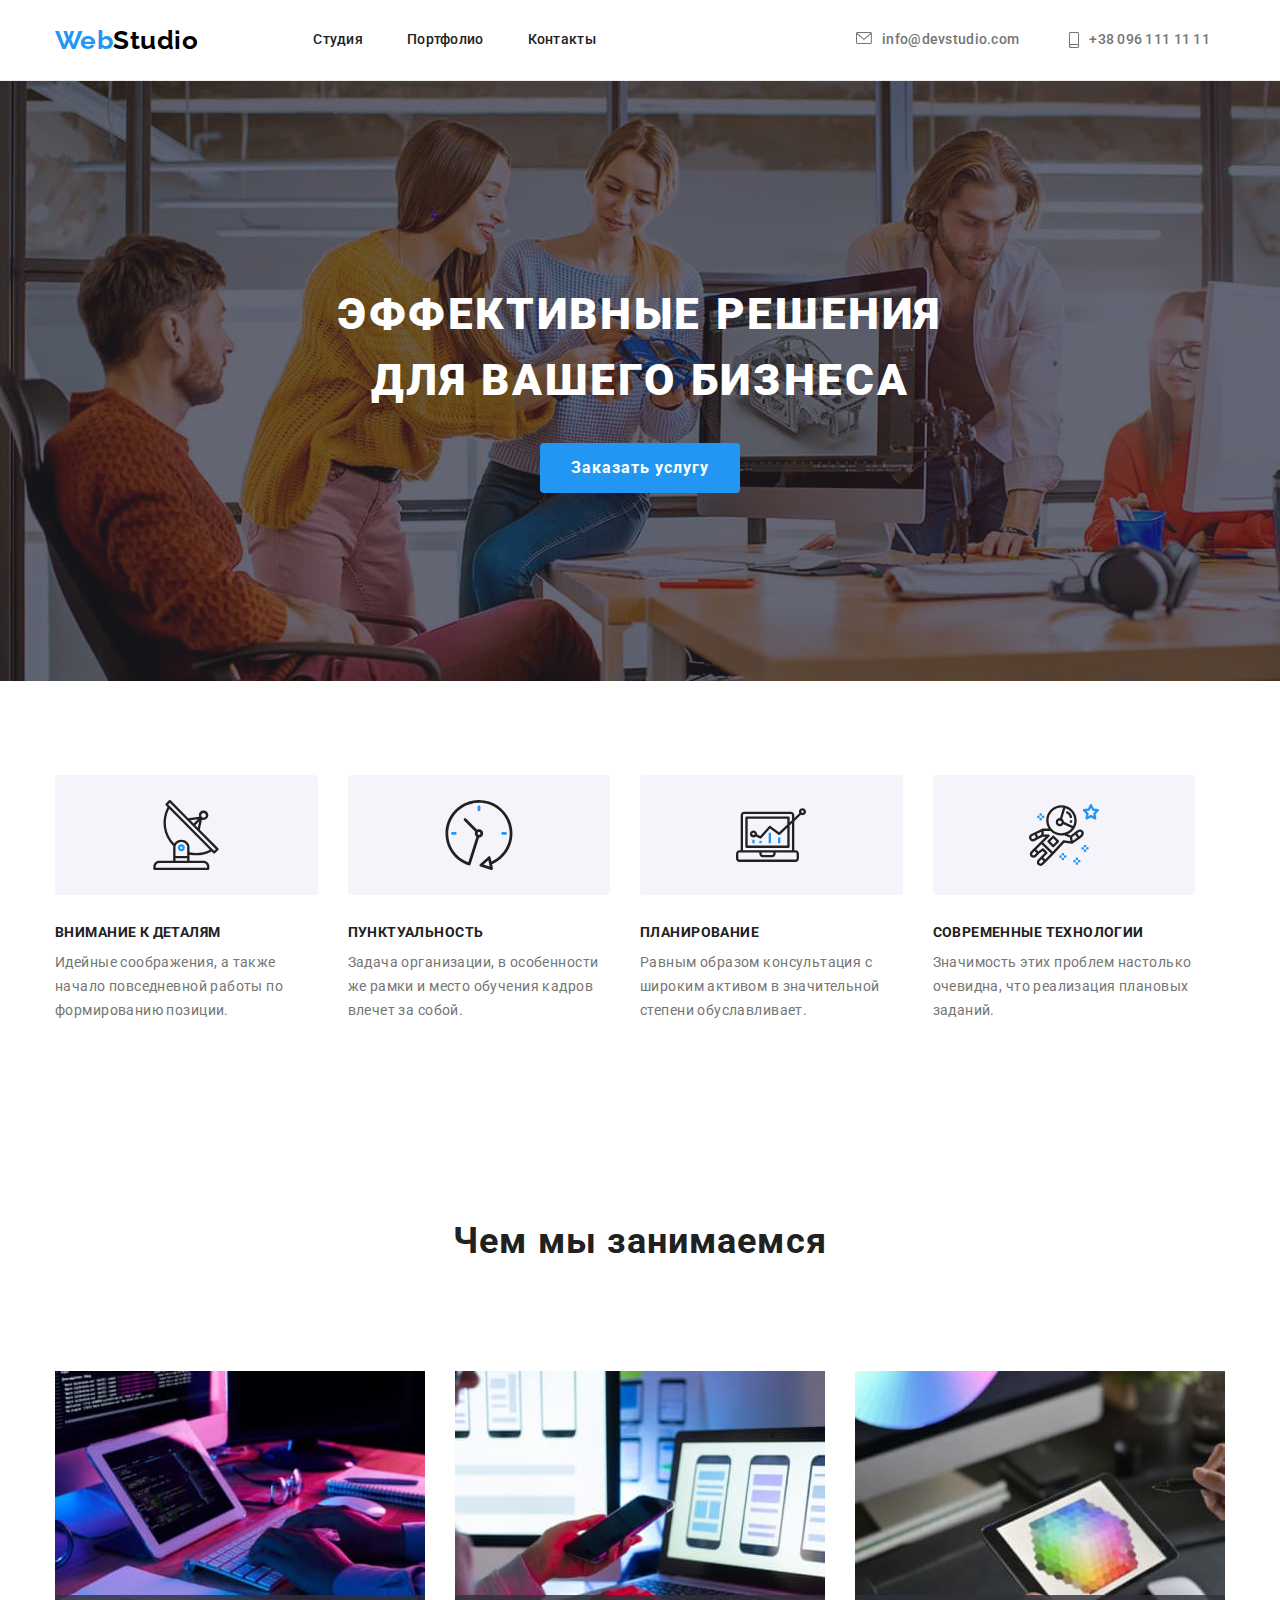
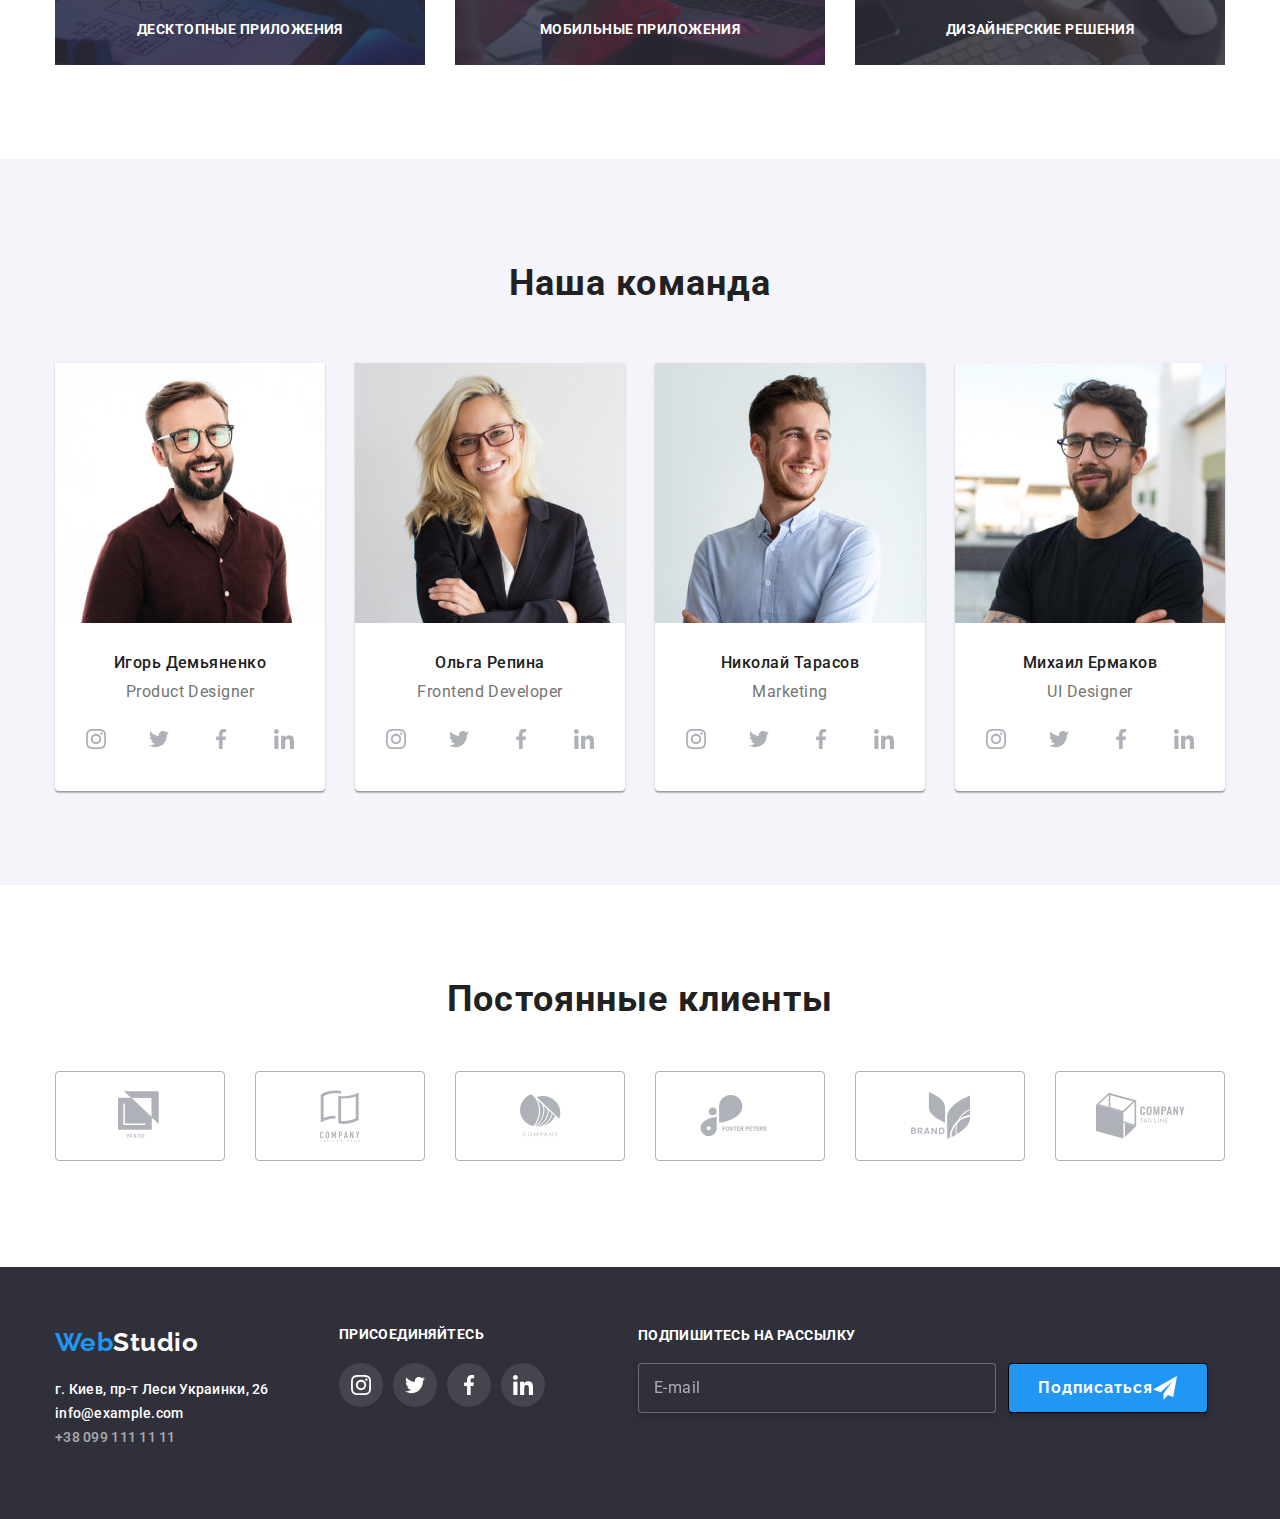
==== index.html @ 67d88674 "залила ДЗ7 в ДЗ8" ====
<!DOCTYPE html>
<html lang="ru">
<head>
    <meta charset="UTF-8">
    <meta name="viewport" content="width=device-width, initial-scale=1.0">
    <title>Document</title>
    <link  rel = " stylesheet " href = " https://cdnjs.cloudflare.com/ajax/libs/modern-normalize/1.0.0/modern-normalize.css">
    <link href="https://fonts.googleapis.com/css2?family=Raleway&family=Roboto:wght@400;500;700;900&display=swap" rel="stylesheet">
    <link rel="stylesheet" href="./css/main.min.css">

</head>
<body>
    <!-- HEADER -->
    <header class="header">
        <div class="container container-header">
            <nav class="navigation">
                <a class="logo" href="./index.html"><span class="accent">Web</span>Studio</a>
                <ul class="site-nav">
                  <li class="header-site-nav"><a class="header-site-link" href="./index.html">Студия</a></li>
                  <li class="header-site-nav"><a class="header-site-link" href="./portfolio.html">Портфолио</a></li>
                  <li class="header-site-nav"><a class="header-site-link" href="">Контакты</a></li>
                </ul>
            </nav> 
            <div class="container container-address">
                <a class="email" href="mailto:info@devstudio.com">
                    <svg class="envelope-smartphone-svg" width="16px" height="12px">
                        <use href="./img/sprite.svg#icon-envelope">
                        </use>
                    </svg>info@devstudio.com
                </a>
                <address><a class="address" href="тел:+380961111111">
                            <svg class="envelope-smartphone-svg" width="10px" height="16px">
                            <use href="./img/sprite.svg#icon-smartphone"></use>
                            </svg>+38 096 111 11 11 
                        </a>
                </address>
            </div>       
                
        </div>
            
    </header>
    <main>
        <!-- HERO -->
        <section class="hero">
            <div class="container container-hero" >
                <h1 class="title">Эффективные решения <br> для вашего бизнеса</h1>
                <button class="title-button" type="button" data-modal-open>Заказать услугу</button>
            </div>
            
        </section>
        <!-- SERVICES -->
        <section>
            <div class="container container-servises"> 
                <ul class="list-servises">
                    <li class="servises">
                        <h3 class="servises-list">Внимание к деталям</h3>
                         <p class="servises-list-item">Идейные соображения, а также начало повседневной работы по формированию позиции.</p>
                    </li>
                    <li class="servises">
                        <h3 class="servises-list">Пунктуальность</h3>
                         <p class="servises-list-item">Задача организации, в особенности же рамки и место обучения кадров влечет за собой.</p>
                    </li>
                    <li class="servises">
                        <h3 class="servises-list">Планирование</h3>
                        <p class="servises-list-item">Равным образом консультация с широким активом в значительной степени обуславливает.</p>
                    </li>
                    <li class="servises">
                        <h3 class="servises-list">Современные технологии</h3>
                        <p class="servises-list-item">Значимость этих проблем настолько очевидна, что реализация плановых заданий.</p>
                    </li>
                </ul>
            </div>
            
        </section>
        <section>
            <div class="container container-content">
                <h2 class="content" >Чем мы занимаемся</h2>
                    <ul class="list list-work">
                        <li class="work-list"><img src="./img/box1.jpg" alt="десктопные приложения" width="370" height="294"/>
                          <p class="work-list-item">Десктопные приложения</p>
                        </li>
                        <li class="work-list"><img src="./img/box2.jpg" alt="мобильные приложения" width="370" height="294"/>
                          <p class="work-list-item">Мобильные приложения</p>
                        </li>
                        <li class="work-list"><img src="./img/box3.jpg" alt="дизайнерские решения" width="370" height="294"/>
                          <p class="work-list-item">Дизайнерские решения</p>
                        </li>
                    </ul>
            </div>
            
        </section>
        <!-- ABOUT US -->
        <section class="workers">
            <div class="container container-workers">
                <h2 class="content">Наша команда</h2>
                <ul class="list">
                    <li class="list-workers">
                        <img src="./img/img.workers/img.jpg" alt="Игорь Демьяненко" width="270" height="260">
                        <h3 class="name-workers">Игорь Демьяненко</h3>
                        <p class="worker" lang="en">Product Designer</p>
                        <ul class="social-list">
                            <li><a class="social-list-link" href="#"><svg class="social-svg" width="20px" height="20px">
                              <use href="./img/sprite.svg#icon-instagram"></use>
                            </svg></a></li>
                            <li><a class="social-list-link" href="#"><svg class="social-svg" width="20px" height="20px">
                              <use href="./img/sprite.svg#icon-twitter"></use>
                            </svg></a></li>
                            <li><a class="social-list-link" href="#"><svg class="social-svg" width="20px" height="20px">
                              <use href="./img/sprite.svg#icon-facebook"></use>
                            </svg></a></li>
                            <li><a class="social-list-link" href="#"><svg class="social-svg" width="20px" height="20px">
                              <use href="./img/sprite.svg#icon-linkedin"></use>
                            </svg></a></li>
                          </ul>
                    </li>

                    <li class="list-workers">
                        <img src="./img/img.workers/img(1).jpg" alt="Ольга Репина" width="270" height="260">
                        <h3 class="name-workers">Ольга Репина</h3>
                        <p class="worker" lang="en">Frontend Developer</p>
                        <ul class="social-list">
                            <li><a class="social-list-link" href="#"><svg class="social-svg" width="20px" height="20px">
                              <use href="./img/sprite.svg#icon-instagram"></use>
                            </svg></a></li>
                            <li><a class="social-list-link" href="#"><svg class="social-svg" width="20px" height="20px">
                              <use href="./img/sprite.svg#icon-twitter"></use>
                            </svg></a></li>
                            <li><a class="social-list-link" href="#"><svg class="social-svg" width="20px" height="20px">
                              <use href="./img/sprite.svg#icon-facebook"></use>
                            </svg></a></li>
                            <li><a class="social-list-link" href="#"><svg class="social-svg" width="20px" height="20px">
                              <use href="./img/sprite.svg#icon-linkedin"></use>
                            </svg></a></li>
                          </ul>
                    </li>
                    <li class="list-workers">
                        <img src="./img/img.workers/img(2).jpg" alt="Николай Тарасов" width="270" height="260">
                        <h3 class="name-workers">Николай Тарасов</h3>
                        <p class="worker" lang="en">Marketing</p>
                        <ul class="social-list">
                            <li><a class="social-list-link" href="#"><svg class="social-svg" width="20px" height="20px">
                              <use href="./img/sprite.svg#icon-instagram"></use>
                            </svg></a></li>
                            <li><a class="social-list-link" href="#"><svg class="social-svg" width="20px" height="20px">
                              <use href="./img/sprite.svg#icon-twitter"></use>
                            </svg></a></li>
                            <li><a class="social-list-link" href="#"><svg class="social-svg" width="20px" height="20px">
                              <use href="./img/sprite.svg#icon-facebook"></use>
                            </svg></a></li>
                            <li><a class="social-list-link" href="#"><svg class="social-svg" width="20px" height="20px">
                              <use href="./img/sprite.svg#icon-linkedin"></use>
                            </svg></a></li>
                          </ul>
                    </li>
                    <li class="list-workers">
                        <img src="./img/img.workers/img(3).jpg" alt="Михаил Ермаков" width="270" height="260">
                        <h3 class="name-workers">Михаил Ермаков</h3>
                        <p class="worker" lang="en">UI Designer</p>
                        <ul class="social-list">
                            <li><a class="social-list-link" href="#"><svg class="social-svg" width="20px" height="20px">
                              <use href="./img/sprite.svg#icon-instagram"></use>
                            </svg></a></li>
                            <li><a class="social-list-link" href="#"><svg class="social-svg" width="20px" height="20px">
                              <use href="./img/sprite.svg#icon-twitter"></use>
                            </svg></a></li>
                            <li><a class="social-list-link" href="#"><svg class="social-svg" width="20px" height="20px">
                              <use href="./img/sprite.svg#icon-facebook"></use>
                            </svg></a></li>
                            <li><a class="social-list-link" href="#"><svg class="social-svg" width="20px" height="20px">
                              <use href="./img/sprite.svg#icon-linkedin"></use>
                            </svg></a></li>
                          </ul>
                    </li>
                </ul>
            </div>
            
        </section>
        <!--CLIENTS-->
    <section class="clients-section">

        <div class="container">
         <h2 class="clients-title">Постоянные клиенты</h2>
         <ul class="clients-list">
           <li class="clients-item"><a class="clients-link" href="#">
             <svg class="clients-icon"  width="45px" height="50px" >
              <use href="./img/sprite.svg#icon-logo1"></use>
             </svg>
           </a>
          </li>
          <li class="clients-item"><a class="clients-link" href="#">
            <svg class="clients-icon" width="40px" height="52px" >
             <use href="./img/sprite.svg#icon-logo2"></use>
            </svg>
          </a>
         </li>
         <li class="clients-item"><a class="clients-link" href="#">
          <svg class="clients-icon" width="41px" height="43px" >
             <use href="./img/sprite.svg#icon-logo3"></use>
          </svg>
        </a>
       </li>
       <li class="clients-item"><a class="clients-link" href="#">
        <svg class="clients-icon" width="80px" height="42px" >
        <use href="./img/sprite.svg#icon-logo4"></use>
        </svg>
      </a>
     </li>
     <li class="clients-item"><a class="clients-link" href="#">
      <svg class="clients-icon" width="59px" height="47px" >
        <use href="./img/sprite.svg#icon-logo5"></use>
      </svg>
    </a>
   </li>
   <li class="clients-item"><a class="clients-link" href="#">
    <svg class="clients-icon" width="89px" height="46px" >
        <use href="./img/sprite.svg#icon-logo6"></use>
    </svg>
  </a>
  </li>
         </ul>
        </div>
      </section>
    </main>
    <footer class="footer">
         <div class="container container-footer">
           <div class="left-footer">
             <a class="logo" href="./index.html"><span class="accent">Web</span>Studio</a>
             <address>
               <ul class="footer-site">
                   <li class="site-navigation">
                       <a  class="address" href="https://goo.gl/maps/" target="_blank">г. Киев, пр-т Леси Украинки, 26</a>
                   </li>
                   <li class="site-navigation">
                     <a class="email" href="mailto:info@example.com">info@example.com</a>
                   </li>
                   <li class="site-navigation">
                     <a class="telefon" href="tel:+380991111111">+38 099 111 11 11</a>
                   </li>
                 </ul>
               </address>  
            </div>
         
            <div class="right-footer">
              <h2>присоединяйтесь</h2>
             <ul class="social-list-footer">
               <li class="li-link"><a class="social-list-link-footer" href="#"><svg class="social-svg" width="20px" height="20px">
                 <use href="./img/sprite.svg#icon-instagram"></use>
                 </svg></a></li>
               <li class="li-link"><a class="social-list-link-footer" href="#"><svg class="social-svg" width="20px" height="20px">
                 <use href="./img/sprite.svg#icon-twitter"></use>
                 </svg></a></li>
               <li class="li-link"><a class="social-list-link-footer" href="#"><svg class="social-svg" width="20px" height="20px">
                 <use href="./img/sprite.svg#icon-facebook"></use>
                 </svg></a></li>
               <li class="li-link"><a class="social-list-link-footer" href="#"><svg class="social-svg" width="20px" height="20px">
                 <use href="./img/sprite.svg#icon-linkedin"></use>
                 </svg></a></li>
               </ul>
            </div>
            <div class="modal-mailing">
              <h2 class="footer-title">ПОДПИШИТЕСЬ НА РАССЫЛКУ</h2>
              <div class="footer-mail">
                <input type="email" name="user-E-mail" class="footer-contact-mail" placeholder="E-mail">
                <button type="submit" class="mail-btn">Подписаться<svg class="icon-send" >
                  <use href="./img/sprite.svg#icon-icon-send"></use>
                </svg></button>
              </div>
            </div>
          </div>     
    </footer>
    <div class="backdrop is-hidden" data-modal>
      <div class="wrapper">
        <div class="modal animate__bounceInLeft">
          <button type="button" class="btn" data-modal-close>
            <svg class="btn-x" width="18px" height="18px">
              <use href="./img/sprite.svg#icon-close"></use>
            </svg>
          </button>
          <form action="#" class="modal-form">
            <h2 class="form-title">Оставьте свои данные, мы вам перезвоним</h2>
            <label class="modal-form-field">
              Имя
              <span class="modal-form-wrapper">
                <input type="text" name="user-name" class="modal-form-input">
              <svg class="modal-form-svg" width="18px" height="18px">
                <use href="./img/sprite.svg#icon-person-black"></use>
              </svg>
            </span>
              
  
            </label>
            
            <label class="modal-form-field">
              Телефон
              <span class="modal-form-wrapper">
                <input type="tel" name="user-phone" class="modal-form-input">
                <svg class="modal-form-svg" width="18px" height="18px">
                  <use href="./img/sprite.svg#icon-phone-black"></use>
                </svg>
              </span>
              
            
            </label>
            
            <label class="modal-form-field">
              Почта
              <span class="modal-form-wrapper">
                <input type="email" name="user-email" class="modal-form-input">
                <svg class="modal-form-svg" width="18px" height="18px">
                  <use href="./img/sprite.svg#icon-email-black"></use>
                </svg>
              </span>
              
            </label>
  
            <label class="modal-form-field">
              Комментарий
              
              <textarea name="user-message" class="modal-form-message" placeholder="Введите текст "></textarea>
             
            </label>
           
            <input type="checkbox" name="user-policy" value="accept-policy" id="check-policy" class="modal-form-policy is-hidden">
            <label for="check-policy" class="modal-form-policy-label">Соглашаюсь с рассылкой и принимаю <a href="#" class="police">Условия договора</a> </label>
        
  
            <button type="submit" class="modal-form-btn">Отправить</button>
  
          </form> 
        </div>
      </div>
    </div>
    <script src="./js/modal.js"></script> 
</body>
</html>
---- css/main.min.css ----
.is-hidden{position:absolute !important;clip:rect(1px 1px 1px 1px);clip:rect(1px, 1px, 1px, 1px);padding:0 !important;border:0 !important;height:1px !important;width:1px !important;overflow:hidden}.backdrop.is-hidden{opacity:0;visibility:hidden;pointer-events:none;transition:all 300ms linear 300ms}.backdrop.is-hidden .modal{transform:scale(1) perspective(400px) rotateX(0deg);transition:transform 400ms cubic-bezier(0.4, 0, 0.2, 1) 250ms}.modal-form-policy .is-hidden{opacity:0;visibility:hidden;pointer-events:none}html{box-sizing:border-box}*,*::before,*::after{box-sizing:inherit}*{margin:0;padding:0}body{font-family:Roboto,sans-serif;letter-spacing:0.03em;color:#757575;background-color:#fff}.list{list-style:none;display:flex;flex-wrap:wrap;justify-content:space-between}.link{text-decoration:none}li{list-style-type:none}a{text-decoration:none}img{display:block}.container{margin-left:auto;margin-right:auto;width:1200px;padding-left:15px;padding-right:15px}.modal{height:581px;width:528px;transform:scale(1);background-color:#fff;box-shadow:0px 1px 3px rgba(0,0,0,0.12),0px 1px 1px rgba(0,0,0,0.14),0px 2px 1px rgba(0,0,0,0.2);border-radius:4px;transition:transform 400ms cubic-bezier(0.4, 0, 0.2, 1);padding:40px}.modal-form-btn{align-items:center;display:inline-block;font-family:Raleway,sans-serif;font-style:normal;font-weight:700;font-size:16px;line-height:1.87;text-align:center;letter-spacing:0.06em;color:#ffffff;background-color:#2196f3;padding:10px 28px;width:200px;height:50px;border-radius:4px;border:none;cursor:pointer;margin-top:30px;margin-left:124px}.modal-form{display:flex;flex-direction:column}.modal-form-field{font-weight:400;font-size:12px;line-height:1.16;letter-spacing:0.01em;color:#757575;margin-top:10px}.modal-form-wrapper{display:block;position:relative}.modal-form-input{display:block;height:40px;width:448px;border-radius:4px;border:1px solid #757575;margin-top:4px;padding-left:42px;transition:background-color 250ms cubic-bezier(0.4, 0, 0.2, 1)}.modal-form-message{height:120px;width:100%;border-radius:4px;border:1px solid #757575;resize:none;margin-bottom:20px;margin-top:4px;padding-left:12px;padding-top:12px}.modal-form-input:focus,.modal-form-message:focus{outline:none;border:1px solid #2196f3}.modal-form-input:focus+.modal-form-svg{fill:#2196f3}.modal-form-svg{height:18px;width:18px;position:absolute;top:50%;left:12px;transform:translateY(-50%);transition:background-color 250ms cubic-bezier(0.4, 0, 0.2, 1)}.modal-form-policy-label{display:flex;align-items:center;font-weight:400;font-size:14px;line-height:1.71;letter-spacing:0.03em;color:#757575}.modal-form-policy-label::before{content:"";display:inline-block;width:16px;height:16px;border:2px solid #212121;border-radius:2px;margin-right:8px;background-size:13px;background-repeat:no-repeat;background-position:center;transition:background-color 250ms cubic-bezier(0.4, 0, 0.2, 1)}.modal-form-policy:checked+.modal-form-policy-label::before{background-color:#2196f3;border:none;background-image:url(../img/icon-check.svg)}.modal .btn{position:absolute;right:8px;top:8px;border-radius:50%;border:1px solid rgba(0,0,0,0.1);box-sizing:border-box;background-color:#fff;width:30px;height:30px;display:flex;justify-content:center;align-items:center;cursor:pointer}.social-list{display:flex;justify-content:space-evenly;padding:0;margin:0;transition:background-color 250ms cubic-bezier(0.4, 0, 0.2, 1)}.social-list-link{display:flex;border-radius:50%;width:44px;height:44px;fill:#AFB1B8;justify-content:center;align-items:center;transition:background-color 250ms cubic-bezier(0.4, 0, 0.2, 1)}.social-list-link:hover,.social-list-link:focus{background-color:#2196f3;fill:#fff}.social-list-footer{display:flex;justify-content:space-evenly;padding:0;margin:0}.social-list-link-footer{display:flex;justify-content:center;align-items:center;width:44px;height:44px;border-radius:50%;background-color:rgba(255,255,255,0.1);fill:#fff;transition:background-color 250ms cubic-bezier(0.4, 0, 0.2, 1)}.social-list-link-footer:hover{background-color:#2196f3}.social-list-link-footer:hover .social-svg{fill:#fff}.li-link:not(:last-child){margin-right:10px}.title{font-weight:900;font-size:44px;line-height:1.5;text-align:center;letter-spacing:0.06em;text-transform:uppercase;color:#fff;margin-top:0px;margin-bottom:30px;padding-top:200px}.title-button{font-weight:bold;font-size:16px;line-height:1.88;align-items:center;text-align:center;letter-spacing:0.06em;color:#fff;background:#2196f3;width:200px;height:50px;display:block;justify-content:center;border-radius:4px;border:none}.backdrop{position:fixed;top:0;left:0;width:100%;height:100%;background-color:rgba(0,0,0,0.2);overflow-y:auto;transition:opacity 250ms cubic-bezier(0.4, 0, 0.2, 1),visibility 0ms linear;perspective:500px}.backdrop .wrapper{display:flex;justify-content:center;align-items:center;min-height:100vh;padding:15px}.email,.address{font-weight:500;font-size:14px;line-height:1.14;letter-spacing:0.02em;color:#757575;transition:color 250ms cubic-bezier(0.4, 0, 0.2, 1)}.email{margin-right:50px;margin-left:auto}.address{font-style:normal;list-style:none;display:flex;align-items:center}.email:hover,.email:focus,.address:hover,.address:focus{color:#2196f3}.container-address{display:flex;margin-left:auto;margin-top:32px}.envelope-smartphone-svg{margin-right:10px;fill:currentcolor;align-items:center}.container-header{width:1600px;height:80px}.logo{font-family:Raleway,sans-serif;font-weight:bold;font-size:26px;line-height:1.19;color:#000;text-decoration:none}.accent{color:#2196f3}.site-nav:not(:last-child){margin-right:50px}.header{border-bottom:1px solid #ececec}.header-site-link{display:flex;position:relative;padding-top:32px;padding-bottom:32px}.header-site-link::after{content:'';display:block;position:absolute;width:100%;height:4px;background:#2196f3;border-radius:2px;bottom:0;left:0;opacity:0;transition:opacity 250ms cubic-bezier(0.4, 0, 0.2, 1)}.header-site-link:hover::after{opacity:1}.header-site-nav{padding-top:6px;padding-bottom:6px;padding-right:22px;padding-left:22px}.site-nav a{font-weight:500;font-size:14px;line-height:1.14;letter-spacing:0.02em;color:#212121;list-style:none;display:flex;transition:color 250ms cubic-bezier(0.4, 0, 0.2, 1)}.site-nav a:hover,.site-nav a:focus{color:#2196f3}.container-header{margin-left:auto;margin-right:auto;width:1200px;padding-left:15px;padding-right:15px;display:flex;justify-content:flex-start}.site-nav{display:flex;margin-left:93px}.navigation{display:flex;align-items:center;justify-content:center}.site-navigation .email,.site-navigation .telefon{color:rgba(255,255,255,0.6)}.hero{background-color:rgba(47,48,58,0.4);background-image:linear-gradient(rgba(47,48,58,0.4), rgba(47,48,58,0.4)),url(../img/Herrofoto.jpg);background-repeat:no-repeat;background-size:cover}.container-hero{max-width:1600px;height:600px;left:0px;top:80px}button{font-family:inherit;margin-left:auto;margin-right:auto}.container-servises{margin-left:auto;margin-right:auto;width:1200px;padding-top:94px;padding-bottom:94px;padding-left:15px;padding-right:15px}.list-servises{display:flex}.servises::before{content:"";display:block;height:120px;background-repeat:no-repeat;background-position:center;background-color:#F5F4FA;border-radius:4px;margin-bottom:30px}.servises:nth-child(1)::before{background-image:url(../img/antenna.svg)}.servises:nth-child(2)::before{background-image:url(../img/clock.svg)}.servises:nth-child(3)::before{background-image:url(../img/diagram.svg)}.servises:nth-child(4)::before{background-image:url(../img/astronaut.svg)}.servises{width:270px;margin-right:30px}.servises-list{font-weight:bold;font-size:14px;line-height:1.14;letter-spacing:0.03em;text-transform:uppercase;color:#212121;margin-top:0px;margin-bottom:10px}.servises-list-item{font-weight:normal;font-size:14px;line-height:1.71;letter-spacing:0.03em;margin-top:0px}.servises-list-item:not(:last-child){margin-right:30px}.list .list-workers{background:#fff;box-shadow:0px 1px 3px rgba(0,0,0,0.12),0px 1px 1px rgba(0,0,0,0.14),0px 2px 1px rgba(0,0,0,0.2);border-radius:0px 0px 4px 4px;padding-bottom:30px}.workers{background:#f5f4fa}.container-workers{padding-bottom:94px}.container .content{padding-top:94px;padding-bottom:50px}.name-workers{font-weight:500;font-size:16px;line-height:1.19;text-align:center;letter-spacing:0.03em;color:#212121;text-align:center;margin-bottom:10px;margin-top:30px}.worker{font-weight:normal;font-size:16px;line-height:1.19;letter-spacing:0.03em;margin-bottom:0px;margin-top:0px;text-align:center;padding-bottom:16px}.content{font-weight:bold;font-size:36px;line-height:1.67;text-align:center;letter-spacing:0.03em;color:#212121}.list-work{padding-bottom:94px;padding-top:50px}.list-work:not(:last-child){margin-right:30px}.work-list{position:relative}.work-list-item{position:absolute;bottom:0;display:block;width:370px;height:70px;font-weight:bold;font-size:14px;line-height:1.14;text-align:center;letter-spacing:0.03em;text-transform:uppercase;color:#fff;background:rgba(47,48,58,0.8);padding-top:27px;padding-bottom:27px;align-items:center;justify-content:center}.our-works-box{width:370px;background:#fff;border:1px solid #EEEEEE;display:block;transition:background-color 250ms cubic-bezier(0.4, 0, 0.2, 1)}.our-works-box:hover{box-shadow:0px 1px 1px rgba(0,0,0,0.12),0px 4px 4px rgba(0,0,0,0.06),1px 4px 6px rgba(0,0,0,0.16)}.container-ourworks{display:flex;flex-wrap:wrap;margin-left:auto;margin-right:auto;width:1200px;padding-bottom:94px;padding-left:15px;padding-right:15px}.container-ourworks .our-works-box{margin-right:30px;margin-bottom:30px}.container-ourworks .our-works-box :nth-last-child(-n+3){margin-bottom:0px}.container-ourworks .our-works-box :nth-last-child(-n+3){margin-right:0px}.container-ourworks .list>li:nth-child(3n){margin-right:0px}.container-ourworks .list>li:nth-last-child(-n+3){margin-bottom:0px}.our-works-box>our-works-box-item{width:322px;height:70px;padding:20px 24px}.clients-title{font-weight:bold;font-size:36px;line-height:1.16;letter-spacing:0.03em;color:#212121;text-align:center;margin:0px;padding:0px;margin-bottom:50px}.clients-list{display:flex;justify-content:space-between;margin:0px;padding:0px}.clients-item{Width:170px;Height:90px}.clients-section{padding-bottom:106px;padding-top:94px}.clients-icon{fill:currentcolor}.clients-link{display:flex;justify-content:center;align-items:center;Width:170px;Height:90px;color:#AFB1B8;border:1px solid #AFB1B8;border-radius:4px;transition:background-color 250ms cubic-bezier(0.4, 0, 0.2, 1)}.clients-link:hover,.clients-link:focus{border:1px solid #2196f3;color:#2196f3}.site-navigation a{font-weight:500;font-size:14px;line-height:1.14;letter-spacing:0.02em;color:#212121;list-style:none;display:flex;font-style:normal;transition:color 250ms cubic-bezier(0.4, 0, 0.2, 1)}.site-navigation .address,.site-navigation .email,.site-navigation .telefon{line-height:1.71}.site-navigation a:hover,.site-navigation a:focus{color:#2196f3}.footer{background:#2F303A}.footer .address,.footer .email{color:#fff;font-style:normal;line-height:1.71}.footer .logo{color:#fff;display:flex;padding-bottom:20px}.footer-site{display:block}.container-footer{height:252px;margin-left:auto;margin-right:auto;width:1200px;padding-bottom:60px;padding-top:60px;padding-left:15px;padding-right:15px;display:flex}.right-footer h2{font-weight:bold;font-size:14px;line-height:1.14;letter-spacing:0.03em;text-transform:uppercase;color:#fff;margin-bottom:20px}.right-footer{margin-left:70px}.modal-mailing{display:inline-block;padding-top:72px;padding-left:90px;justify-content:space-evenly;padding:0;margin:0}.footer-title{font-weight:700;font-size:14px;line-height:16px;letter-spacing:0.03em;text-transform:uppercase;width:100%;color:#ffffff;margin-bottom:20px;padding-left:93px}.footer-mail{display:flex;justify-content:start;padding-left:93px}.footer-contact-mail{height:50px;width:358px;border:1px solid rgba(255,255,255,0.3);box-sizing:border-box;filter:drop-shadow(0px 4px 4px rgba(0,0,0,0.15));border-radius:4px;padding:15px;background-color:#2f303a;color:#ffffff}.footer-mail input::placeholder{font-weight:normal;font-size:16px;line-height:1.87;align-items:center;letter-spacing:0.03em;color:rgba(255,255,255,0.6)}.icon-send{width:24px;height:24px}.mail-btn{align-items:center;display:flex;justify-content:center;font-family:Raleway,sans-serif;font-style:normal;font-weight:700;font-size:16px;line-height:1.87;text-align:center;letter-spacing:0.06em;color:#ffffff;background-color:#2196f3;width:200px;height:50px;border:1px solid #000000;box-shadow:0px 4px 4px rgba(0,0,0,0.15);border-radius:4px;cursor:pointer;margin-left:12px;padding:6px 22px}.form-title{font-family:Roboto,sans-serif;font-weight:700;font-size:20px;line-height:1.15;text-align:center;letter-spacing:0.03em;color:#212121;margin-bottom:12px}.police{color:#2196f3}
/*# sourceMappingURL=main.min.css.map */
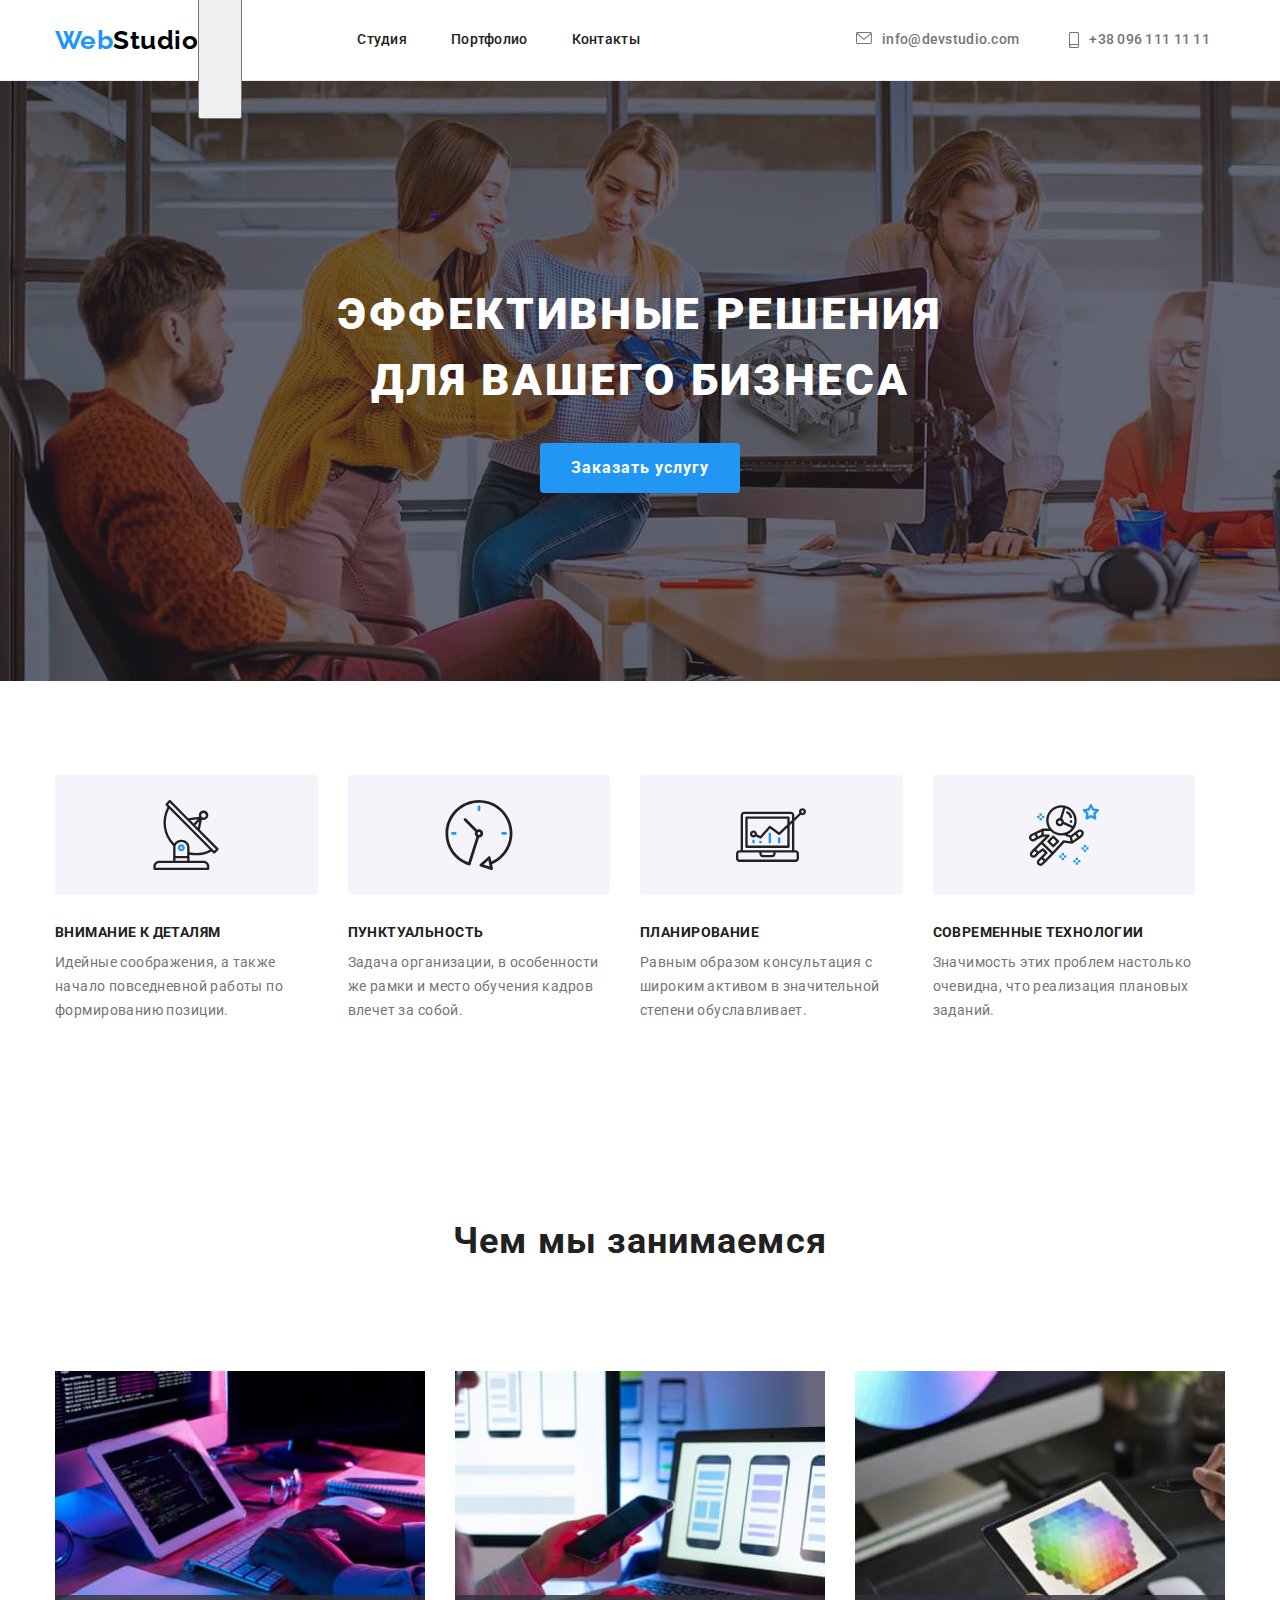
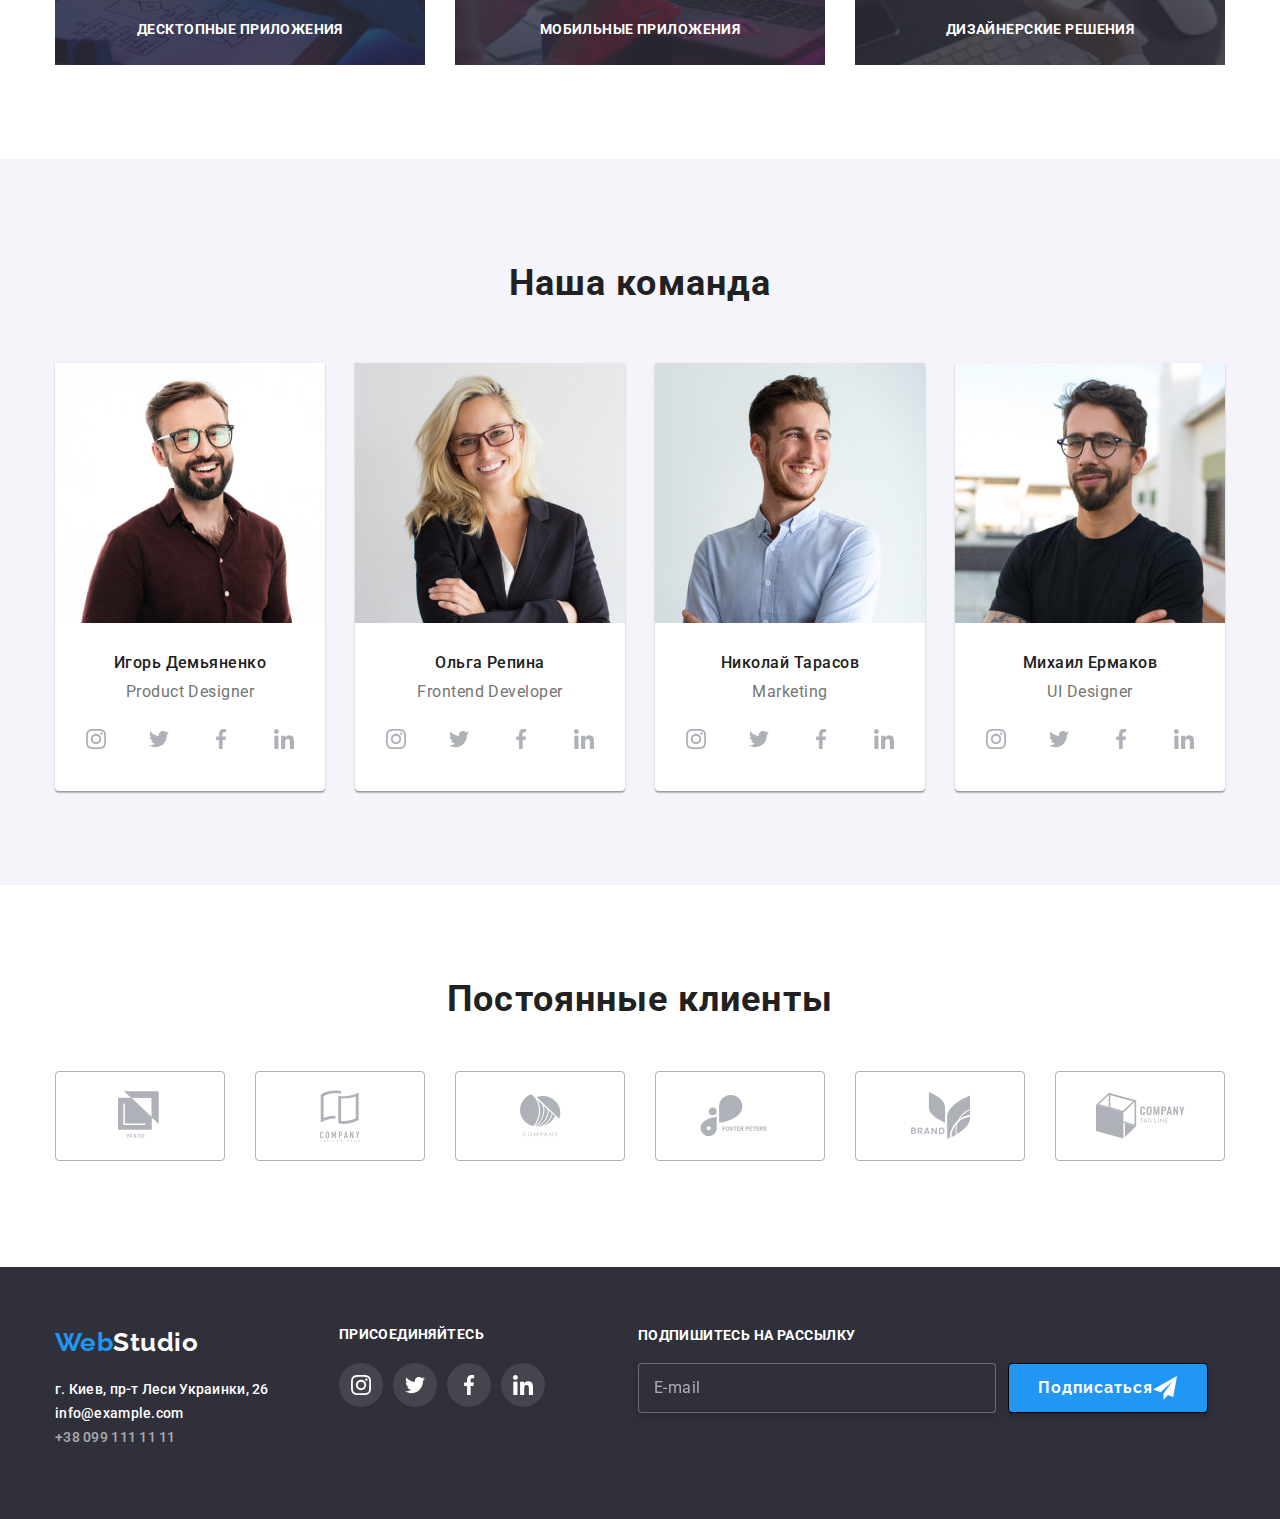
==== commit 99f05e03: "modal menu" ====
--- a/index.html
+++ b/index.html
@@ -15,6 +15,22 @@
         <div class="container container-header">
             <nav class="navigation">
                 <a class="logo" href="./index.html"><span class="accent">Web</span>Studio</a>
+                <button type="button"
+                class="menu-button"
+                aria-expanded="false"
+                aria-controls="menu-container"
+                data-menu-button
+                >
+                <svg 
+                width="40"
+                heiht="40"
+                aria-label="Переключатель мобильного меню"
+                >
+                  <use class="icon-close" href="./img.sprite.svg#icon-close_menu "></use>
+                  <use class="icon-menu" href="./img.sprite.svg#icon-menu "></use>
+                </svg>
+                </button>
+                <div class="menu-container" id="menu-container" data-menu></div>
                 <ul class="site-nav">
                   <li class="header-site-nav"><a class="header-site-link" href="./index.html">Студия</a></li>
                   <li class="header-site-nav"><a class="header-site-link" href="./portfolio.html">Портфолио</a></li>
@@ -50,23 +66,23 @@
         </section>
         <!-- SERVICES -->
         <section>
-            <div class="container container-servises"> 
-                <ul class="list-servises">
-                    <li class="servises">
-                        <h3 class="servises-list">Внимание к деталям</h3>
-                         <p class="servises-list-item">Идейные соображения, а также начало повседневной работы по формированию позиции.</p>
-                    </li>
-                    <li class="servises">
-                        <h3 class="servises-list">Пунктуальность</h3>
-                         <p class="servises-list-item">Задача организации, в особенности же рамки и место обучения кадров влечет за собой.</p>
-                    </li>
-                    <li class="servises">
-                        <h3 class="servises-list">Планирование</h3>
-                        <p class="servises-list-item">Равным образом консультация с широким активом в значительной степени обуславливает.</p>
-                    </li>
-                    <li class="servises">
-                        <h3 class="servises-list">Современные технологии</h3>
-                        <p class="servises-list-item">Значимость этих проблем настолько очевидна, что реализация плановых заданий.</p>
+            <div class="container container-services"> 
+                <ul class="list-services">
+                    <li class="services">
+                        <h3 class="services-list">Внимание к деталям</h3>
+                         <p class="services-list-item">Идейные соображения, а также начало повседневной работы по формированию позиции.</p>
+                    </li>
+                    <li class="services">
+                        <h3 class="services-list">Пунктуальность</h3>
+                         <p class="services-list-item">Задача организации, в особенности же рамки и место обучения кадров влечет за собой.</p>
+                    </li>
+                    <li class="services">
+                        <h3 class="services-list">Планирование</h3>
+                        <p class="services-list-item">Равным образом консультация с широким активом в значительной степени обуславливает.</p>
+                    </li>
+                    <li class="services">
+                        <h3 class="services-list">Современные технологии</h3>
+                        <p class="services-list-item">Значимость этих проблем настолько очевидна, что реализация плановых заданий.</p>
                     </li>
                 </ul>
             </div>
--- a/css/main.min.css
+++ b/css/main.min.css
@@ -1,2 +1,2 @@
-.is-hidden{position:absolute !important;clip:rect(1px 1px 1px 1px);clip:rect(1px, 1px, 1px, 1px);padding:0 !important;border:0 !important;height:1px !important;width:1px !important;overflow:hidden}.backdrop.is-hidden{opacity:0;visibility:hidden;pointer-events:none;transition:all 300ms linear 300ms}.backdrop.is-hidden .modal{transform:scale(1) perspective(400px) rotateX(0deg);transition:transform 400ms cubic-bezier(0.4, 0, 0.2, 1) 250ms}.modal-form-policy .is-hidden{opacity:0;visibility:hidden;pointer-events:none}html{box-sizing:border-box}*,*::before,*::after{box-sizing:inherit}*{margin:0;padding:0}body{font-family:Roboto,sans-serif;letter-spacing:0.03em;color:#757575;background-color:#fff}.list{list-style:none;display:flex;flex-wrap:wrap;justify-content:space-between}.link{text-decoration:none}li{list-style-type:none}a{text-decoration:none}img{display:block}.container{margin-left:auto;margin-right:auto;width:1200px;padding-left:15px;padding-right:15px}.modal{height:581px;width:528px;transform:scale(1);background-color:#fff;box-shadow:0px 1px 3px rgba(0,0,0,0.12),0px 1px 1px rgba(0,0,0,0.14),0px 2px 1px rgba(0,0,0,0.2);border-radius:4px;transition:transform 400ms cubic-bezier(0.4, 0, 0.2, 1);padding:40px}.modal-form-btn{align-items:center;display:inline-block;font-family:Raleway,sans-serif;font-style:normal;font-weight:700;font-size:16px;line-height:1.87;text-align:center;letter-spacing:0.06em;color:#ffffff;background-color:#2196f3;padding:10px 28px;width:200px;height:50px;border-radius:4px;border:none;cursor:pointer;margin-top:30px;margin-left:124px}.modal-form{display:flex;flex-direction:column}.modal-form-field{font-weight:400;font-size:12px;line-height:1.16;letter-spacing:0.01em;color:#757575;margin-top:10px}.modal-form-wrapper{display:block;position:relative}.modal-form-input{display:block;height:40px;width:448px;border-radius:4px;border:1px solid #757575;margin-top:4px;padding-left:42px;transition:background-color 250ms cubic-bezier(0.4, 0, 0.2, 1)}.modal-form-message{height:120px;width:100%;border-radius:4px;border:1px solid #757575;resize:none;margin-bottom:20px;margin-top:4px;padding-left:12px;padding-top:12px}.modal-form-input:focus,.modal-form-message:focus{outline:none;border:1px solid #2196f3}.modal-form-input:focus+.modal-form-svg{fill:#2196f3}.modal-form-svg{height:18px;width:18px;position:absolute;top:50%;left:12px;transform:translateY(-50%);transition:background-color 250ms cubic-bezier(0.4, 0, 0.2, 1)}.modal-form-policy-label{display:flex;align-items:center;font-weight:400;font-size:14px;line-height:1.71;letter-spacing:0.03em;color:#757575}.modal-form-policy-label::before{content:"";display:inline-block;width:16px;height:16px;border:2px solid #212121;border-radius:2px;margin-right:8px;background-size:13px;background-repeat:no-repeat;background-position:center;transition:background-color 250ms cubic-bezier(0.4, 0, 0.2, 1)}.modal-form-policy:checked+.modal-form-policy-label::before{background-color:#2196f3;border:none;background-image:url(../img/icon-check.svg)}.modal .btn{position:absolute;right:8px;top:8px;border-radius:50%;border:1px solid rgba(0,0,0,0.1);box-sizing:border-box;background-color:#fff;width:30px;height:30px;display:flex;justify-content:center;align-items:center;cursor:pointer}.social-list{display:flex;justify-content:space-evenly;padding:0;margin:0;transition:background-color 250ms cubic-bezier(0.4, 0, 0.2, 1)}.social-list-link{display:flex;border-radius:50%;width:44px;height:44px;fill:#AFB1B8;justify-content:center;align-items:center;transition:background-color 250ms cubic-bezier(0.4, 0, 0.2, 1)}.social-list-link:hover,.social-list-link:focus{background-color:#2196f3;fill:#fff}.social-list-footer{display:flex;justify-content:space-evenly;padding:0;margin:0}.social-list-link-footer{display:flex;justify-content:center;align-items:center;width:44px;height:44px;border-radius:50%;background-color:rgba(255,255,255,0.1);fill:#fff;transition:background-color 250ms cubic-bezier(0.4, 0, 0.2, 1)}.social-list-link-footer:hover{background-color:#2196f3}.social-list-link-footer:hover .social-svg{fill:#fff}.li-link:not(:last-child){margin-right:10px}.title{font-weight:900;font-size:44px;line-height:1.5;text-align:center;letter-spacing:0.06em;text-transform:uppercase;color:#fff;margin-top:0px;margin-bottom:30px;padding-top:200px}.title-button{font-weight:bold;font-size:16px;line-height:1.88;align-items:center;text-align:center;letter-spacing:0.06em;color:#fff;background:#2196f3;width:200px;height:50px;display:block;justify-content:center;border-radius:4px;border:none}.backdrop{position:fixed;top:0;left:0;width:100%;height:100%;background-color:rgba(0,0,0,0.2);overflow-y:auto;transition:opacity 250ms cubic-bezier(0.4, 0, 0.2, 1),visibility 0ms linear;perspective:500px}.backdrop .wrapper{display:flex;justify-content:center;align-items:center;min-height:100vh;padding:15px}.email,.address{font-weight:500;font-size:14px;line-height:1.14;letter-spacing:0.02em;color:#757575;transition:color 250ms cubic-bezier(0.4, 0, 0.2, 1)}.email{margin-right:50px;margin-left:auto}.address{font-style:normal;list-style:none;display:flex;align-items:center}.email:hover,.email:focus,.address:hover,.address:focus{color:#2196f3}.container-address{display:flex;margin-left:auto;margin-top:32px}.envelope-smartphone-svg{margin-right:10px;fill:currentcolor;align-items:center}.container-header{width:1600px;height:80px}.logo{font-family:Raleway,sans-serif;font-weight:bold;font-size:26px;line-height:1.19;color:#000;text-decoration:none}.accent{color:#2196f3}.site-nav:not(:last-child){margin-right:50px}.header{border-bottom:1px solid #ececec}.header-site-link{display:flex;position:relative;padding-top:32px;padding-bottom:32px}.header-site-link::after{content:'';display:block;position:absolute;width:100%;height:4px;background:#2196f3;border-radius:2px;bottom:0;left:0;opacity:0;transition:opacity 250ms cubic-bezier(0.4, 0, 0.2, 1)}.header-site-link:hover::after{opacity:1}.header-site-nav{padding-top:6px;padding-bottom:6px;padding-right:22px;padding-left:22px}.site-nav a{font-weight:500;font-size:14px;line-height:1.14;letter-spacing:0.02em;color:#212121;list-style:none;display:flex;transition:color 250ms cubic-bezier(0.4, 0, 0.2, 1)}.site-nav a:hover,.site-nav a:focus{color:#2196f3}.container-header{margin-left:auto;margin-right:auto;width:1200px;padding-left:15px;padding-right:15px;display:flex;justify-content:flex-start}.site-nav{display:flex;margin-left:93px}.navigation{display:flex;align-items:center;justify-content:center}.site-navigation .email,.site-navigation .telefon{color:rgba(255,255,255,0.6)}.hero{background-color:rgba(47,48,58,0.4);background-image:linear-gradient(rgba(47,48,58,0.4), rgba(47,48,58,0.4)),url(../img/Herrofoto.jpg);background-repeat:no-repeat;background-size:cover}.container-hero{max-width:1600px;height:600px;left:0px;top:80px}button{font-family:inherit;margin-left:auto;margin-right:auto}.container-servises{margin-left:auto;margin-right:auto;width:1200px;padding-top:94px;padding-bottom:94px;padding-left:15px;padding-right:15px}.list-servises{display:flex}.servises::before{content:"";display:block;height:120px;background-repeat:no-repeat;background-position:center;background-color:#F5F4FA;border-radius:4px;margin-bottom:30px}.servises:nth-child(1)::before{background-image:url(../img/antenna.svg)}.servises:nth-child(2)::before{background-image:url(../img/clock.svg)}.servises:nth-child(3)::before{background-image:url(../img/diagram.svg)}.servises:nth-child(4)::before{background-image:url(../img/astronaut.svg)}.servises{width:270px;margin-right:30px}.servises-list{font-weight:bold;font-size:14px;line-height:1.14;letter-spacing:0.03em;text-transform:uppercase;color:#212121;margin-top:0px;margin-bottom:10px}.servises-list-item{font-weight:normal;font-size:14px;line-height:1.71;letter-spacing:0.03em;margin-top:0px}.servises-list-item:not(:last-child){margin-right:30px}.list .list-workers{background:#fff;box-shadow:0px 1px 3px rgba(0,0,0,0.12),0px 1px 1px rgba(0,0,0,0.14),0px 2px 1px rgba(0,0,0,0.2);border-radius:0px 0px 4px 4px;padding-bottom:30px}.workers{background:#f5f4fa}.container-workers{padding-bottom:94px}.container .content{padding-top:94px;padding-bottom:50px}.name-workers{font-weight:500;font-size:16px;line-height:1.19;text-align:center;letter-spacing:0.03em;color:#212121;text-align:center;margin-bottom:10px;margin-top:30px}.worker{font-weight:normal;font-size:16px;line-height:1.19;letter-spacing:0.03em;margin-bottom:0px;margin-top:0px;text-align:center;padding-bottom:16px}.content{font-weight:bold;font-size:36px;line-height:1.67;text-align:center;letter-spacing:0.03em;color:#212121}.list-work{padding-bottom:94px;padding-top:50px}.list-work:not(:last-child){margin-right:30px}.work-list{position:relative}.work-list-item{position:absolute;bottom:0;display:block;width:370px;height:70px;font-weight:bold;font-size:14px;line-height:1.14;text-align:center;letter-spacing:0.03em;text-transform:uppercase;color:#fff;background:rgba(47,48,58,0.8);padding-top:27px;padding-bottom:27px;align-items:center;justify-content:center}.our-works-box{width:370px;background:#fff;border:1px solid #EEEEEE;display:block;transition:background-color 250ms cubic-bezier(0.4, 0, 0.2, 1)}.our-works-box:hover{box-shadow:0px 1px 1px rgba(0,0,0,0.12),0px 4px 4px rgba(0,0,0,0.06),1px 4px 6px rgba(0,0,0,0.16)}.container-ourworks{display:flex;flex-wrap:wrap;margin-left:auto;margin-right:auto;width:1200px;padding-bottom:94px;padding-left:15px;padding-right:15px}.container-ourworks .our-works-box{margin-right:30px;margin-bottom:30px}.container-ourworks .our-works-box :nth-last-child(-n+3){margin-bottom:0px}.container-ourworks .our-works-box :nth-last-child(-n+3){margin-right:0px}.container-ourworks .list>li:nth-child(3n){margin-right:0px}.container-ourworks .list>li:nth-last-child(-n+3){margin-bottom:0px}.our-works-box>our-works-box-item{width:322px;height:70px;padding:20px 24px}.clients-title{font-weight:bold;font-size:36px;line-height:1.16;letter-spacing:0.03em;color:#212121;text-align:center;margin:0px;padding:0px;margin-bottom:50px}.clients-list{display:flex;justify-content:space-between;margin:0px;padding:0px}.clients-item{Width:170px;Height:90px}.clients-section{padding-bottom:106px;padding-top:94px}.clients-icon{fill:currentcolor}.clients-link{display:flex;justify-content:center;align-items:center;Width:170px;Height:90px;color:#AFB1B8;border:1px solid #AFB1B8;border-radius:4px;transition:background-color 250ms cubic-bezier(0.4, 0, 0.2, 1)}.clients-link:hover,.clients-link:focus{border:1px solid #2196f3;color:#2196f3}.site-navigation a{font-weight:500;font-size:14px;line-height:1.14;letter-spacing:0.02em;color:#212121;list-style:none;display:flex;font-style:normal;transition:color 250ms cubic-bezier(0.4, 0, 0.2, 1)}.site-navigation .address,.site-navigation .email,.site-navigation .telefon{line-height:1.71}.site-navigation a:hover,.site-navigation a:focus{color:#2196f3}.footer{background:#2F303A}.footer .address,.footer .email{color:#fff;font-style:normal;line-height:1.71}.footer .logo{color:#fff;display:flex;padding-bottom:20px}.footer-site{display:block}.container-footer{height:252px;margin-left:auto;margin-right:auto;width:1200px;padding-bottom:60px;padding-top:60px;padding-left:15px;padding-right:15px;display:flex}.right-footer h2{font-weight:bold;font-size:14px;line-height:1.14;letter-spacing:0.03em;text-transform:uppercase;color:#fff;margin-bottom:20px}.right-footer{margin-left:70px}.modal-mailing{display:inline-block;padding-top:72px;padding-left:90px;justify-content:space-evenly;padding:0;margin:0}.footer-title{font-weight:700;font-size:14px;line-height:16px;letter-spacing:0.03em;text-transform:uppercase;width:100%;color:#ffffff;margin-bottom:20px;padding-left:93px}.footer-mail{display:flex;justify-content:start;padding-left:93px}.footer-contact-mail{height:50px;width:358px;border:1px solid rgba(255,255,255,0.3);box-sizing:border-box;filter:drop-shadow(0px 4px 4px rgba(0,0,0,0.15));border-radius:4px;padding:15px;background-color:#2f303a;color:#ffffff}.footer-mail input::placeholder{font-weight:normal;font-size:16px;line-height:1.87;align-items:center;letter-spacing:0.03em;color:rgba(255,255,255,0.6)}.icon-send{width:24px;height:24px}.mail-btn{align-items:center;display:flex;justify-content:center;font-family:Raleway,sans-serif;font-style:normal;font-weight:700;font-size:16px;line-height:1.87;text-align:center;letter-spacing:0.06em;color:#ffffff;background-color:#2196f3;width:200px;height:50px;border:1px solid #000000;box-shadow:0px 4px 4px rgba(0,0,0,0.15);border-radius:4px;cursor:pointer;margin-left:12px;padding:6px 22px}.form-title{font-family:Roboto,sans-serif;font-weight:700;font-size:20px;line-height:1.15;text-align:center;letter-spacing:0.03em;color:#212121;margin-bottom:12px}.police{color:#2196f3}
+.is-hidden{position:absolute !important;clip:rect(1px 1px 1px 1px);clip:rect(1px, 1px, 1px, 1px);padding:0 !important;border:0 !important;height:1px !important;width:1px !important;overflow:hidden}.backdrop.is-hidden{opacity:0;visibility:hidden;pointer-events:none;transition:all 300ms linear 300ms}.backdrop.is-hidden .modal{transform:scale(1) perspective(400px) rotateX(0deg);transition:transform 400ms cubic-bezier(0.4, 0, 0.2, 1) 250ms}.modal-form-policy .is-hidden{opacity:0;visibility:hidden;pointer-events:none}html{box-sizing:border-box}*,*::before,*::after{box-sizing:inherit}*{margin:0;padding:0}body{font-family:Roboto,sans-serif;letter-spacing:0.03em;color:#757575;background-color:#fff}.list{list-style:none;display:flex;flex-wrap:wrap;justify-content:space-between}.link{text-decoration:none}li{list-style-type:none}a{text-decoration:none}img{display:block}.container{margin-left:auto;margin-right:auto;width:1200px;padding-left:15px;padding-right:15px}.modal{height:581px;width:528px;transform:scale(1);background-color:#fff;box-shadow:0px 1px 3px rgba(0,0,0,0.12),0px 1px 1px rgba(0,0,0,0.14),0px 2px 1px rgba(0,0,0,0.2);border-radius:4px;transition:transform 400ms cubic-bezier(0.4, 0, 0.2, 1);padding:40px}.modal-form-btn{align-items:center;display:inline-block;font-family:Raleway,sans-serif;font-style:normal;font-weight:700;font-size:16px;line-height:1.87;text-align:center;letter-spacing:0.06em;color:#ffffff;background-color:#2196f3;padding:10px 28px;width:200px;height:50px;border-radius:4px;border:none;cursor:pointer;margin-top:30px;margin-left:124px}.modal-form{display:flex;flex-direction:column}.modal-form-field{font-weight:400;font-size:12px;line-height:1.16;letter-spacing:0.01em;color:#757575;margin-top:10px}.modal-form-wrapper{display:block;position:relative}.modal-form-input{display:block;height:40px;width:448px;border-radius:4px;border:1px solid #757575;margin-top:4px;padding-left:42px;transition:background-color 250ms cubic-bezier(0.4, 0, 0.2, 1)}.modal-form-message{height:120px;width:100%;border-radius:4px;border:1px solid #757575;resize:none;margin-bottom:20px;margin-top:4px;padding-left:12px;padding-top:12px}.modal-form-input:focus,.modal-form-message:focus{outline:none;border:1px solid #2196f3}.modal-form-input:focus+.modal-form-svg{fill:#2196f3}.modal-form-svg{height:18px;width:18px;position:absolute;top:50%;left:12px;transform:translateY(-50%);transition:background-color 250ms cubic-bezier(0.4, 0, 0.2, 1)}.modal-form-policy-label{display:flex;align-items:center;font-weight:400;font-size:14px;line-height:1.71;letter-spacing:0.03em;color:#757575}.modal-form-policy-label::before{content:"";display:inline-block;width:16px;height:16px;border:2px solid #212121;border-radius:2px;margin-right:8px;background-size:13px;background-repeat:no-repeat;background-position:center;transition:background-color 250ms cubic-bezier(0.4, 0, 0.2, 1)}.modal-form-policy:checked+.modal-form-policy-label::before{background-color:#2196f3;border:none;background-image:url(../img/icon-check.svg)}.modal .btn{position:absolute;right:8px;top:8px;border-radius:50%;border:1px solid rgba(0,0,0,0.1);box-sizing:border-box;background-color:#fff;width:30px;height:30px;display:flex;justify-content:center;align-items:center;cursor:pointer}.social-list{display:flex;justify-content:space-evenly;padding:0;margin:0;transition:background-color 250ms cubic-bezier(0.4, 0, 0.2, 1)}.social-list-link{display:flex;border-radius:50%;width:44px;height:44px;fill:#AFB1B8;justify-content:center;align-items:center;transition:background-color 250ms cubic-bezier(0.4, 0, 0.2, 1)}.social-list-link:hover,.social-list-link:focus{background-color:#2196f3;fill:#fff}.social-list-footer{display:flex;justify-content:space-evenly;padding:0;margin:0}.social-list-link-footer{display:flex;justify-content:center;align-items:center;width:44px;height:44px;border-radius:50%;background-color:rgba(255,255,255,0.1);fill:#fff;transition:background-color 250ms cubic-bezier(0.4, 0, 0.2, 1)}.social-list-link-footer:hover{background-color:#2196f3}.social-list-link-footer:hover .social-svg{fill:#fff}.li-link:not(:last-child){margin-right:10px}.title{font-weight:900;font-size:44px;line-height:1.5;text-align:center;letter-spacing:0.06em;text-transform:uppercase;color:#fff;margin-top:0px;margin-bottom:30px;padding-top:200px}.title-button{font-weight:bold;font-size:16px;line-height:1.88;align-items:center;text-align:center;letter-spacing:0.06em;color:#fff;background:#2196f3;width:200px;height:50px;display:block;justify-content:center;border-radius:4px;border:none}.backdrop{position:fixed;top:0;left:0;width:100%;height:100%;background-color:rgba(0,0,0,0.2);overflow-y:auto;transition:opacity 250ms cubic-bezier(0.4, 0, 0.2, 1),visibility 0ms linear;perspective:500px}.backdrop .wrapper{display:flex;justify-content:center;align-items:center;min-height:100vh;padding:15px}.email,.address{font-weight:500;font-size:14px;line-height:1.14;letter-spacing:0.02em;color:#757575;transition:color 250ms cubic-bezier(0.4, 0, 0.2, 1)}.email{margin-right:50px;margin-left:auto}.address{font-style:normal;list-style:none;display:flex;align-items:center}.email:hover,.email:focus,.address:hover,.address:focus{color:#2196f3}.container-address{display:flex;margin-left:auto;margin-top:32px}.envelope-smartphone-svg{margin-right:10px;fill:currentcolor;align-items:center}.container-header{width:1600px;height:80px}.logo{font-family:Raleway,sans-serif;font-weight:bold;font-size:26px;line-height:1.19;color:#000;text-decoration:none}.accent{color:#2196f3}.site-nav:not(:last-child){margin-right:50px}.header{border-bottom:1px solid #ececec}.header .navigation{display:flex;align-items:center;justify-content:space-between;min-height:80px}.header-site-link{display:flex;position:relative;padding-top:32px;padding-bottom:32px}.header-site-link::after{content:'';display:block;position:absolute;width:100%;height:4px;background:#2196f3;border-radius:2px;bottom:0;left:0;opacity:0;transition:opacity 250ms cubic-bezier(0.4, 0, 0.2, 1)}.header-site-link:hover::after{opacity:1}.header-site-nav{padding-top:6px;padding-bottom:6px;padding-right:22px;padding-left:22px}.site-nav a{font-weight:500;font-size:14px;line-height:1.14;letter-spacing:0.02em;color:#212121;list-style:none;display:flex;transition:color 250ms cubic-bezier(0.4, 0, 0.2, 1)}.site-nav a:hover,.site-nav a:focus{color:#2196f3}.container-header{margin-left:auto;margin-right:auto;width:1200px;padding-left:15px;padding-right:15px;display:flex;justify-content:flex-start}.site-nav{display:flex;margin-left:93px}.navigation{display:flex;align-items:center;justify-content:center}.site-navigation .email,.site-navigation .telefon{color:rgba(255,255,255,0.6)}.hero{background-color:rgba(47,48,58,0.4);background-image:linear-gradient(rgba(47,48,58,0.4), rgba(47,48,58,0.4)),url(../img/Herrofoto.jpg);background-repeat:no-repeat;background-size:cover}.container-hero{max-width:1600px;height:600px;left:0px;top:80px}button{font-family:inherit;margin-left:auto;margin-right:auto}.container-services{margin-left:auto;margin-right:auto;width:1200px;padding-top:94px;padding-bottom:94px;padding-left:15px;padding-right:15px}.list-services{display:flex}.services::before{content:"";display:block;height:120px;background-repeat:no-repeat;background-position:center;background-color:#F5F4FA;border-radius:4px;margin-bottom:30px}.services:nth-child(1)::before{background-image:url(../img/antenna.svg)}.services:nth-child(2)::before{background-image:url(../img/clock.svg)}.services:nth-child(3)::before{background-image:url(../img/diagram.svg)}.services:nth-child(4)::before{background-image:url(../img/astronaut.svg)}.services{width:270px;margin-right:30px}.services-list{font-weight:bold;font-size:14px;line-height:1.14;letter-spacing:0.03em;text-transform:uppercase;color:#212121;margin-top:0px;margin-bottom:10px}.services-list-item{font-weight:normal;font-size:14px;line-height:1.71;letter-spacing:0.03em;margin-top:0px}.services-list-item:not(:last-child){margin-right:30px}.list .list-workers{background:#fff;box-shadow:0px 1px 3px rgba(0,0,0,0.12),0px 1px 1px rgba(0,0,0,0.14),0px 2px 1px rgba(0,0,0,0.2);border-radius:0px 0px 4px 4px;padding-bottom:30px}.workers{background:#f5f4fa}.container-workers{padding-bottom:94px}.container .content{padding-top:94px;padding-bottom:50px}.name-workers{font-weight:500;font-size:16px;line-height:1.19;text-align:center;letter-spacing:0.03em;color:#212121;text-align:center;margin-bottom:10px;margin-top:30px}.worker{font-weight:normal;font-size:16px;line-height:1.19;letter-spacing:0.03em;margin-bottom:0px;margin-top:0px;text-align:center;padding-bottom:16px}.content{font-weight:bold;font-size:36px;line-height:1.67;text-align:center;letter-spacing:0.03em;color:#212121}.list-work{padding-bottom:94px;padding-top:50px}.list-work:not(:last-child){margin-right:30px}.work-list{position:relative}.work-list-item{position:absolute;bottom:0;display:block;width:370px;height:70px;font-weight:bold;font-size:14px;line-height:1.14;text-align:center;letter-spacing:0.03em;text-transform:uppercase;color:#fff;background:rgba(47,48,58,0.8);padding-top:27px;padding-bottom:27px;align-items:center;justify-content:center}.our-works-box{width:370px;background:#fff;border:1px solid #EEEEEE;display:block;transition:background-color 250ms cubic-bezier(0.4, 0, 0.2, 1)}.our-works-box:hover{box-shadow:0px 1px 1px rgba(0,0,0,0.12),0px 4px 4px rgba(0,0,0,0.06),1px 4px 6px rgba(0,0,0,0.16)}.container-ourworks{display:flex;flex-wrap:wrap;margin-left:auto;margin-right:auto;width:1200px;padding-bottom:94px;padding-left:15px;padding-right:15px}.container-ourworks .our-works-box{margin-right:30px;margin-bottom:30px}.container-ourworks .our-works-box :nth-last-child(-n+3){margin-bottom:0px}.container-ourworks .our-works-box :nth-last-child(-n+3){margin-right:0px}.container-ourworks .list>li:nth-child(3n){margin-right:0px}.container-ourworks .list>li:nth-last-child(-n+3){margin-bottom:0px}.our-works-box>our-works-box-item{width:322px;height:70px;padding:20px 24px}.clients-title{font-weight:bold;font-size:36px;line-height:1.16;letter-spacing:0.03em;color:#212121;text-align:center;margin:0px;padding:0px;margin-bottom:50px}.clients-list{display:flex;justify-content:space-between;margin:0px;padding:0px}.clients-item{Width:170px;Height:90px}.clients-section{padding-bottom:106px;padding-top:94px}.clients-icon{fill:currentcolor}.clients-link{display:flex;justify-content:center;align-items:center;Width:170px;Height:90px;color:#AFB1B8;border:1px solid #AFB1B8;border-radius:4px;transition:background-color 250ms cubic-bezier(0.4, 0, 0.2, 1)}.clients-link:hover,.clients-link:focus{border:1px solid #2196f3;color:#2196f3}.site-navigation a{font-weight:500;font-size:14px;line-height:1.14;letter-spacing:0.02em;color:#212121;list-style:none;display:flex;font-style:normal;transition:color 250ms cubic-bezier(0.4, 0, 0.2, 1)}.site-navigation .address,.site-navigation .email,.site-navigation .telefon{line-height:1.71}.site-navigation a:hover,.site-navigation a:focus{color:#2196f3}.footer{background:#2F303A}.footer .address,.footer .email{color:#fff;font-style:normal;line-height:1.71}.footer .logo{color:#fff;display:flex;padding-bottom:20px}.footer-site{display:block}.container-footer{height:252px;margin-left:auto;margin-right:auto;width:1200px;padding-bottom:60px;padding-top:60px;padding-left:15px;padding-right:15px;display:flex}.right-footer h2{font-weight:bold;font-size:14px;line-height:1.14;letter-spacing:0.03em;text-transform:uppercase;color:#fff;margin-bottom:20px}.right-footer{margin-left:70px}.modal-mailing{display:inline-block;justify-content:space-evenly;padding:0;margin:0}.footer-title{font-weight:700;font-size:14px;line-height:16px;letter-spacing:0.03em;text-transform:uppercase;width:100%;color:#ffffff;margin-bottom:20px;padding-left:93px}.footer-mail{display:flex;justify-content:start;padding-left:93px}.footer-contact-mail{height:50px;width:358px;border:1px solid rgba(255,255,255,0.3);box-sizing:border-box;filter:drop-shadow(0px 4px 4px rgba(0,0,0,0.15));border-radius:4px;padding:15px;background-color:#2f303a;color:#ffffff}.footer-mail input::placeholder{font-weight:normal;font-size:16px;line-height:1.87;align-items:center;letter-spacing:0.03em;color:rgba(255,255,255,0.6)}.icon-send{width:24px;height:24px}.mail-btn{align-items:center;display:flex;justify-content:center;font-family:Raleway,sans-serif;font-style:normal;font-weight:700;font-size:16px;line-height:1.87;text-align:center;letter-spacing:0.06em;color:#ffffff;background-color:#2196f3;width:200px;height:50px;border:1px solid #000000;box-shadow:0px 4px 4px rgba(0,0,0,0.15);border-radius:4px;cursor:pointer;margin-left:12px;padding:6px 22px}.form-title{font-family:Roboto,sans-serif;font-weight:700;font-size:20px;line-height:1.15;text-align:center;letter-spacing:0.03em;color:#212121;margin-bottom:12px}.police{color:#2196f3}
 /*# sourceMappingURL=main.min.css.map */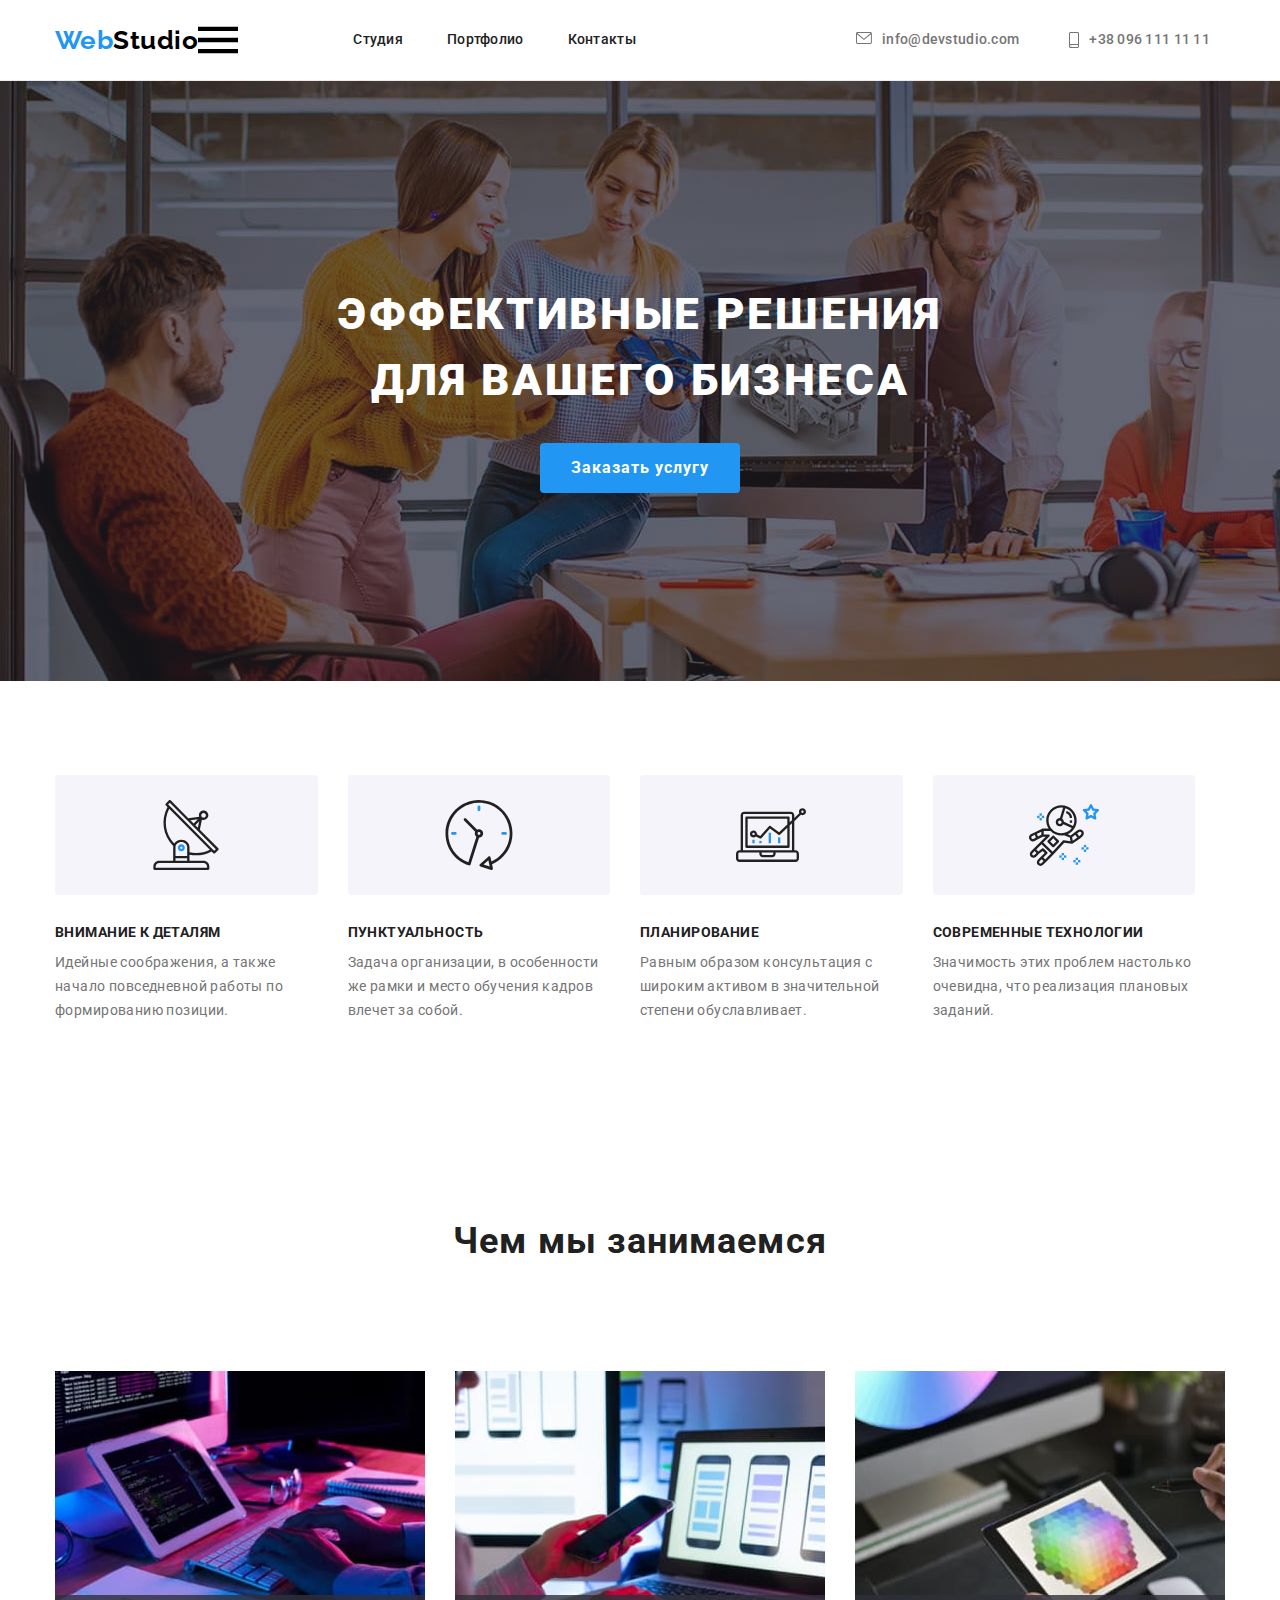
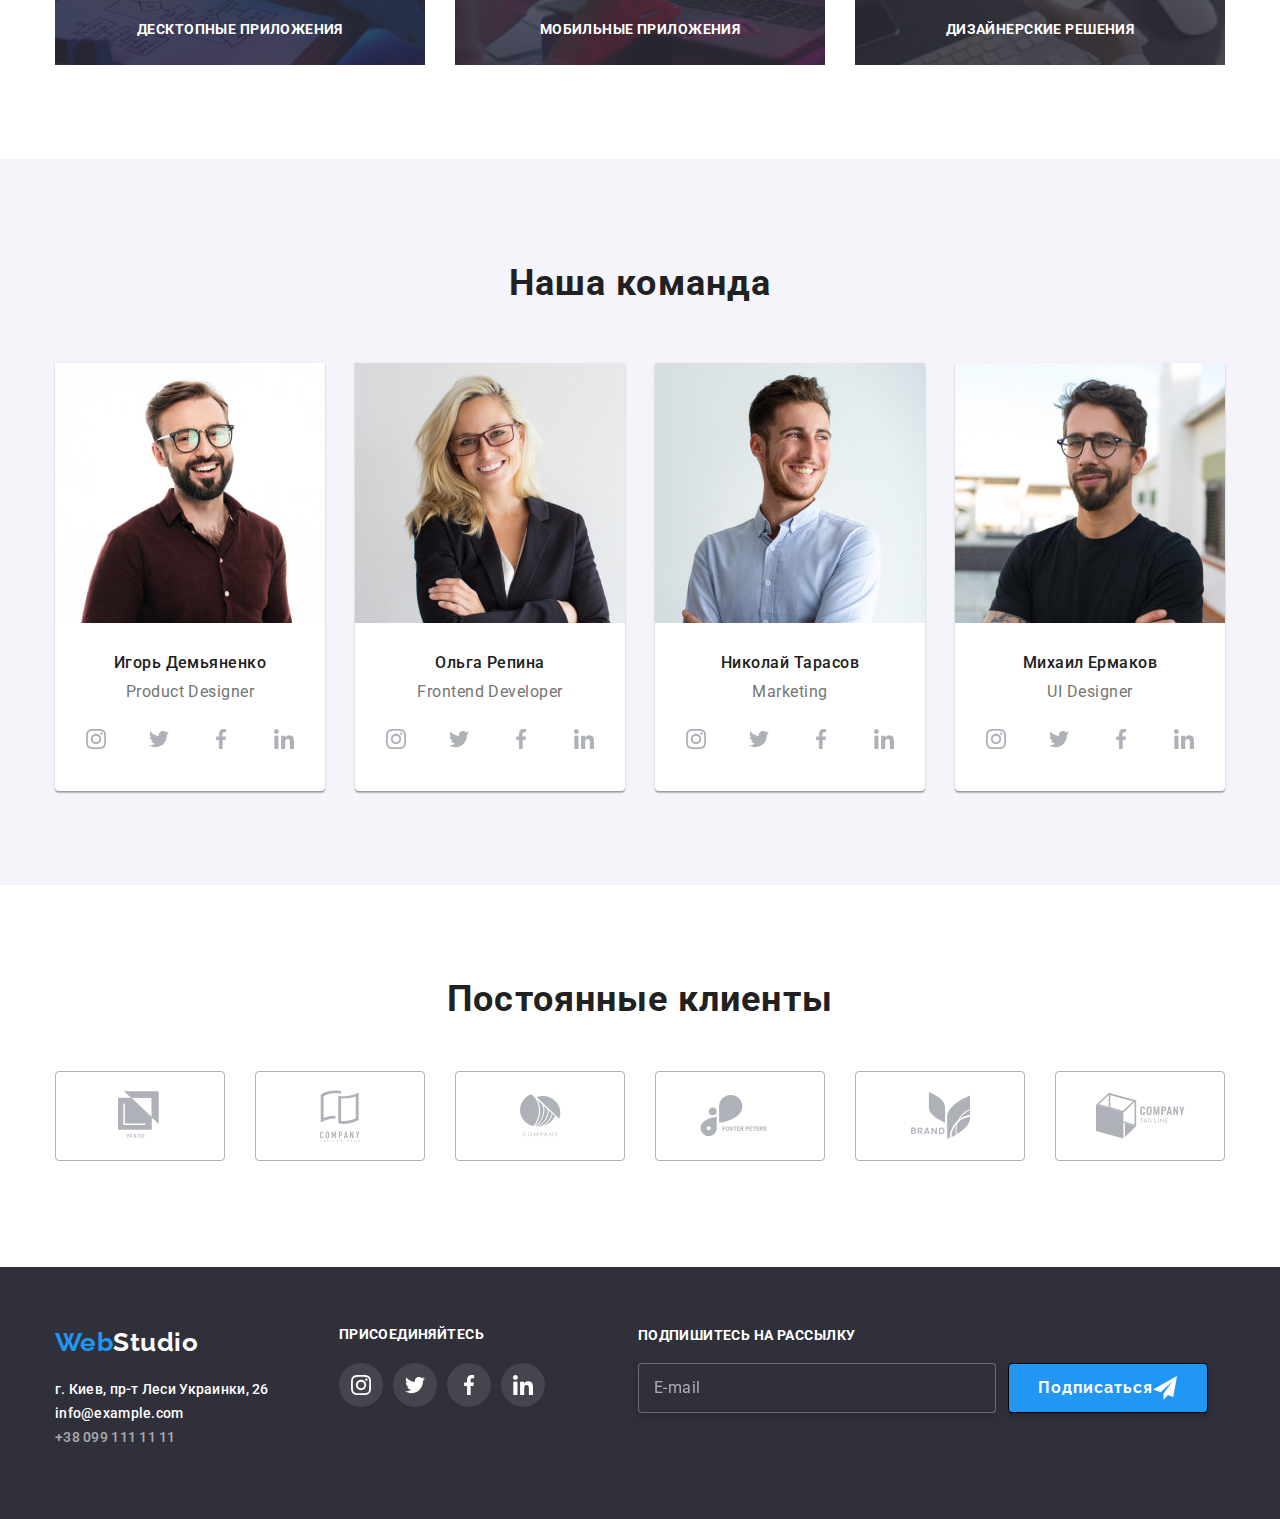
==== commit b615230a: "скачала фотки" ====
--- a/index.html
+++ b/index.html
@@ -19,15 +19,14 @@
                 class="menu-button"
                 aria-expanded="false"
                 aria-controls="menu-container"
-                data-menu-button
-                >
+                data-menu-button>
                 <svg 
                 width="40"
-                heiht="40"
+                height="40"
                 aria-label="Переключатель мобильного меню"
                 >
-                  <use class="icon-close" href="./img.sprite.svg#icon-close_menu "></use>
-                  <use class="icon-menu" href="./img.sprite.svg#icon-menu "></use>
+                  <use class="icon-close" href="./img/sprite.svg#icon-close_menu "></use>
+                  <use class="icon-menu" href="./img/sprite.svg#icon-menu "></use>
                 </svg>
                 </button>
                 <div class="menu-container" id="menu-container" data-menu></div>
@@ -347,5 +346,6 @@
       </div>
     </div>
     <script src="./js/modal.js"></script> 
+    <script src="./js/menu.js"></script>
 </body>
 </html>--- a/css/main.min.css
+++ b/css/main.min.css
@@ -1,2 +1,2 @@
-.is-hidden{position:absolute !important;clip:rect(1px 1px 1px 1px);clip:rect(1px, 1px, 1px, 1px);padding:0 !important;border:0 !important;height:1px !important;width:1px !important;overflow:hidden}.backdrop.is-hidden{opacity:0;visibility:hidden;pointer-events:none;transition:all 300ms linear 300ms}.backdrop.is-hidden .modal{transform:scale(1) perspective(400px) rotateX(0deg);transition:transform 400ms cubic-bezier(0.4, 0, 0.2, 1) 250ms}.modal-form-policy .is-hidden{opacity:0;visibility:hidden;pointer-events:none}html{box-sizing:border-box}*,*::before,*::after{box-sizing:inherit}*{margin:0;padding:0}body{font-family:Roboto,sans-serif;letter-spacing:0.03em;color:#757575;background-color:#fff}.list{list-style:none;display:flex;flex-wrap:wrap;justify-content:space-between}.link{text-decoration:none}li{list-style-type:none}a{text-decoration:none}img{display:block}.container{margin-left:auto;margin-right:auto;width:1200px;padding-left:15px;padding-right:15px}.modal{height:581px;width:528px;transform:scale(1);background-color:#fff;box-shadow:0px 1px 3px rgba(0,0,0,0.12),0px 1px 1px rgba(0,0,0,0.14),0px 2px 1px rgba(0,0,0,0.2);border-radius:4px;transition:transform 400ms cubic-bezier(0.4, 0, 0.2, 1);padding:40px}.modal-form-btn{align-items:center;display:inline-block;font-family:Raleway,sans-serif;font-style:normal;font-weight:700;font-size:16px;line-height:1.87;text-align:center;letter-spacing:0.06em;color:#ffffff;background-color:#2196f3;padding:10px 28px;width:200px;height:50px;border-radius:4px;border:none;cursor:pointer;margin-top:30px;margin-left:124px}.modal-form{display:flex;flex-direction:column}.modal-form-field{font-weight:400;font-size:12px;line-height:1.16;letter-spacing:0.01em;color:#757575;margin-top:10px}.modal-form-wrapper{display:block;position:relative}.modal-form-input{display:block;height:40px;width:448px;border-radius:4px;border:1px solid #757575;margin-top:4px;padding-left:42px;transition:background-color 250ms cubic-bezier(0.4, 0, 0.2, 1)}.modal-form-message{height:120px;width:100%;border-radius:4px;border:1px solid #757575;resize:none;margin-bottom:20px;margin-top:4px;padding-left:12px;padding-top:12px}.modal-form-input:focus,.modal-form-message:focus{outline:none;border:1px solid #2196f3}.modal-form-input:focus+.modal-form-svg{fill:#2196f3}.modal-form-svg{height:18px;width:18px;position:absolute;top:50%;left:12px;transform:translateY(-50%);transition:background-color 250ms cubic-bezier(0.4, 0, 0.2, 1)}.modal-form-policy-label{display:flex;align-items:center;font-weight:400;font-size:14px;line-height:1.71;letter-spacing:0.03em;color:#757575}.modal-form-policy-label::before{content:"";display:inline-block;width:16px;height:16px;border:2px solid #212121;border-radius:2px;margin-right:8px;background-size:13px;background-repeat:no-repeat;background-position:center;transition:background-color 250ms cubic-bezier(0.4, 0, 0.2, 1)}.modal-form-policy:checked+.modal-form-policy-label::before{background-color:#2196f3;border:none;background-image:url(../img/icon-check.svg)}.modal .btn{position:absolute;right:8px;top:8px;border-radius:50%;border:1px solid rgba(0,0,0,0.1);box-sizing:border-box;background-color:#fff;width:30px;height:30px;display:flex;justify-content:center;align-items:center;cursor:pointer}.social-list{display:flex;justify-content:space-evenly;padding:0;margin:0;transition:background-color 250ms cubic-bezier(0.4, 0, 0.2, 1)}.social-list-link{display:flex;border-radius:50%;width:44px;height:44px;fill:#AFB1B8;justify-content:center;align-items:center;transition:background-color 250ms cubic-bezier(0.4, 0, 0.2, 1)}.social-list-link:hover,.social-list-link:focus{background-color:#2196f3;fill:#fff}.social-list-footer{display:flex;justify-content:space-evenly;padding:0;margin:0}.social-list-link-footer{display:flex;justify-content:center;align-items:center;width:44px;height:44px;border-radius:50%;background-color:rgba(255,255,255,0.1);fill:#fff;transition:background-color 250ms cubic-bezier(0.4, 0, 0.2, 1)}.social-list-link-footer:hover{background-color:#2196f3}.social-list-link-footer:hover .social-svg{fill:#fff}.li-link:not(:last-child){margin-right:10px}.title{font-weight:900;font-size:44px;line-height:1.5;text-align:center;letter-spacing:0.06em;text-transform:uppercase;color:#fff;margin-top:0px;margin-bottom:30px;padding-top:200px}.title-button{font-weight:bold;font-size:16px;line-height:1.88;align-items:center;text-align:center;letter-spacing:0.06em;color:#fff;background:#2196f3;width:200px;height:50px;display:block;justify-content:center;border-radius:4px;border:none}.backdrop{position:fixed;top:0;left:0;width:100%;height:100%;background-color:rgba(0,0,0,0.2);overflow-y:auto;transition:opacity 250ms cubic-bezier(0.4, 0, 0.2, 1),visibility 0ms linear;perspective:500px}.backdrop .wrapper{display:flex;justify-content:center;align-items:center;min-height:100vh;padding:15px}.email,.address{font-weight:500;font-size:14px;line-height:1.14;letter-spacing:0.02em;color:#757575;transition:color 250ms cubic-bezier(0.4, 0, 0.2, 1)}.email{margin-right:50px;margin-left:auto}.address{font-style:normal;list-style:none;display:flex;align-items:center}.email:hover,.email:focus,.address:hover,.address:focus{color:#2196f3}.container-address{display:flex;margin-left:auto;margin-top:32px}.envelope-smartphone-svg{margin-right:10px;fill:currentcolor;align-items:center}.container-header{width:1600px;height:80px}.logo{font-family:Raleway,sans-serif;font-weight:bold;font-size:26px;line-height:1.19;color:#000;text-decoration:none}.accent{color:#2196f3}.site-nav:not(:last-child){margin-right:50px}.header{border-bottom:1px solid #ececec}.header .navigation{display:flex;align-items:center;justify-content:space-between;min-height:80px}.header-site-link{display:flex;position:relative;padding-top:32px;padding-bottom:32px}.header-site-link::after{content:'';display:block;position:absolute;width:100%;height:4px;background:#2196f3;border-radius:2px;bottom:0;left:0;opacity:0;transition:opacity 250ms cubic-bezier(0.4, 0, 0.2, 1)}.header-site-link:hover::after{opacity:1}.header-site-nav{padding-top:6px;padding-bottom:6px;padding-right:22px;padding-left:22px}.site-nav a{font-weight:500;font-size:14px;line-height:1.14;letter-spacing:0.02em;color:#212121;list-style:none;display:flex;transition:color 250ms cubic-bezier(0.4, 0, 0.2, 1)}.site-nav a:hover,.site-nav a:focus{color:#2196f3}.container-header{margin-left:auto;margin-right:auto;width:1200px;padding-left:15px;padding-right:15px;display:flex;justify-content:flex-start}.site-nav{display:flex;margin-left:93px}.navigation{display:flex;align-items:center;justify-content:center}.site-navigation .email,.site-navigation .telefon{color:rgba(255,255,255,0.6)}.hero{background-color:rgba(47,48,58,0.4);background-image:linear-gradient(rgba(47,48,58,0.4), rgba(47,48,58,0.4)),url(../img/Herrofoto.jpg);background-repeat:no-repeat;background-size:cover}.container-hero{max-width:1600px;height:600px;left:0px;top:80px}button{font-family:inherit;margin-left:auto;margin-right:auto}.container-services{margin-left:auto;margin-right:auto;width:1200px;padding-top:94px;padding-bottom:94px;padding-left:15px;padding-right:15px}.list-services{display:flex}.services::before{content:"";display:block;height:120px;background-repeat:no-repeat;background-position:center;background-color:#F5F4FA;border-radius:4px;margin-bottom:30px}.services:nth-child(1)::before{background-image:url(../img/antenna.svg)}.services:nth-child(2)::before{background-image:url(../img/clock.svg)}.services:nth-child(3)::before{background-image:url(../img/diagram.svg)}.services:nth-child(4)::before{background-image:url(../img/astronaut.svg)}.services{width:270px;margin-right:30px}.services-list{font-weight:bold;font-size:14px;line-height:1.14;letter-spacing:0.03em;text-transform:uppercase;color:#212121;margin-top:0px;margin-bottom:10px}.services-list-item{font-weight:normal;font-size:14px;line-height:1.71;letter-spacing:0.03em;margin-top:0px}.services-list-item:not(:last-child){margin-right:30px}.list .list-workers{background:#fff;box-shadow:0px 1px 3px rgba(0,0,0,0.12),0px 1px 1px rgba(0,0,0,0.14),0px 2px 1px rgba(0,0,0,0.2);border-radius:0px 0px 4px 4px;padding-bottom:30px}.workers{background:#f5f4fa}.container-workers{padding-bottom:94px}.container .content{padding-top:94px;padding-bottom:50px}.name-workers{font-weight:500;font-size:16px;line-height:1.19;text-align:center;letter-spacing:0.03em;color:#212121;text-align:center;margin-bottom:10px;margin-top:30px}.worker{font-weight:normal;font-size:16px;line-height:1.19;letter-spacing:0.03em;margin-bottom:0px;margin-top:0px;text-align:center;padding-bottom:16px}.content{font-weight:bold;font-size:36px;line-height:1.67;text-align:center;letter-spacing:0.03em;color:#212121}.list-work{padding-bottom:94px;padding-top:50px}.list-work:not(:last-child){margin-right:30px}.work-list{position:relative}.work-list-item{position:absolute;bottom:0;display:block;width:370px;height:70px;font-weight:bold;font-size:14px;line-height:1.14;text-align:center;letter-spacing:0.03em;text-transform:uppercase;color:#fff;background:rgba(47,48,58,0.8);padding-top:27px;padding-bottom:27px;align-items:center;justify-content:center}.our-works-box{width:370px;background:#fff;border:1px solid #EEEEEE;display:block;transition:background-color 250ms cubic-bezier(0.4, 0, 0.2, 1)}.our-works-box:hover{box-shadow:0px 1px 1px rgba(0,0,0,0.12),0px 4px 4px rgba(0,0,0,0.06),1px 4px 6px rgba(0,0,0,0.16)}.container-ourworks{display:flex;flex-wrap:wrap;margin-left:auto;margin-right:auto;width:1200px;padding-bottom:94px;padding-left:15px;padding-right:15px}.container-ourworks .our-works-box{margin-right:30px;margin-bottom:30px}.container-ourworks .our-works-box :nth-last-child(-n+3){margin-bottom:0px}.container-ourworks .our-works-box :nth-last-child(-n+3){margin-right:0px}.container-ourworks .list>li:nth-child(3n){margin-right:0px}.container-ourworks .list>li:nth-last-child(-n+3){margin-bottom:0px}.our-works-box>our-works-box-item{width:322px;height:70px;padding:20px 24px}.clients-title{font-weight:bold;font-size:36px;line-height:1.16;letter-spacing:0.03em;color:#212121;text-align:center;margin:0px;padding:0px;margin-bottom:50px}.clients-list{display:flex;justify-content:space-between;margin:0px;padding:0px}.clients-item{Width:170px;Height:90px}.clients-section{padding-bottom:106px;padding-top:94px}.clients-icon{fill:currentcolor}.clients-link{display:flex;justify-content:center;align-items:center;Width:170px;Height:90px;color:#AFB1B8;border:1px solid #AFB1B8;border-radius:4px;transition:background-color 250ms cubic-bezier(0.4, 0, 0.2, 1)}.clients-link:hover,.clients-link:focus{border:1px solid #2196f3;color:#2196f3}.site-navigation a{font-weight:500;font-size:14px;line-height:1.14;letter-spacing:0.02em;color:#212121;list-style:none;display:flex;font-style:normal;transition:color 250ms cubic-bezier(0.4, 0, 0.2, 1)}.site-navigation .address,.site-navigation .email,.site-navigation .telefon{line-height:1.71}.site-navigation a:hover,.site-navigation a:focus{color:#2196f3}.footer{background:#2F303A}.footer .address,.footer .email{color:#fff;font-style:normal;line-height:1.71}.footer .logo{color:#fff;display:flex;padding-bottom:20px}.footer-site{display:block}.container-footer{height:252px;margin-left:auto;margin-right:auto;width:1200px;padding-bottom:60px;padding-top:60px;padding-left:15px;padding-right:15px;display:flex}.right-footer h2{font-weight:bold;font-size:14px;line-height:1.14;letter-spacing:0.03em;text-transform:uppercase;color:#fff;margin-bottom:20px}.right-footer{margin-left:70px}.modal-mailing{display:inline-block;justify-content:space-evenly;padding:0;margin:0}.footer-title{font-weight:700;font-size:14px;line-height:16px;letter-spacing:0.03em;text-transform:uppercase;width:100%;color:#ffffff;margin-bottom:20px;padding-left:93px}.footer-mail{display:flex;justify-content:start;padding-left:93px}.footer-contact-mail{height:50px;width:358px;border:1px solid rgba(255,255,255,0.3);box-sizing:border-box;filter:drop-shadow(0px 4px 4px rgba(0,0,0,0.15));border-radius:4px;padding:15px;background-color:#2f303a;color:#ffffff}.footer-mail input::placeholder{font-weight:normal;font-size:16px;line-height:1.87;align-items:center;letter-spacing:0.03em;color:rgba(255,255,255,0.6)}.icon-send{width:24px;height:24px}.mail-btn{align-items:center;display:flex;justify-content:center;font-family:Raleway,sans-serif;font-style:normal;font-weight:700;font-size:16px;line-height:1.87;text-align:center;letter-spacing:0.06em;color:#ffffff;background-color:#2196f3;width:200px;height:50px;border:1px solid #000000;box-shadow:0px 4px 4px rgba(0,0,0,0.15);border-radius:4px;cursor:pointer;margin-left:12px;padding:6px 22px}.form-title{font-family:Roboto,sans-serif;font-weight:700;font-size:20px;line-height:1.15;text-align:center;letter-spacing:0.03em;color:#212121;margin-bottom:12px}.police{color:#2196f3}
+.is-hidden{position:absolute !important;clip:rect(1px 1px 1px 1px);clip:rect(1px, 1px, 1px, 1px);padding:0 !important;border:0 !important;height:1px !important;width:1px !important;overflow:hidden}.backdrop.is-hidden{opacity:0;visibility:hidden;pointer-events:none;transition:all 300ms linear 300ms}.backdrop.is-hidden .modal{transform:scale(1) perspective(400px) rotateX(0deg);transition:transform 400ms cubic-bezier(0.4, 0, 0.2, 1) 250ms}.modal-form-policy .is-hidden{opacity:0;visibility:hidden;pointer-events:none}html{box-sizing:border-box}*,*::before,*::after{box-sizing:inherit}*{margin:0;padding:0}body{font-family:Roboto,sans-serif;letter-spacing:0.03em;color:#757575;background-color:#fff}.list{list-style:none;display:flex;flex-wrap:wrap;justify-content:space-between}.link{text-decoration:none}li{list-style-type:none}a{text-decoration:none}img{display:block}.container{margin-left:auto;margin-right:auto;width:1200px;padding-left:15px;padding-right:15px}.modal{height:581px;width:528px;transform:scale(1);background-color:#fff;box-shadow:0px 1px 3px rgba(0,0,0,0.12),0px 1px 1px rgba(0,0,0,0.14),0px 2px 1px rgba(0,0,0,0.2);border-radius:4px;transition:transform 400ms cubic-bezier(0.4, 0, 0.2, 1);padding:40px}.modal-form-btn{align-items:center;display:inline-block;font-family:Raleway,sans-serif;font-style:normal;font-weight:700;font-size:16px;line-height:1.87;text-align:center;letter-spacing:0.06em;color:#ffffff;background-color:#2196f3;padding:10px 28px;width:200px;height:50px;border-radius:4px;border:none;cursor:pointer;margin-top:30px;margin-left:124px}.modal-form{display:flex;flex-direction:column}.modal-form-field{font-weight:400;font-size:12px;line-height:1.16;letter-spacing:0.01em;color:#757575;margin-top:10px}.modal-form-wrapper{display:block;position:relative}.modal-form-input{display:block;height:40px;width:448px;border-radius:4px;border:1px solid #757575;margin-top:4px;padding-left:42px;transition:background-color 250ms cubic-bezier(0.4, 0, 0.2, 1)}.modal-form-message{height:120px;width:100%;border-radius:4px;border:1px solid #757575;resize:none;margin-bottom:20px;margin-top:4px;padding-left:12px;padding-top:12px}.modal-form-input:focus,.modal-form-message:focus{outline:none;border:1px solid #2196f3}.modal-form-input:focus+.modal-form-svg{fill:#2196f3}.modal-form-svg{height:18px;width:18px;position:absolute;top:50%;left:12px;transform:translateY(-50%);transition:background-color 250ms cubic-bezier(0.4, 0, 0.2, 1)}.modal-form-policy-label{display:flex;align-items:center;font-weight:400;font-size:14px;line-height:1.71;letter-spacing:0.03em;color:#757575}.modal-form-policy-label::before{content:"";display:inline-block;width:16px;height:16px;border:2px solid #212121;border-radius:2px;margin-right:8px;background-size:13px;background-repeat:no-repeat;background-position:center;transition:background-color 250ms cubic-bezier(0.4, 0, 0.2, 1)}.modal-form-policy:checked+.modal-form-policy-label::before{background-color:#2196f3;border:none;background-image:url(../img/icon-check.svg)}.modal .btn{position:absolute;right:8px;top:8px;border-radius:50%;border:1px solid rgba(0,0,0,0.1);box-sizing:border-box;background-color:#fff;width:30px;height:30px;display:flex;justify-content:center;align-items:center;cursor:pointer}.social-list{display:flex;justify-content:space-evenly;padding:0;margin:0;transition:background-color 250ms cubic-bezier(0.4, 0, 0.2, 1)}.social-list-link{display:flex;border-radius:50%;width:44px;height:44px;fill:#AFB1B8;justify-content:center;align-items:center;transition:background-color 250ms cubic-bezier(0.4, 0, 0.2, 1)}.social-list-link:hover,.social-list-link:focus{background-color:#2196f3;fill:#fff}.social-list-footer{display:flex;justify-content:space-evenly;padding:0;margin:0}.social-list-link-footer{display:flex;justify-content:center;align-items:center;width:44px;height:44px;border-radius:50%;background-color:rgba(255,255,255,0.1);fill:#fff;transition:background-color 250ms cubic-bezier(0.4, 0, 0.2, 1)}.social-list-link-footer:hover{background-color:#2196f3}.social-list-link-footer:hover .social-svg{fill:#fff}.li-link:not(:last-child){margin-right:10px}.title{font-weight:900;font-size:44px;line-height:1.5;text-align:center;letter-spacing:0.06em;text-transform:uppercase;color:#fff;margin-top:0px;margin-bottom:30px;padding-top:200px}.title-button{font-weight:bold;font-size:16px;line-height:1.88;align-items:center;text-align:center;letter-spacing:0.06em;color:#fff;background:#2196f3;width:200px;height:50px;display:block;justify-content:center;border-radius:4px;border:none}.backdrop{position:fixed;top:0;left:0;width:100%;height:100%;background-color:rgba(0,0,0,0.2);overflow-y:auto;transition:opacity 250ms cubic-bezier(0.4, 0, 0.2, 1),visibility 0ms linear;perspective:500px}.backdrop .wrapper{display:flex;justify-content:center;align-items:center;min-height:100vh;padding:15px}.email,.address{font-weight:500;font-size:14px;line-height:1.14;letter-spacing:0.02em;color:#757575;transition:color 250ms cubic-bezier(0.4, 0, 0.2, 1)}.email{margin-right:50px;margin-left:auto}.address{font-style:normal;list-style:none;display:flex;align-items:center}.email:hover,.email:focus,.address:hover,.address:focus{color:#2196f3}.container-address{display:flex;margin-left:auto;margin-top:32px}.envelope-smartphone-svg{margin-right:10px;fill:currentcolor;align-items:center}.container-header{width:1600px;height:80px}.logo{font-family:Raleway,sans-serif;font-weight:bold;font-size:26px;line-height:1.19;color:#000;text-decoration:none}.accent{color:#2196f3}.site-nav:not(:last-child){margin-right:50px}.header{border-bottom:1px solid #ececec;position:relative}.header .navigation{display:flex;align-items:center;justify-content:space-between;min-height:80px}.header-site-link{display:flex;position:relative;padding-top:32px;padding-bottom:32px}.header-site-link::after{content:'';display:block;position:absolute;width:100%;height:4px;background:#2196f3;border-radius:2px;bottom:0;left:0;opacity:0;transition:opacity 250ms cubic-bezier(0.4, 0, 0.2, 1)}.header-site-link:hover::after{opacity:1}.header-site-nav{padding-top:6px;padding-bottom:6px;padding-right:22px;padding-left:22px}.site-nav a{font-weight:500;font-size:14px;line-height:1.14;letter-spacing:0.02em;color:#212121;list-style:none;display:flex;transition:color 250ms cubic-bezier(0.4, 0, 0.2, 1)}.site-nav a:hover,.site-nav a:focus{color:#2196f3}.container-header{margin-left:auto;margin-right:auto;width:1200px;padding-left:15px;padding-right:15px;display:flex;justify-content:flex-start}.site-nav{display:flex;margin-left:93px}.navigation{display:flex;align-items:center;justify-content:center}.site-navigation .email,.site-navigation .telefon{color:rgba(255,255,255,0.6)}.hero{background-color:rgba(47,48,58,0.4);background-image:linear-gradient(rgba(47,48,58,0.4), rgba(47,48,58,0.4)),url(../img/Herrofoto.jpg);background-repeat:no-repeat;background-size:cover}.container-hero{max-width:1600px;height:600px;left:0px;top:80px}button{font-family:inherit;margin-left:auto;margin-right:auto}.container-services{margin-left:auto;margin-right:auto;width:1200px;padding-top:94px;padding-bottom:94px;padding-left:15px;padding-right:15px}.list-services{display:flex}.services::before{content:"";display:block;height:120px;background-repeat:no-repeat;background-position:center;background-color:#F5F4FA;border-radius:4px;margin-bottom:30px}.services:nth-child(1)::before{background-image:url(../img/antenna.svg)}.services:nth-child(2)::before{background-image:url(../img/clock.svg)}.services:nth-child(3)::before{background-image:url(../img/diagram.svg)}.services:nth-child(4)::before{background-image:url(../img/astronaut.svg)}.services{width:270px;margin-right:30px}.services-list{font-weight:bold;font-size:14px;line-height:1.14;letter-spacing:0.03em;text-transform:uppercase;color:#212121;margin-top:0px;margin-bottom:10px}.services-list-item{font-weight:normal;font-size:14px;line-height:1.71;letter-spacing:0.03em;margin-top:0px}.services-list-item:not(:last-child){margin-right:30px}.list .list-workers{background:#fff;box-shadow:0px 1px 3px rgba(0,0,0,0.12),0px 1px 1px rgba(0,0,0,0.14),0px 2px 1px rgba(0,0,0,0.2);border-radius:0px 0px 4px 4px;padding-bottom:30px}.workers{background:#f5f4fa}.container-workers{padding-bottom:94px}.container .content{padding-top:94px;padding-bottom:50px}.name-workers{font-weight:500;font-size:16px;line-height:1.19;text-align:center;letter-spacing:0.03em;color:#212121;text-align:center;margin-bottom:10px;margin-top:30px}.worker{font-weight:normal;font-size:16px;line-height:1.19;letter-spacing:0.03em;margin-bottom:0px;margin-top:0px;text-align:center;padding-bottom:16px}.content{font-weight:bold;font-size:36px;line-height:1.67;text-align:center;letter-spacing:0.03em;color:#212121}.list-work{padding-bottom:94px;padding-top:50px}.list-work:not(:last-child){margin-right:30px}.work-list{position:relative}.work-list-item{position:absolute;bottom:0;display:block;width:370px;height:70px;font-weight:bold;font-size:14px;line-height:1.14;text-align:center;letter-spacing:0.03em;text-transform:uppercase;color:#fff;background:rgba(47,48,58,0.8);padding-top:27px;padding-bottom:27px;align-items:center;justify-content:center}.our-works-box{width:370px;background:#fff;border:1px solid #EEEEEE;display:block;transition:background-color 250ms cubic-bezier(0.4, 0, 0.2, 1)}.our-works-box:hover{box-shadow:0px 1px 1px rgba(0,0,0,0.12),0px 4px 4px rgba(0,0,0,0.06),1px 4px 6px rgba(0,0,0,0.16)}.container-ourworks{display:flex;flex-wrap:wrap;margin-left:auto;margin-right:auto;width:1200px;padding-bottom:94px;padding-left:15px;padding-right:15px}.container-ourworks .our-works-box{margin-right:30px;margin-bottom:30px}.container-ourworks .our-works-box :nth-last-child(-n+3){margin-bottom:0px}.container-ourworks .our-works-box :nth-last-child(-n+3){margin-right:0px}.container-ourworks .list>li:nth-child(3n){margin-right:0px}.container-ourworks .list>li:nth-last-child(-n+3){margin-bottom:0px}.our-works-box>our-works-box-item{width:322px;height:70px;padding:20px 24px}.clients-title{font-weight:bold;font-size:36px;line-height:1.16;letter-spacing:0.03em;color:#212121;text-align:center;margin:0px;padding:0px;margin-bottom:50px}.clients-list{display:flex;justify-content:space-between;margin:0px;padding:0px}.clients-item{Width:170px;Height:90px}.clients-section{padding-bottom:106px;padding-top:94px}.clients-icon{fill:currentcolor}.clients-link{display:flex;justify-content:center;align-items:center;Width:170px;Height:90px;color:#AFB1B8;border:1px solid #AFB1B8;border-radius:4px;transition:background-color 250ms cubic-bezier(0.4, 0, 0.2, 1)}.clients-link:hover,.clients-link:focus{border:1px solid #2196f3;color:#2196f3}.site-navigation a{font-weight:500;font-size:14px;line-height:1.14;letter-spacing:0.02em;color:#212121;list-style:none;display:flex;font-style:normal;transition:color 250ms cubic-bezier(0.4, 0, 0.2, 1)}.site-navigation .address,.site-navigation .email,.site-navigation .telefon{line-height:1.71}.site-navigation a:hover,.site-navigation a:focus{color:#2196f3}.footer{background:#2F303A}.footer .address,.footer .email{color:#fff;font-style:normal;line-height:1.71}.footer .logo{color:#fff;display:flex;padding-bottom:20px}.footer-site{display:block}.container-footer{height:252px;margin-left:auto;margin-right:auto;width:1200px;padding-bottom:60px;padding-top:60px;padding-left:15px;padding-right:15px;display:flex}.right-footer h2{font-weight:bold;font-size:14px;line-height:1.14;letter-spacing:0.03em;text-transform:uppercase;color:#fff;margin-bottom:20px}.right-footer{margin-left:70px}.modal-mailing{display:inline-block;justify-content:space-evenly;padding:0;margin:0}.footer-title{font-weight:700;font-size:14px;line-height:16px;letter-spacing:0.03em;text-transform:uppercase;width:100%;color:#ffffff;margin-bottom:20px;padding-left:93px}.footer-mail{display:flex;justify-content:start;padding-left:93px}.footer-contact-mail{height:50px;width:358px;border:1px solid rgba(255,255,255,0.3);box-sizing:border-box;filter:drop-shadow(0px 4px 4px rgba(0,0,0,0.15));border-radius:4px;padding:15px;background-color:#2f303a;color:#ffffff}.footer-mail input::placeholder{font-weight:normal;font-size:16px;line-height:1.87;align-items:center;letter-spacing:0.03em;color:rgba(255,255,255,0.6)}.icon-send{width:24px;height:24px}.mail-btn{align-items:center;display:flex;justify-content:center;font-family:Raleway,sans-serif;font-style:normal;font-weight:700;font-size:16px;line-height:1.87;text-align:center;letter-spacing:0.06em;color:#ffffff;background-color:#2196f3;width:200px;height:50px;border:1px solid #000000;box-shadow:0px 4px 4px rgba(0,0,0,0.15);border-radius:4px;cursor:pointer;margin-left:12px;padding:6px 22px}.form-title{font-family:Roboto,sans-serif;font-weight:700;font-size:20px;line-height:1.15;text-align:center;letter-spacing:0.03em;color:#212121;margin-bottom:12px}.police{color:#2196f3}.menu-button{display:inline-flex;margin:0;padding:0;border:none;background-color:transparent}.menu-button .icon-close{display:none}.menu-button .is-open .icon-close{display:block}.menu-button .is-open .icon-menu{display:none}.menu-container{display:none;position:absolute;top:100%;left:0;width:100%;height:453px;background:#FFFFFF;box-shadow:0px 4px 8px rgba(0,0,0,0.04),0px 2px 4px rgba(0,0,0,0.08),0px 1px 3px rgba(0,0,0,0.16);padding:20px;text-align:center;font-size:20px}.menu-container .is-open{display:block}
 /*# sourceMappingURL=main.min.css.map */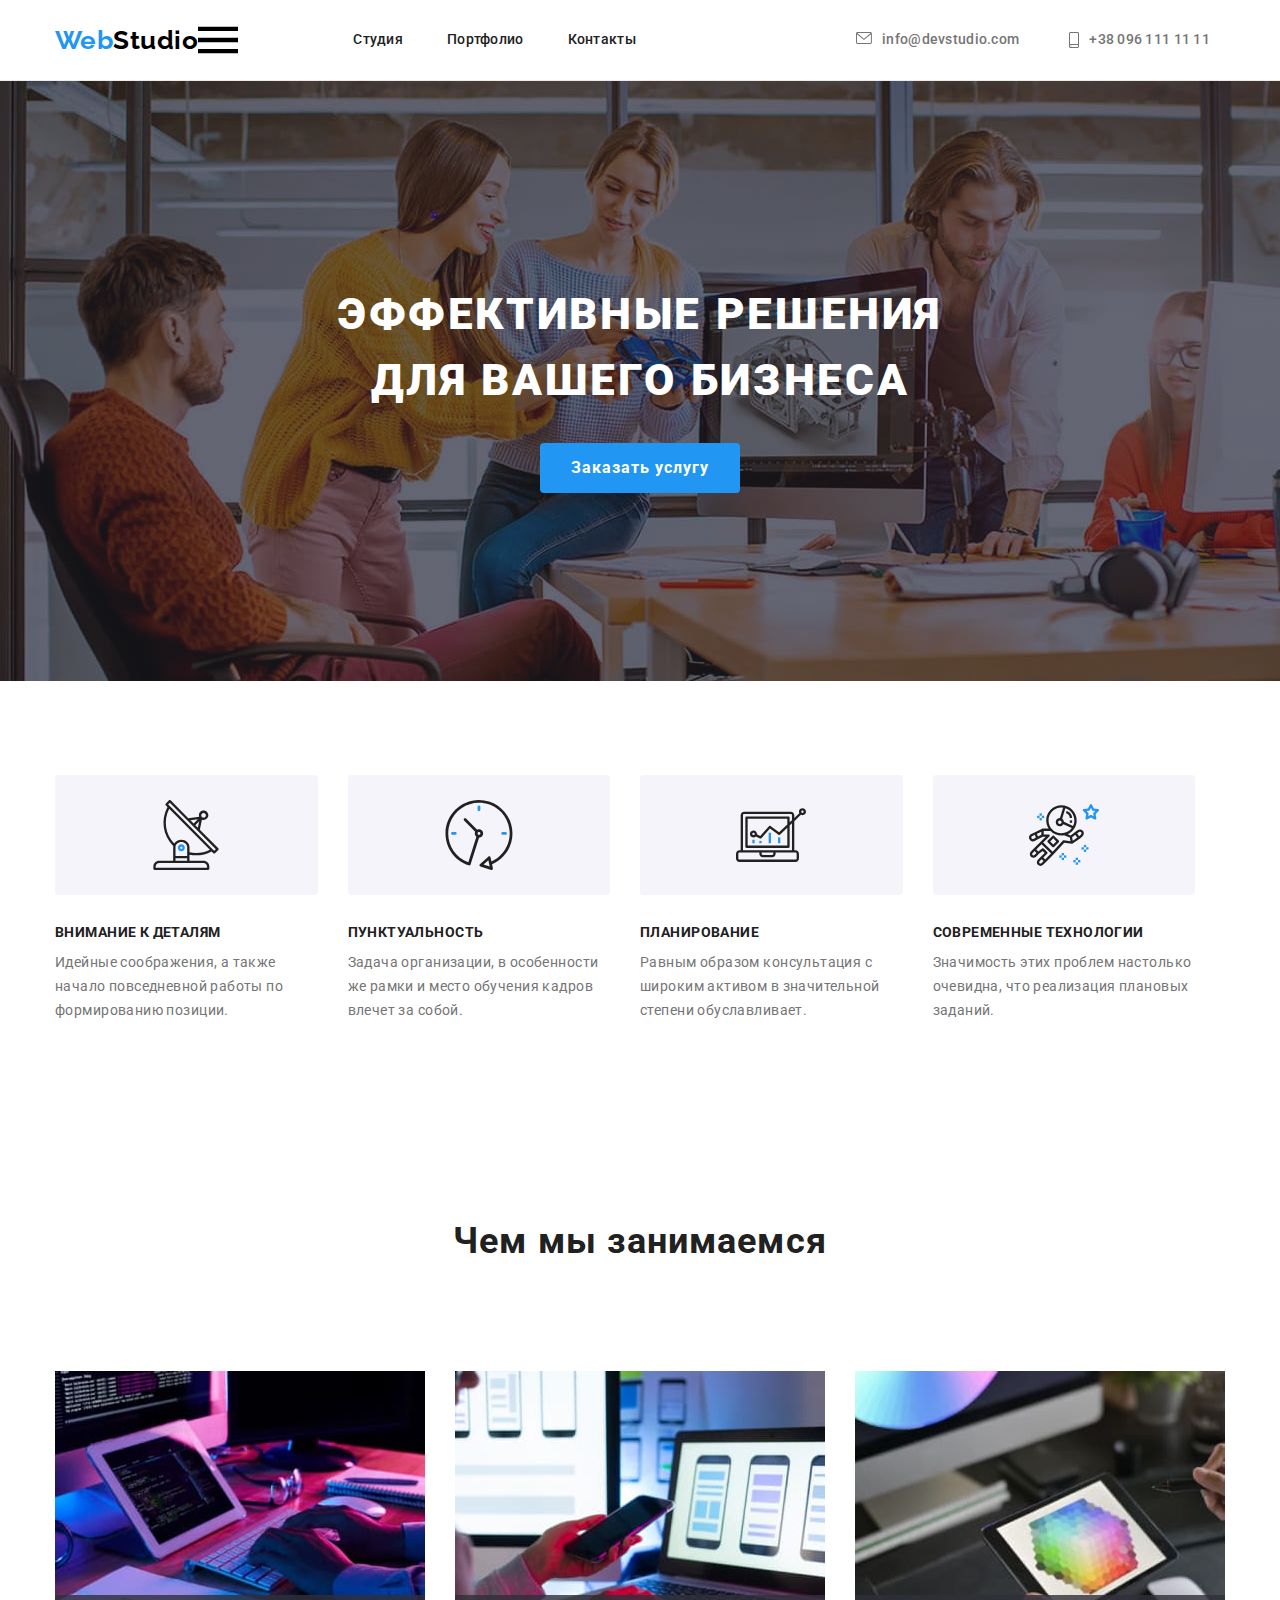
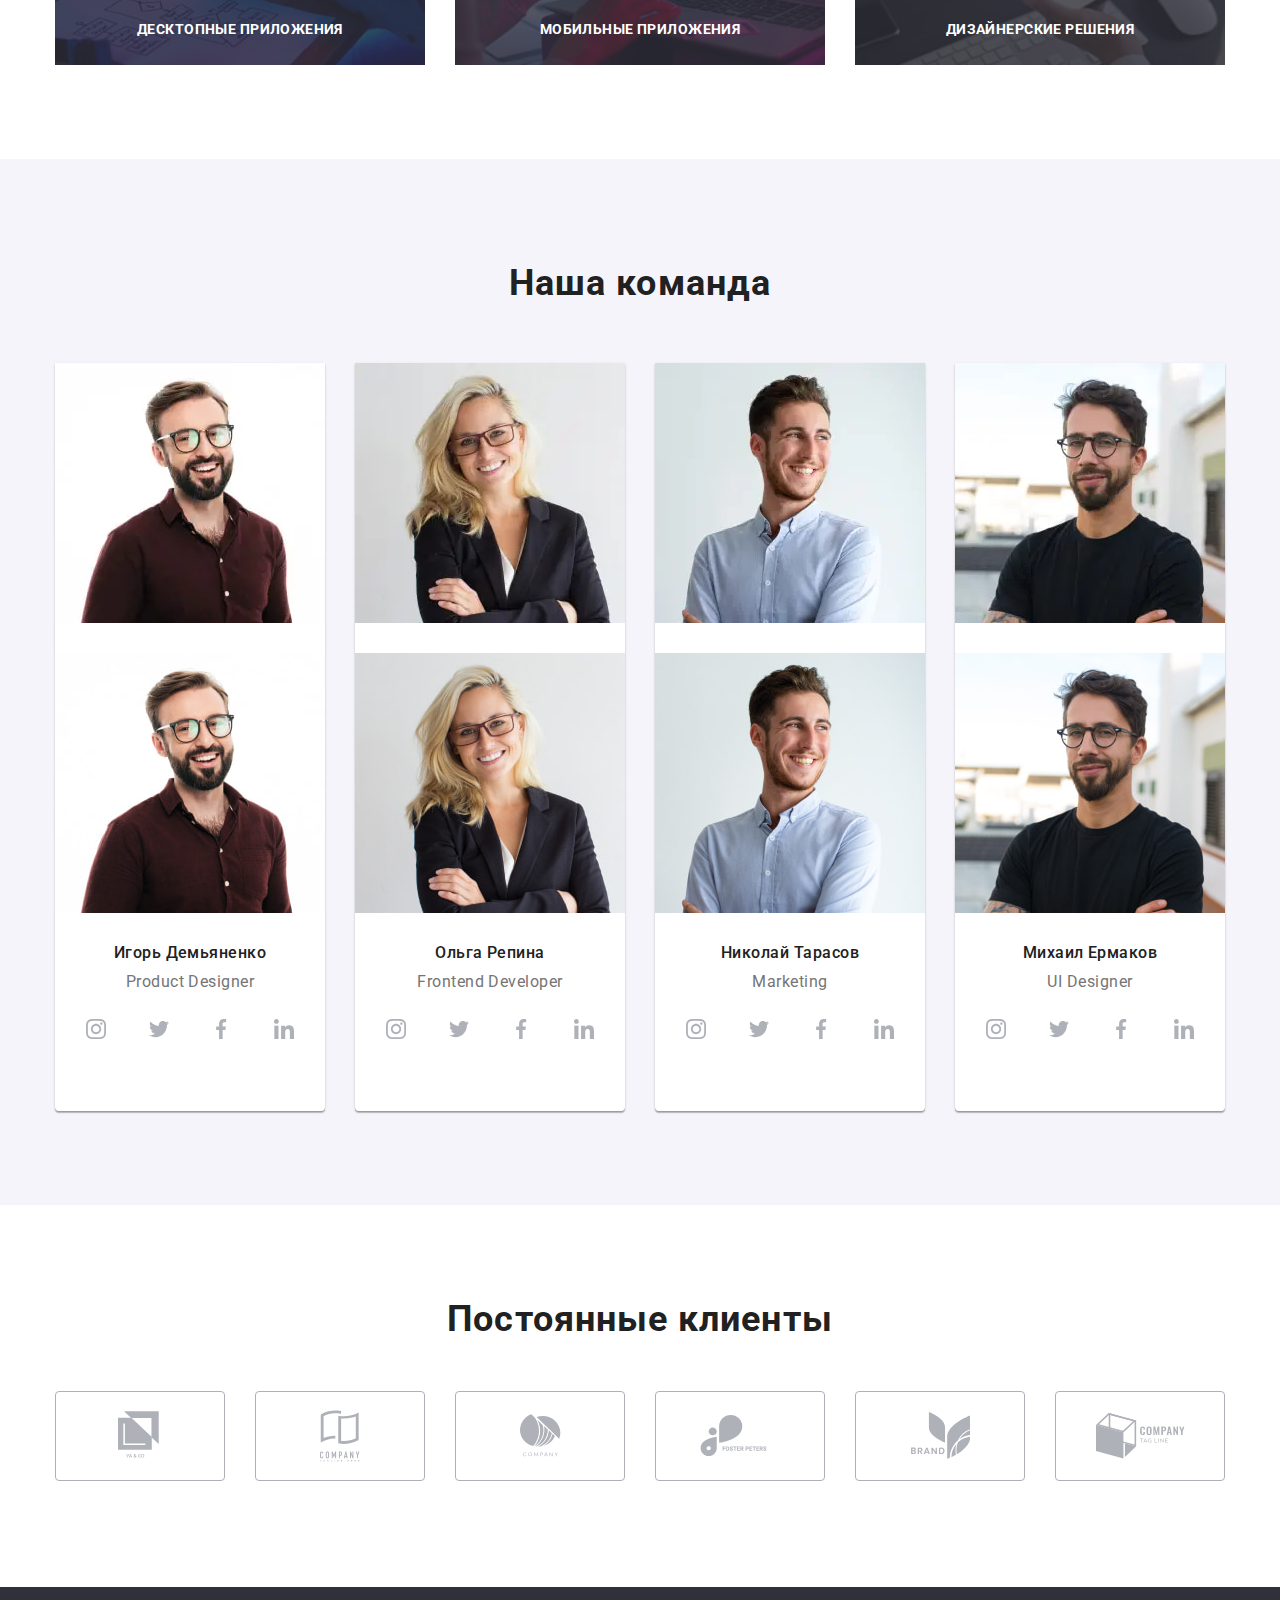
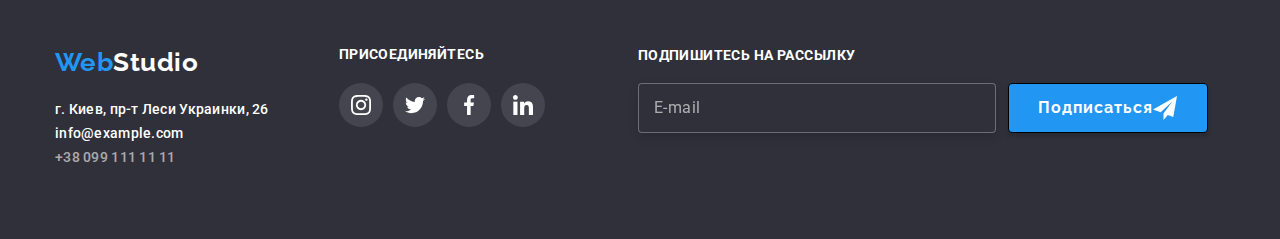
==== commit 0ac380ec: "ковыряю" ====
--- a/index.html
+++ b/index.html
@@ -110,6 +110,30 @@
                 <h2 class="content">Наша команда</h2>
                 <ul class="list">
                     <li class="list-workers">
+                      <div class="team-card">
+                        <picture>
+                          <source
+                            srcset="./img/img.workers/img.webp 1x, ./img/img.workers/img-2.webp 2x"
+                            media="(min-width: 1200px)" type="image/webp" />
+                          <source
+                            srcset="./img/img.workers/img.jpg 1x, ./img/img.workers/img-2.jpg 2x"
+                            media="(min-width: 1200px)" type="image/jpg" />
+                          <source
+                              srcset="./img/tablet/webp-tablet/team1-1.webp 1x, ./img/tablet/webp-tablet/team1-2.webp 2x"
+                              media="(min-width: 769px)" type="image/webp" />
+                          <source
+                              srcset="./img/tablet/team1-1.jpg 1x, ./img/tablet/team1-2.jpg 2x"
+                              media="(min-width: 769px)" type="image/jpg" />
+                          <source srcset="./img/mobile/webp-mobile/team1-1.webp 1x, ./img/mobile/webp-mobile/team1-2.webp 2x"                        
+                                  type="image/webp" />
+                          <source srcset="./img/mobile/team1-1.jpg 1x, ./img/mobile/team1-2.jpg 2x"
+                                  type="image/jpg" />
+                          <img class="workers-photo" 
+                               src="./img/mobile/team1-1.jpg"
+                               srcset="./img/mobile/team1-1.jpg 1x, ./img/mobile/team1-2.jpg 2x"
+                               alt="" />
+                        </picture>
+                        <div>
                         <img src="./img/img.workers/img.jpg" alt="Игорь Демьяненко" width="270" height="260">
                         <h3 class="name-workers">Игорь Демьяненко</h3>
                         <p class="worker" lang="en">Product Designer</p>
@@ -130,6 +154,30 @@
                     </li>
 
                     <li class="list-workers">
+                      <div class="team-card">
+                        <picture>
+                          <source
+                            srcset="./img/img.workers/img(1).webp 1x, ./img/img.workers/img(1)-2.webp 2x"
+                            media="(min-width: 1200px)" type="image/webp" />
+                          <source
+                            srcset="./img/img.workers/img(1).jpg 1x, ./img/img.workers/img(1)-2.jpg 2x"
+                            media="(min-width: 1200px)" type="image/jpg" />
+                          <source
+                              srcset="./img/tablet/webp-tablet/team2-1.webp 1x, ./img/tablet/webp-tablet/team2-2.webp 2x"
+                              media="(min-width: 769px)" type="image/webp" />
+                          <source
+                              srcset="./img/tablet/team2-1.jpg 1x, ./img/tablet/team2-2.jpg 2x"
+                              media="(min-width: 769px)" type="image/jpg" />
+                          <source srcset="./img/mobile/webp-mobile/team2-1.webp 1x, ./img/mobile/webp-mobile/team2-2.webp 2x"                        
+                                  type="image/webp" />
+                          <source srcset="./img/mobile/team2-1.jpg 1x, ./img/mobile/team2-2.jpg 2x"
+                                  type="image/jpg" />
+                          <img class="workers-photo" 
+                               src="./img/mobile/team2-1.jpg"
+                               srcset="./img/mobile/team2-1.jpg 1x, ./img/mobile/team2-2.jpg 2x"
+                               alt="" />
+                        </picture>
+                        <div>
                         <img src="./img/img.workers/img(1).jpg" alt="Ольга Репина" width="270" height="260">
                         <h3 class="name-workers">Ольга Репина</h3>
                         <p class="worker" lang="en">Frontend Developer</p>
@@ -149,6 +197,30 @@
                           </ul>
                     </li>
                     <li class="list-workers">
+                      <div class="team-card">
+                        <picture>
+                          <source
+                            srcset="./img/img.workers/img(2).webp 1x, ./img/img.workers/img(2)-2.webp 2x"
+                            media="(min-width: 1200px)" type="image/webp" />
+                          <source
+                            srcset="./img/img.workers/img(2).jpg 1x, ./img/img.workers/img(2)-2.jpg 2x"
+                            media="(min-width: 1200px)" type="image/jpg" />
+                          <source
+                              srcset="./img/tablet/webp-tablet/team3-1.webp 1x, ./img/tablet/webp-tablet/team3-2.webp 2x"
+                              media="(min-width: 769px)" type="image/webp" />
+                          <source
+                              srcset="./img/tablet/team3-1.jpg 1x, ./img/tablet/team3-2.jpg 2x"
+                              media="(min-width: 769px)" type="image/jpg" />
+                          <source srcset="./img/mobile/webp-mobile/team3-1.webp 1x, ./img/mobile/webp-mobile/team3-2.webp 2x"                        
+                                  type="image/webp" />
+                          <source srcset="./img/mobile/team3-1.jpg 1x, ./img/mobile/team3-2.jpg 2x"
+                                  type="image/jpg" />
+                          <img class="workers-photo" 
+                               src="./img/mobile/team3-1.jpg"
+                               srcset="./img/mobile/team3-1.jpg 1x, ./img/mobile/team3-2.jpg 2x"
+                               alt="" />
+                        </picture>
+                        <div>
                         <img src="./img/img.workers/img(2).jpg" alt="Николай Тарасов" width="270" height="260">
                         <h3 class="name-workers">Николай Тарасов</h3>
                         <p class="worker" lang="en">Marketing</p>
@@ -168,6 +240,30 @@
                           </ul>
                     </li>
                     <li class="list-workers">
+                      <div class="team-card">
+                        <picture>
+                          <source
+                            srcset="./img/img.workers/img(3).webp 1x, ./img/img.workers/img(3)-2.webp 2x"
+                            media="(min-width: 1200px)" type="image/webp" />
+                          <source
+                            srcset="./img/img.workers/img(3).jpg 1x, ./img/img.workers/img(3)-2.jpg 2x"
+                            media="(min-width: 1200px)" type="image/jpg" />
+                          <source
+                              srcset="./img/tablet/webp-tablet/team4-1.webp 1x, ./img/tablet/webp-tablet/team4-2.webp 2x"
+                              media="(min-width: 769px)" type="image/webp" />
+                          <source
+                              srcset="./img/tablet/team4-1.jpg 1x, ./img/tablet/team4-2.jpg 2x"
+                              media="(min-width: 769px)" type="image/jpg" />
+                          <source srcset="./img/mobile/webp-mobile/team4-1.webp 1x, ./img/mobile/webp-mobile/team4-2.webp 2x"                        
+                                  type="image/webp" />
+                          <source srcset="./img/mobile/team4-1.jpg 1x, ./img/mobile/team4-2.jpg 2x"
+                                  type="image/jpg" />
+                          <img class="workers-photo" 
+                               src="./img/mobile/team4-1.jpg"
+                               srcset="./img/mobile/team4-1.jpg 1x, ./img/mobile/team4-2.jpg 2x"
+                               alt="" />
+                        </picture>
+                        <div>
                         <img src="./img/img.workers/img(3).jpg" alt="Михаил Ермаков" width="270" height="260">
                         <h3 class="name-workers">Михаил Ермаков</h3>
                         <p class="worker" lang="en">UI Designer</p>
--- a/css/main.min.css
+++ b/css/main.min.css
@@ -1,2 +1,2 @@
-.is-hidden{position:absolute !important;clip:rect(1px 1px 1px 1px);clip:rect(1px, 1px, 1px, 1px);padding:0 !important;border:0 !important;height:1px !important;width:1px !important;overflow:hidden}.backdrop.is-hidden{opacity:0;visibility:hidden;pointer-events:none;transition:all 300ms linear 300ms}.backdrop.is-hidden .modal{transform:scale(1) perspective(400px) rotateX(0deg);transition:transform 400ms cubic-bezier(0.4, 0, 0.2, 1) 250ms}.modal-form-policy .is-hidden{opacity:0;visibility:hidden;pointer-events:none}html{box-sizing:border-box}*,*::before,*::after{box-sizing:inherit}*{margin:0;padding:0}body{font-family:Roboto,sans-serif;letter-spacing:0.03em;color:#757575;background-color:#fff}.list{list-style:none;display:flex;flex-wrap:wrap;justify-content:space-between}.link{text-decoration:none}li{list-style-type:none}a{text-decoration:none}img{display:block}.container{margin-left:auto;margin-right:auto;width:1200px;padding-left:15px;padding-right:15px}.modal{height:581px;width:528px;transform:scale(1);background-color:#fff;box-shadow:0px 1px 3px rgba(0,0,0,0.12),0px 1px 1px rgba(0,0,0,0.14),0px 2px 1px rgba(0,0,0,0.2);border-radius:4px;transition:transform 400ms cubic-bezier(0.4, 0, 0.2, 1);padding:40px}.modal-form-btn{align-items:center;display:inline-block;font-family:Raleway,sans-serif;font-style:normal;font-weight:700;font-size:16px;line-height:1.87;text-align:center;letter-spacing:0.06em;color:#ffffff;background-color:#2196f3;padding:10px 28px;width:200px;height:50px;border-radius:4px;border:none;cursor:pointer;margin-top:30px;margin-left:124px}.modal-form{display:flex;flex-direction:column}.modal-form-field{font-weight:400;font-size:12px;line-height:1.16;letter-spacing:0.01em;color:#757575;margin-top:10px}.modal-form-wrapper{display:block;position:relative}.modal-form-input{display:block;height:40px;width:448px;border-radius:4px;border:1px solid #757575;margin-top:4px;padding-left:42px;transition:background-color 250ms cubic-bezier(0.4, 0, 0.2, 1)}.modal-form-message{height:120px;width:100%;border-radius:4px;border:1px solid #757575;resize:none;margin-bottom:20px;margin-top:4px;padding-left:12px;padding-top:12px}.modal-form-input:focus,.modal-form-message:focus{outline:none;border:1px solid #2196f3}.modal-form-input:focus+.modal-form-svg{fill:#2196f3}.modal-form-svg{height:18px;width:18px;position:absolute;top:50%;left:12px;transform:translateY(-50%);transition:background-color 250ms cubic-bezier(0.4, 0, 0.2, 1)}.modal-form-policy-label{display:flex;align-items:center;font-weight:400;font-size:14px;line-height:1.71;letter-spacing:0.03em;color:#757575}.modal-form-policy-label::before{content:"";display:inline-block;width:16px;height:16px;border:2px solid #212121;border-radius:2px;margin-right:8px;background-size:13px;background-repeat:no-repeat;background-position:center;transition:background-color 250ms cubic-bezier(0.4, 0, 0.2, 1)}.modal-form-policy:checked+.modal-form-policy-label::before{background-color:#2196f3;border:none;background-image:url(../img/icon-check.svg)}.modal .btn{position:absolute;right:8px;top:8px;border-radius:50%;border:1px solid rgba(0,0,0,0.1);box-sizing:border-box;background-color:#fff;width:30px;height:30px;display:flex;justify-content:center;align-items:center;cursor:pointer}.social-list{display:flex;justify-content:space-evenly;padding:0;margin:0;transition:background-color 250ms cubic-bezier(0.4, 0, 0.2, 1)}.social-list-link{display:flex;border-radius:50%;width:44px;height:44px;fill:#AFB1B8;justify-content:center;align-items:center;transition:background-color 250ms cubic-bezier(0.4, 0, 0.2, 1)}.social-list-link:hover,.social-list-link:focus{background-color:#2196f3;fill:#fff}.social-list-footer{display:flex;justify-content:space-evenly;padding:0;margin:0}.social-list-link-footer{display:flex;justify-content:center;align-items:center;width:44px;height:44px;border-radius:50%;background-color:rgba(255,255,255,0.1);fill:#fff;transition:background-color 250ms cubic-bezier(0.4, 0, 0.2, 1)}.social-list-link-footer:hover{background-color:#2196f3}.social-list-link-footer:hover .social-svg{fill:#fff}.li-link:not(:last-child){margin-right:10px}.title{font-weight:900;font-size:44px;line-height:1.5;text-align:center;letter-spacing:0.06em;text-transform:uppercase;color:#fff;margin-top:0px;margin-bottom:30px;padding-top:200px}.title-button{font-weight:bold;font-size:16px;line-height:1.88;align-items:center;text-align:center;letter-spacing:0.06em;color:#fff;background:#2196f3;width:200px;height:50px;display:block;justify-content:center;border-radius:4px;border:none}.backdrop{position:fixed;top:0;left:0;width:100%;height:100%;background-color:rgba(0,0,0,0.2);overflow-y:auto;transition:opacity 250ms cubic-bezier(0.4, 0, 0.2, 1),visibility 0ms linear;perspective:500px}.backdrop .wrapper{display:flex;justify-content:center;align-items:center;min-height:100vh;padding:15px}.email,.address{font-weight:500;font-size:14px;line-height:1.14;letter-spacing:0.02em;color:#757575;transition:color 250ms cubic-bezier(0.4, 0, 0.2, 1)}.email{margin-right:50px;margin-left:auto}.address{font-style:normal;list-style:none;display:flex;align-items:center}.email:hover,.email:focus,.address:hover,.address:focus{color:#2196f3}.container-address{display:flex;margin-left:auto;margin-top:32px}.envelope-smartphone-svg{margin-right:10px;fill:currentcolor;align-items:center}.container-header{width:1600px;height:80px}.logo{font-family:Raleway,sans-serif;font-weight:bold;font-size:26px;line-height:1.19;color:#000;text-decoration:none}.accent{color:#2196f3}.site-nav:not(:last-child){margin-right:50px}.header{border-bottom:1px solid #ececec;position:relative}.header .navigation{display:flex;align-items:center;justify-content:space-between;min-height:80px}.header-site-link{display:flex;position:relative;padding-top:32px;padding-bottom:32px}.header-site-link::after{content:'';display:block;position:absolute;width:100%;height:4px;background:#2196f3;border-radius:2px;bottom:0;left:0;opacity:0;transition:opacity 250ms cubic-bezier(0.4, 0, 0.2, 1)}.header-site-link:hover::after{opacity:1}.header-site-nav{padding-top:6px;padding-bottom:6px;padding-right:22px;padding-left:22px}.site-nav a{font-weight:500;font-size:14px;line-height:1.14;letter-spacing:0.02em;color:#212121;list-style:none;display:flex;transition:color 250ms cubic-bezier(0.4, 0, 0.2, 1)}.site-nav a:hover,.site-nav a:focus{color:#2196f3}.container-header{margin-left:auto;margin-right:auto;width:1200px;padding-left:15px;padding-right:15px;display:flex;justify-content:flex-start}.site-nav{display:flex;margin-left:93px}.navigation{display:flex;align-items:center;justify-content:center}.site-navigation .email,.site-navigation .telefon{color:rgba(255,255,255,0.6)}.hero{background-color:rgba(47,48,58,0.4);background-image:linear-gradient(rgba(47,48,58,0.4), rgba(47,48,58,0.4)),url(../img/Herrofoto.jpg);background-repeat:no-repeat;background-size:cover}.container-hero{max-width:1600px;height:600px;left:0px;top:80px}button{font-family:inherit;margin-left:auto;margin-right:auto}.container-services{margin-left:auto;margin-right:auto;width:1200px;padding-top:94px;padding-bottom:94px;padding-left:15px;padding-right:15px}.list-services{display:flex}.services::before{content:"";display:block;height:120px;background-repeat:no-repeat;background-position:center;background-color:#F5F4FA;border-radius:4px;margin-bottom:30px}.services:nth-child(1)::before{background-image:url(../img/antenna.svg)}.services:nth-child(2)::before{background-image:url(../img/clock.svg)}.services:nth-child(3)::before{background-image:url(../img/diagram.svg)}.services:nth-child(4)::before{background-image:url(../img/astronaut.svg)}.services{width:270px;margin-right:30px}.services-list{font-weight:bold;font-size:14px;line-height:1.14;letter-spacing:0.03em;text-transform:uppercase;color:#212121;margin-top:0px;margin-bottom:10px}.services-list-item{font-weight:normal;font-size:14px;line-height:1.71;letter-spacing:0.03em;margin-top:0px}.services-list-item:not(:last-child){margin-right:30px}.list .list-workers{background:#fff;box-shadow:0px 1px 3px rgba(0,0,0,0.12),0px 1px 1px rgba(0,0,0,0.14),0px 2px 1px rgba(0,0,0,0.2);border-radius:0px 0px 4px 4px;padding-bottom:30px}.workers{background:#f5f4fa}.container-workers{padding-bottom:94px}.container .content{padding-top:94px;padding-bottom:50px}.name-workers{font-weight:500;font-size:16px;line-height:1.19;text-align:center;letter-spacing:0.03em;color:#212121;text-align:center;margin-bottom:10px;margin-top:30px}.worker{font-weight:normal;font-size:16px;line-height:1.19;letter-spacing:0.03em;margin-bottom:0px;margin-top:0px;text-align:center;padding-bottom:16px}.content{font-weight:bold;font-size:36px;line-height:1.67;text-align:center;letter-spacing:0.03em;color:#212121}.list-work{padding-bottom:94px;padding-top:50px}.list-work:not(:last-child){margin-right:30px}.work-list{position:relative}.work-list-item{position:absolute;bottom:0;display:block;width:370px;height:70px;font-weight:bold;font-size:14px;line-height:1.14;text-align:center;letter-spacing:0.03em;text-transform:uppercase;color:#fff;background:rgba(47,48,58,0.8);padding-top:27px;padding-bottom:27px;align-items:center;justify-content:center}.our-works-box{width:370px;background:#fff;border:1px solid #EEEEEE;display:block;transition:background-color 250ms cubic-bezier(0.4, 0, 0.2, 1)}.our-works-box:hover{box-shadow:0px 1px 1px rgba(0,0,0,0.12),0px 4px 4px rgba(0,0,0,0.06),1px 4px 6px rgba(0,0,0,0.16)}.container-ourworks{display:flex;flex-wrap:wrap;margin-left:auto;margin-right:auto;width:1200px;padding-bottom:94px;padding-left:15px;padding-right:15px}.container-ourworks .our-works-box{margin-right:30px;margin-bottom:30px}.container-ourworks .our-works-box :nth-last-child(-n+3){margin-bottom:0px}.container-ourworks .our-works-box :nth-last-child(-n+3){margin-right:0px}.container-ourworks .list>li:nth-child(3n){margin-right:0px}.container-ourworks .list>li:nth-last-child(-n+3){margin-bottom:0px}.our-works-box>our-works-box-item{width:322px;height:70px;padding:20px 24px}.clients-title{font-weight:bold;font-size:36px;line-height:1.16;letter-spacing:0.03em;color:#212121;text-align:center;margin:0px;padding:0px;margin-bottom:50px}.clients-list{display:flex;justify-content:space-between;margin:0px;padding:0px}.clients-item{Width:170px;Height:90px}.clients-section{padding-bottom:106px;padding-top:94px}.clients-icon{fill:currentcolor}.clients-link{display:flex;justify-content:center;align-items:center;Width:170px;Height:90px;color:#AFB1B8;border:1px solid #AFB1B8;border-radius:4px;transition:background-color 250ms cubic-bezier(0.4, 0, 0.2, 1)}.clients-link:hover,.clients-link:focus{border:1px solid #2196f3;color:#2196f3}.site-navigation a{font-weight:500;font-size:14px;line-height:1.14;letter-spacing:0.02em;color:#212121;list-style:none;display:flex;font-style:normal;transition:color 250ms cubic-bezier(0.4, 0, 0.2, 1)}.site-navigation .address,.site-navigation .email,.site-navigation .telefon{line-height:1.71}.site-navigation a:hover,.site-navigation a:focus{color:#2196f3}.footer{background:#2F303A}.footer .address,.footer .email{color:#fff;font-style:normal;line-height:1.71}.footer .logo{color:#fff;display:flex;padding-bottom:20px}.footer-site{display:block}.container-footer{height:252px;margin-left:auto;margin-right:auto;width:1200px;padding-bottom:60px;padding-top:60px;padding-left:15px;padding-right:15px;display:flex}.right-footer h2{font-weight:bold;font-size:14px;line-height:1.14;letter-spacing:0.03em;text-transform:uppercase;color:#fff;margin-bottom:20px}.right-footer{margin-left:70px}.modal-mailing{display:inline-block;justify-content:space-evenly;padding:0;margin:0}.footer-title{font-weight:700;font-size:14px;line-height:16px;letter-spacing:0.03em;text-transform:uppercase;width:100%;color:#ffffff;margin-bottom:20px;padding-left:93px}.footer-mail{display:flex;justify-content:start;padding-left:93px}.footer-contact-mail{height:50px;width:358px;border:1px solid rgba(255,255,255,0.3);box-sizing:border-box;filter:drop-shadow(0px 4px 4px rgba(0,0,0,0.15));border-radius:4px;padding:15px;background-color:#2f303a;color:#ffffff}.footer-mail input::placeholder{font-weight:normal;font-size:16px;line-height:1.87;align-items:center;letter-spacing:0.03em;color:rgba(255,255,255,0.6)}.icon-send{width:24px;height:24px}.mail-btn{align-items:center;display:flex;justify-content:center;font-family:Raleway,sans-serif;font-style:normal;font-weight:700;font-size:16px;line-height:1.87;text-align:center;letter-spacing:0.06em;color:#ffffff;background-color:#2196f3;width:200px;height:50px;border:1px solid #000000;box-shadow:0px 4px 4px rgba(0,0,0,0.15);border-radius:4px;cursor:pointer;margin-left:12px;padding:6px 22px}.form-title{font-family:Roboto,sans-serif;font-weight:700;font-size:20px;line-height:1.15;text-align:center;letter-spacing:0.03em;color:#212121;margin-bottom:12px}.police{color:#2196f3}.menu-button{display:inline-flex;margin:0;padding:0;border:none;background-color:transparent}.menu-button .icon-close{display:none}.menu-button .is-open .icon-close{display:block}.menu-button .is-open .icon-menu{display:none}.menu-container{display:none;position:absolute;top:100%;left:0;width:100%;height:453px;background:#FFFFFF;box-shadow:0px 4px 8px rgba(0,0,0,0.04),0px 2px 4px rgba(0,0,0,0.08),0px 1px 3px rgba(0,0,0,0.16);padding:20px;text-align:center;font-size:20px}.menu-container .is-open{display:block}
+.is-hidden{position:absolute !important;clip:rect(1px 1px 1px 1px);clip:rect(1px, 1px, 1px, 1px);padding:0 !important;border:0 !important;height:1px !important;width:1px !important;overflow:hidden}.backdrop.is-hidden{opacity:0;visibility:hidden;pointer-events:none;transition:all 300ms linear 300ms}.backdrop.is-hidden .modal{transform:scale(1) perspective(400px) rotateX(0deg);transition:transform 400ms cubic-bezier(0.4, 0, 0.2, 1) 250ms}.modal-form-policy .is-hidden{opacity:0;visibility:hidden;pointer-events:none}html{box-sizing:border-box}*,*::before,*::after{box-sizing:inherit}*{margin:0;padding:0}body{font-family:Roboto,sans-serif;letter-spacing:0.03em;color:#757575;background-color:#fff}.list{list-style:none;display:flex;flex-wrap:wrap;justify-content:space-between}.link{text-decoration:none}li{list-style-type:none}a{text-decoration:none}img{display:block}.container{margin-left:auto;margin-right:auto;width:1200px;padding-left:15px;padding-right:15px}@media screen and (min-width: 480px){.container{max-width:480px}}@media screen and (min-width: 769px){.container{max-width:769px}}@media screen and (min-width: 1200px){.container{max-width:1200px}}.modal{height:581px;width:528px;transform:scale(1);background-color:#fff;box-shadow:0px 1px 3px rgba(0,0,0,0.12),0px 1px 1px rgba(0,0,0,0.14),0px 2px 1px rgba(0,0,0,0.2);border-radius:4px;transition:transform 400ms cubic-bezier(0.4, 0, 0.2, 1);padding:40px}.modal-form-btn{align-items:center;display:inline-block;font-family:Raleway,sans-serif;font-style:normal;font-weight:700;font-size:16px;line-height:1.87;text-align:center;letter-spacing:0.06em;color:#ffffff;background-color:#2196f3;padding:10px 28px;width:200px;height:50px;border-radius:4px;border:none;cursor:pointer;margin-top:30px;margin-left:124px}.modal-form{display:flex;flex-direction:column}.modal-form-field{font-weight:400;font-size:12px;line-height:1.16;letter-spacing:0.01em;color:#757575;margin-top:10px}.modal-form-wrapper{display:block;position:relative}.modal-form-input{display:block;height:40px;width:448px;border-radius:4px;border:1px solid #757575;margin-top:4px;padding-left:42px;transition:background-color 250ms cubic-bezier(0.4, 0, 0.2, 1)}.modal-form-message{height:120px;width:100%;border-radius:4px;border:1px solid #757575;resize:none;margin-bottom:20px;margin-top:4px;padding-left:12px;padding-top:12px}.modal-form-input:focus,.modal-form-message:focus{outline:none;border:1px solid #2196f3}.modal-form-input:focus+.modal-form-svg{fill:#2196f3}.modal-form-svg{height:18px;width:18px;position:absolute;top:50%;left:12px;transform:translateY(-50%);transition:background-color 250ms cubic-bezier(0.4, 0, 0.2, 1)}.modal-form-policy-label{display:flex;align-items:center;font-weight:400;font-size:14px;line-height:1.71;letter-spacing:0.03em;color:#757575}.modal-form-policy-label::before{content:"";display:inline-block;width:16px;height:16px;border:2px solid #212121;border-radius:2px;margin-right:8px;background-size:13px;background-repeat:no-repeat;background-position:center;transition:background-color 250ms cubic-bezier(0.4, 0, 0.2, 1)}.modal-form-policy:checked+.modal-form-policy-label::before{background-color:#2196f3;border:none;background-image:url(../img/icon-check.svg)}.modal .btn{position:absolute;right:8px;top:8px;border-radius:50%;border:1px solid rgba(0,0,0,0.1);box-sizing:border-box;background-color:#fff;width:30px;height:30px;display:flex;justify-content:center;align-items:center;cursor:pointer}.social-list{display:flex;justify-content:space-evenly;padding:0;margin:0;transition:background-color 250ms cubic-bezier(0.4, 0, 0.2, 1)}.social-list-link{display:flex;border-radius:50%;width:44px;height:44px;fill:#AFB1B8;justify-content:center;align-items:center;transition:background-color 250ms cubic-bezier(0.4, 0, 0.2, 1)}.social-list-link:hover,.social-list-link:focus{background-color:#2196f3;fill:#fff}.social-list-footer{display:flex;justify-content:space-evenly;padding:0;margin:0}.social-list-link-footer{display:flex;justify-content:center;align-items:center;width:44px;height:44px;border-radius:50%;background-color:rgba(255,255,255,0.1);fill:#fff;transition:background-color 250ms cubic-bezier(0.4, 0, 0.2, 1)}.social-list-link-footer:hover{background-color:#2196f3}.social-list-link-footer:hover .social-svg{fill:#fff}.li-link:not(:last-child){margin-right:10px}.title{font-weight:900;font-size:44px;line-height:1.5;text-align:center;letter-spacing:0.06em;text-transform:uppercase;color:#fff;margin-top:0px;margin-bottom:30px;padding-top:200px}.title-button{font-weight:bold;font-size:16px;line-height:1.88;align-items:center;text-align:center;letter-spacing:0.06em;color:#fff;background:#2196f3;width:200px;height:50px;display:block;justify-content:center;border-radius:4px;border:none}.backdrop{position:fixed;top:0;left:0;width:100%;height:100%;background-color:rgba(0,0,0,0.2);overflow-y:auto;transition:opacity 250ms cubic-bezier(0.4, 0, 0.2, 1),visibility 0ms linear;perspective:500px}.backdrop .wrapper{display:flex;justify-content:center;align-items:center;min-height:100vh;padding:15px}.email,.address{font-weight:500;font-size:14px;line-height:1.14;letter-spacing:0.02em;color:#757575;transition:color 250ms cubic-bezier(0.4, 0, 0.2, 1)}.email{margin-right:50px;margin-left:auto}.address{font-style:normal;list-style:none;display:flex;align-items:center}.email:hover,.email:focus,.address:hover,.address:focus{color:#2196f3}.container-address{display:flex;margin-left:auto;margin-top:32px}.envelope-smartphone-svg{margin-right:10px;fill:currentcolor;align-items:center}.container-header{width:1600px;height:80px}.logo{font-family:Raleway,sans-serif;font-weight:bold;font-size:26px;line-height:1.19;color:#000;text-decoration:none}.accent{color:#2196f3}.site-nav:not(:last-child){margin-right:50px}.header{border-bottom:1px solid #ececec;position:relative}.header .navigation{display:flex;align-items:center;justify-content:space-between;min-height:80px}.header-site-link{display:flex;position:relative;padding-top:32px;padding-bottom:32px}.header-site-link::after{content:'';display:block;position:absolute;width:100%;height:4px;background:#2196f3;border-radius:2px;bottom:0;left:0;opacity:0;transition:opacity 250ms cubic-bezier(0.4, 0, 0.2, 1)}.header-site-link:hover::after{opacity:1}.header-site-nav{padding-top:6px;padding-bottom:6px;padding-right:22px;padding-left:22px}.site-nav a{font-weight:500;font-size:14px;line-height:1.14;letter-spacing:0.02em;color:#212121;list-style:none;display:flex;transition:color 250ms cubic-bezier(0.4, 0, 0.2, 1)}.site-nav a:hover,.site-nav a:focus{color:#2196f3}.container-header{margin-left:auto;margin-right:auto;width:1200px;padding-left:15px;padding-right:15px;display:flex;justify-content:flex-start}.site-nav{display:flex;margin-left:93px}.navigation{display:flex;align-items:center;justify-content:center}.site-navigation .email,.site-navigation .telefon{color:rgba(255,255,255,0.6)}.hero{background-color:rgba(47,48,58,0.4);background-image:linear-gradient(rgba(47,48,58,0.4), rgba(47,48,58,0.4)),url(../img/Herrofoto.jpg);background-repeat:no-repeat;background-size:cover}.container-hero{max-width:1600px;height:600px;left:0px;top:80px}button{font-family:inherit;margin-left:auto;margin-right:auto}.container-services{margin-left:auto;margin-right:auto;width:1200px;padding-top:94px;padding-bottom:94px;padding-left:15px;padding-right:15px}.list-services{display:flex}.services::before{content:"";display:block;height:120px;background-repeat:no-repeat;background-position:center;background-color:#F5F4FA;border-radius:4px;margin-bottom:30px}.services:nth-child(1)::before{background-image:url(../img/antenna.svg)}.services:nth-child(2)::before{background-image:url(../img/clock.svg)}.services:nth-child(3)::before{background-image:url(../img/diagram.svg)}.services:nth-child(4)::before{background-image:url(../img/astronaut.svg)}.services{width:270px;margin-right:30px}.services-list{font-weight:bold;font-size:14px;line-height:1.14;letter-spacing:0.03em;text-transform:uppercase;color:#212121;margin-top:0px;margin-bottom:10px}.services-list-item{font-weight:normal;font-size:14px;line-height:1.71;letter-spacing:0.03em;margin-top:0px}.services-list-item:not(:last-child){margin-right:30px}.list .list-workers{background:#fff;box-shadow:0px 1px 3px rgba(0,0,0,0.12),0px 1px 1px rgba(0,0,0,0.14),0px 2px 1px rgba(0,0,0,0.2);border-radius:0px 0px 4px 4px;padding-bottom:30px}.workers{background:#f5f4fa}.container-workers{padding-bottom:94px}.container .content{padding-top:94px;padding-bottom:50px}.name-workers{font-weight:500;font-size:16px;line-height:1.19;text-align:center;letter-spacing:0.03em;color:#212121;text-align:center;margin-bottom:10px;margin-top:30px}.worker{font-weight:normal;font-size:16px;line-height:1.19;letter-spacing:0.03em;margin-bottom:0px;margin-top:0px;text-align:center;padding-bottom:16px}.team-card{margin:0;padding-bottom:30px;background-color:#ffffff;border-radius:5px}.workers-photo{max-width:100%;height:auto;margin-bottom:30px}.content{font-weight:bold;font-size:36px;line-height:1.67;text-align:center;letter-spacing:0.03em;color:#212121}.list-work{padding-bottom:94px;padding-top:50px}.list-work:not(:last-child){margin-right:30px}.work-list{position:relative}.work-list-item{position:absolute;bottom:0;display:block;width:370px;height:70px;font-weight:bold;font-size:14px;line-height:1.14;text-align:center;letter-spacing:0.03em;text-transform:uppercase;color:#fff;background:rgba(47,48,58,0.8);padding-top:27px;padding-bottom:27px;align-items:center;justify-content:center}.our-works-box{width:370px;background:#fff;border:1px solid #EEEEEE;display:block;transition:background-color 250ms cubic-bezier(0.4, 0, 0.2, 1)}.our-works-box:hover{box-shadow:0px 1px 1px rgba(0,0,0,0.12),0px 4px 4px rgba(0,0,0,0.06),1px 4px 6px rgba(0,0,0,0.16)}.container-ourworks{display:flex;flex-wrap:wrap;margin-left:auto;margin-right:auto;width:1200px;padding-bottom:94px;padding-left:15px;padding-right:15px}.container-ourworks .our-works-box{margin-right:30px;margin-bottom:30px}.container-ourworks .our-works-box :nth-last-child(-n+3){margin-bottom:0px}.container-ourworks .our-works-box :nth-last-child(-n+3){margin-right:0px}.container-ourworks .list>li:nth-child(3n){margin-right:0px}.container-ourworks .list>li:nth-last-child(-n+3){margin-bottom:0px}.our-works-box>our-works-box-item{width:322px;height:70px;padding:20px 24px}.clients-title{font-weight:bold;font-size:36px;line-height:1.16;letter-spacing:0.03em;color:#212121;text-align:center;margin:0px;padding:0px;margin-bottom:50px}.clients-list{display:flex;justify-content:space-between;margin:0px;padding:0px}.clients-item{Width:170px;Height:90px}.clients-section{padding-bottom:106px;padding-top:94px}.clients-icon{fill:currentcolor}.clients-link{display:flex;justify-content:center;align-items:center;Width:170px;Height:90px;color:#AFB1B8;border:1px solid #AFB1B8;border-radius:4px;transition:background-color 250ms cubic-bezier(0.4, 0, 0.2, 1)}.clients-link:hover,.clients-link:focus{border:1px solid #2196f3;color:#2196f3}.site-navigation a{font-weight:500;font-size:14px;line-height:1.14;letter-spacing:0.02em;color:#212121;list-style:none;display:flex;font-style:normal;transition:color 250ms cubic-bezier(0.4, 0, 0.2, 1)}.site-navigation .address,.site-navigation .email,.site-navigation .telefon{line-height:1.71}.site-navigation a:hover,.site-navigation a:focus{color:#2196f3}.footer{background:#2F303A}.footer .address,.footer .email{color:#fff;font-style:normal;line-height:1.71}.footer .logo{color:#fff;display:flex;padding-bottom:20px}.footer-site{display:block}.container-footer{height:252px;margin-left:auto;margin-right:auto;width:1200px;padding-bottom:60px;padding-top:60px;padding-left:15px;padding-right:15px;display:flex}.right-footer h2{font-weight:bold;font-size:14px;line-height:1.14;letter-spacing:0.03em;text-transform:uppercase;color:#fff;margin-bottom:20px}.right-footer{margin-left:70px}.modal-mailing{display:inline-block;justify-content:space-evenly;padding:0;margin:0}.footer-title{font-weight:700;font-size:14px;line-height:16px;letter-spacing:0.03em;text-transform:uppercase;width:100%;color:#ffffff;margin-bottom:20px;padding-left:93px}.footer-mail{display:flex;justify-content:start;padding-left:93px}.footer-contact-mail{height:50px;width:358px;border:1px solid rgba(255,255,255,0.3);box-sizing:border-box;filter:drop-shadow(0px 4px 4px rgba(0,0,0,0.15));border-radius:4px;padding:15px;background-color:#2f303a;color:#ffffff}.footer-mail input::placeholder{font-weight:normal;font-size:16px;line-height:1.87;align-items:center;letter-spacing:0.03em;color:rgba(255,255,255,0.6)}.icon-send{width:24px;height:24px}.mail-btn{align-items:center;display:flex;justify-content:center;font-family:Raleway,sans-serif;font-style:normal;font-weight:700;font-size:16px;line-height:1.87;text-align:center;letter-spacing:0.06em;color:#ffffff;background-color:#2196f3;width:200px;height:50px;border:1px solid #000000;box-shadow:0px 4px 4px rgba(0,0,0,0.15);border-radius:4px;cursor:pointer;margin-left:12px;padding:6px 22px}.form-title{font-family:Roboto,sans-serif;font-weight:700;font-size:20px;line-height:1.15;text-align:center;letter-spacing:0.03em;color:#212121;margin-bottom:12px}.police{color:#2196f3}.menu-button{display:inline-flex;margin:0;padding:0;border:none;background-color:transparent}.menu-button .icon-close{display:none}.menu-button .is-open .icon-close{display:block}.menu-button .is-open .icon-menu{display:none}.menu-container{display:none;position:absolute;top:100%;left:0;width:100%;height:453px;background:#FFFFFF;box-shadow:0px 4px 8px rgba(0,0,0,0.04),0px 2px 4px rgba(0,0,0,0.08),0px 1px 3px rgba(0,0,0,0.16);padding:20px;text-align:center;font-size:20px}.menu-container .is-open{display:block}
 /*# sourceMappingURL=main.min.css.map */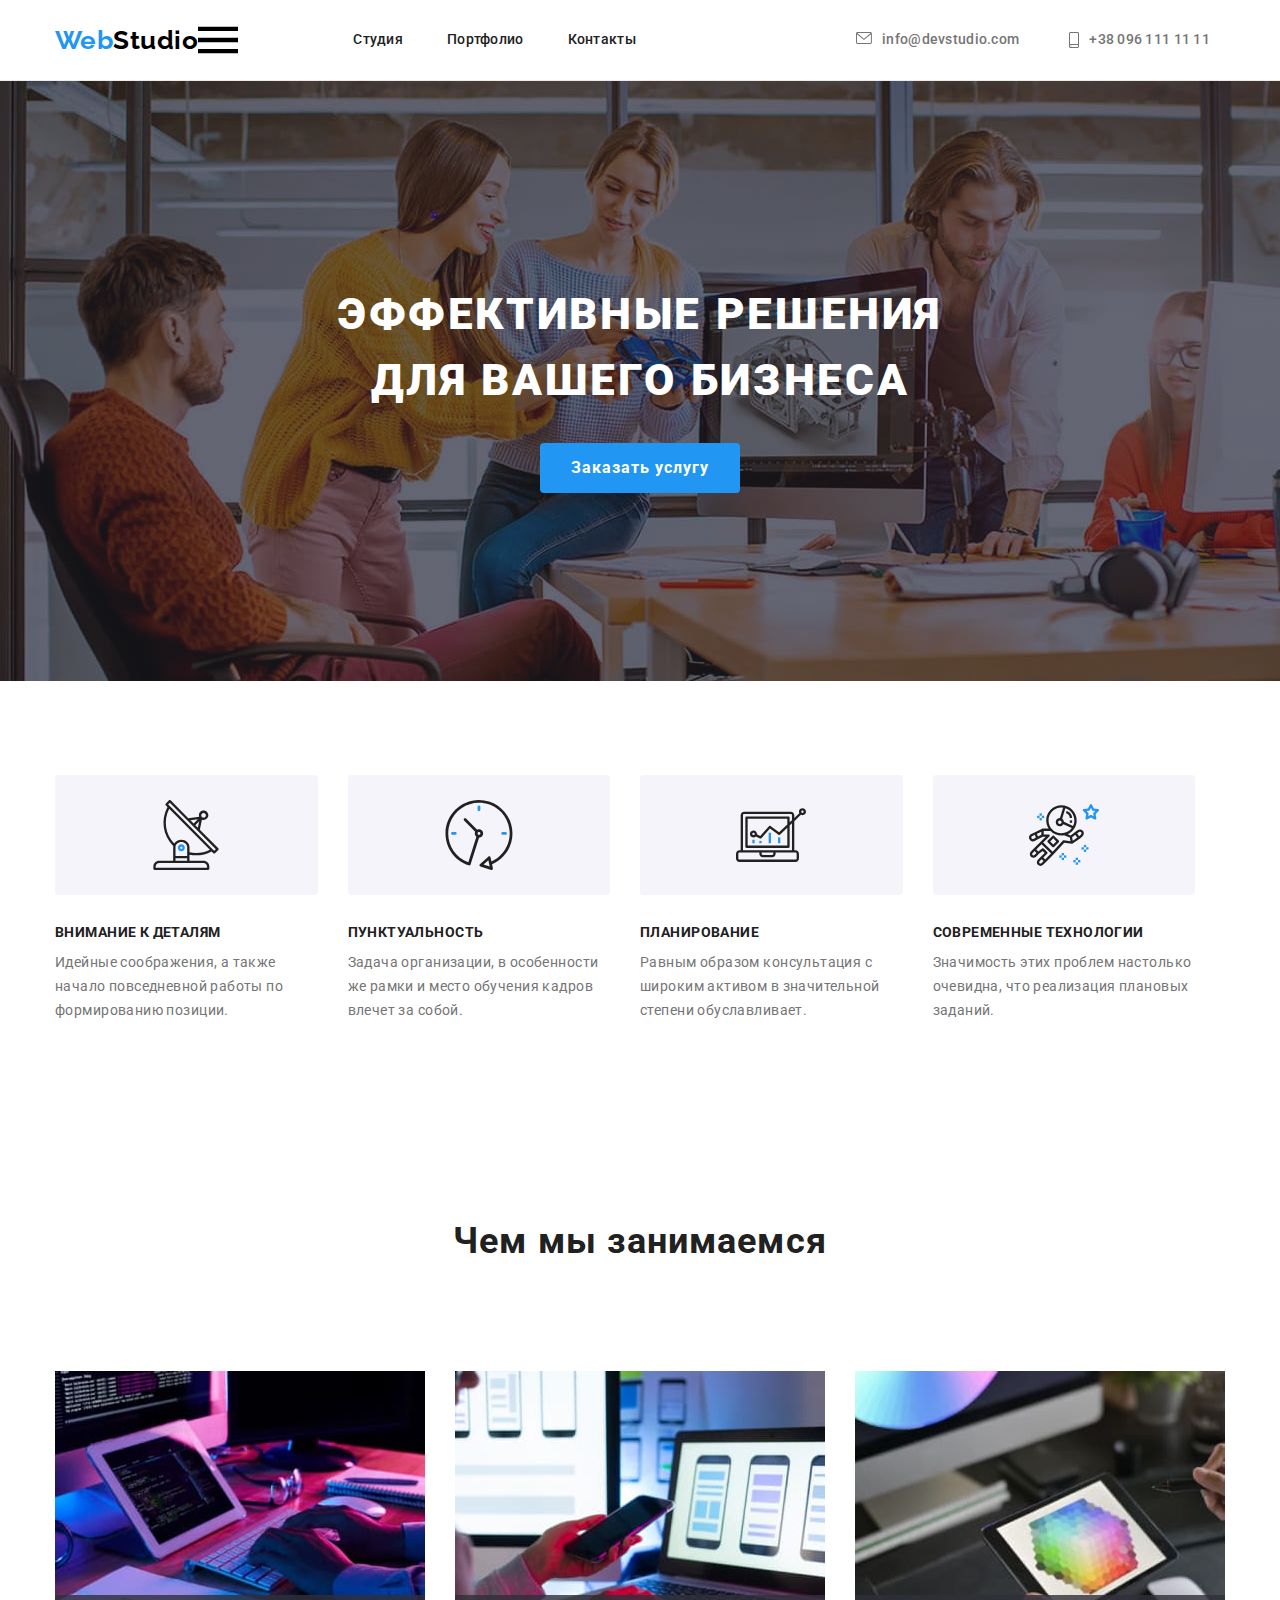
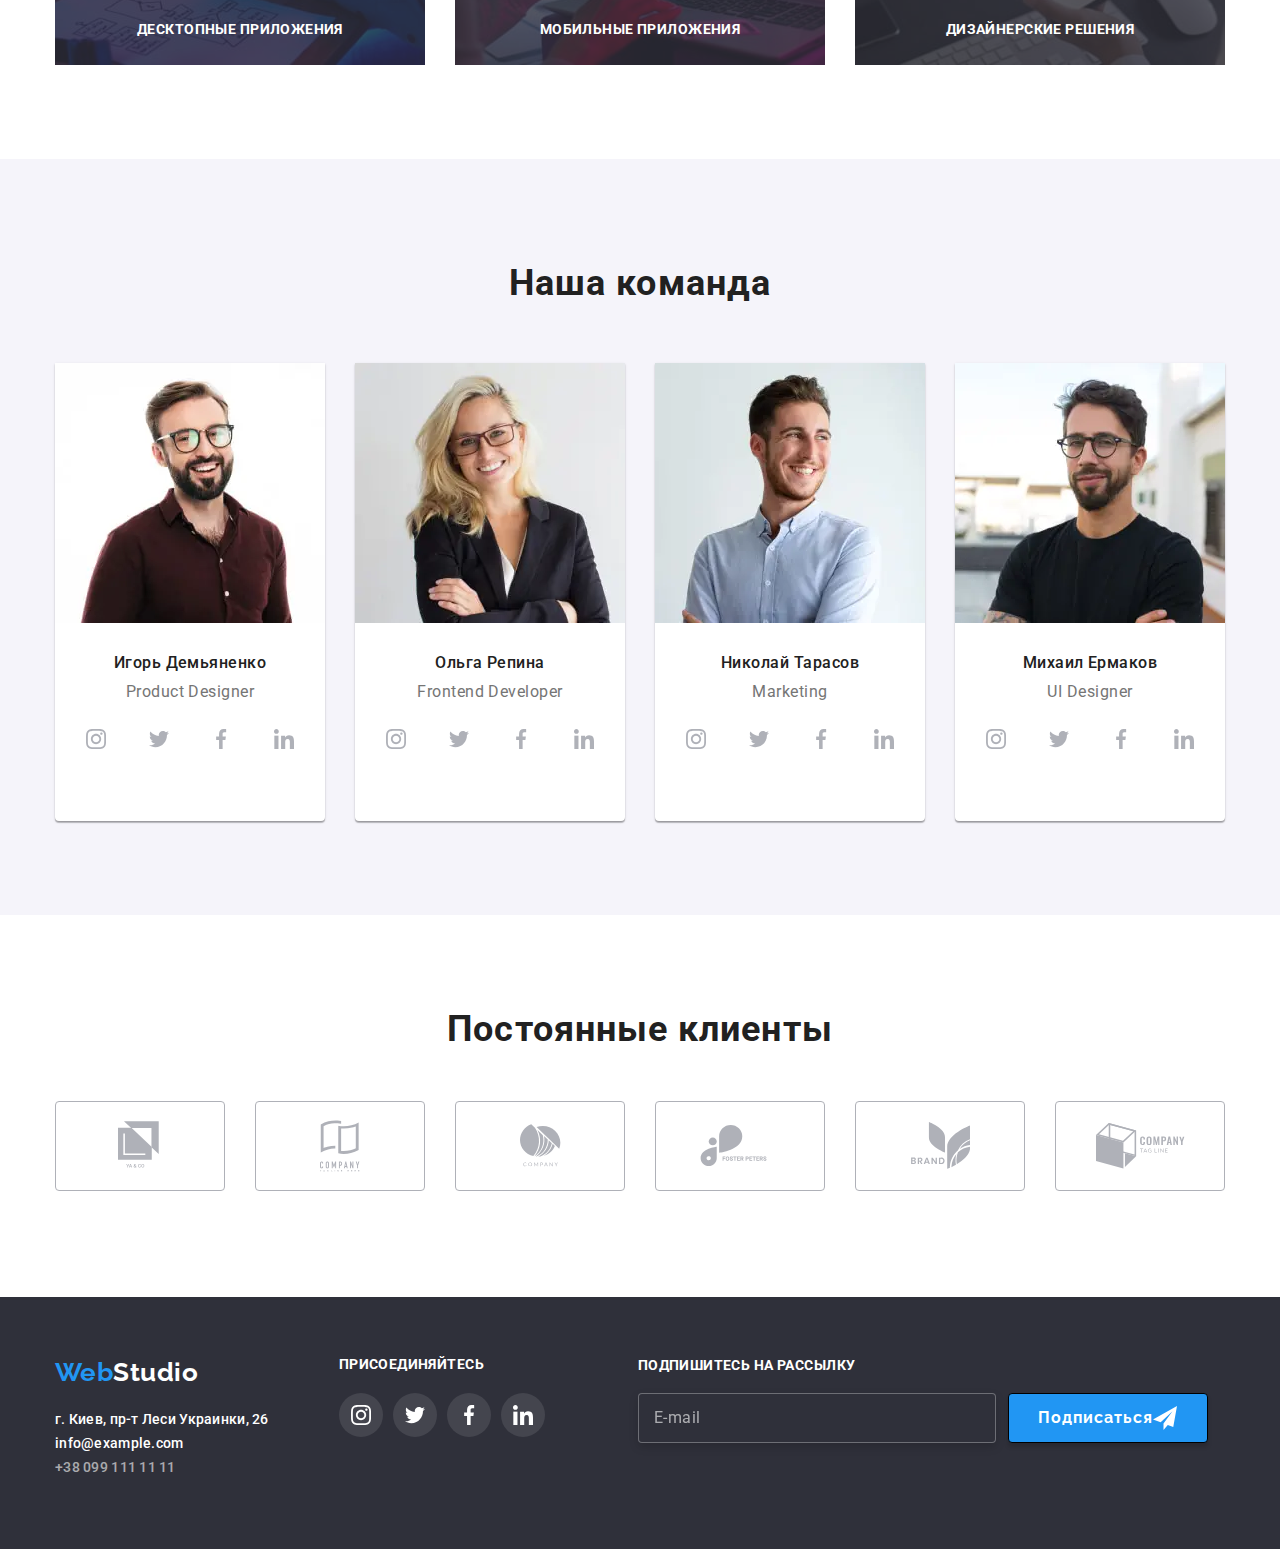
==== commit 6d9fb437: "я не понимаю, очень много менять" ====
--- a/index.html
+++ b/index.html
@@ -128,13 +128,11 @@
                                   type="image/webp" />
                           <source srcset="./img/mobile/team1-1.jpg 1x, ./img/mobile/team1-2.jpg 2x"
                                   type="image/jpg" />
-                          <img class="workers-photo" 
-                               src="./img/mobile/team1-1.jpg"
+                          <img class="workers-photo" src="./img/mobile/team1-1.jpg"
                                srcset="./img/mobile/team1-1.jpg 1x, ./img/mobile/team1-2.jpg 2x"
-                               alt="" />
+                               alt="Игорь Демьяненко" />
                         </picture>
                         <div>
-                        <img src="./img/img.workers/img.jpg" alt="Игорь Демьяненко" width="270" height="260">
                         <h3 class="name-workers">Игорь Демьяненко</h3>
                         <p class="worker" lang="en">Product Designer</p>
                         <ul class="social-list">
@@ -175,10 +173,9 @@
                           <img class="workers-photo" 
                                src="./img/mobile/team2-1.jpg"
                                srcset="./img/mobile/team2-1.jpg 1x, ./img/mobile/team2-2.jpg 2x"
-                               alt="" />
+                               alt="Ольга Репина" />
                         </picture>
                         <div>
-                        <img src="./img/img.workers/img(1).jpg" alt="Ольга Репина" width="270" height="260">
                         <h3 class="name-workers">Ольга Репина</h3>
                         <p class="worker" lang="en">Frontend Developer</p>
                         <ul class="social-list">
@@ -218,10 +215,9 @@
                           <img class="workers-photo" 
                                src="./img/mobile/team3-1.jpg"
                                srcset="./img/mobile/team3-1.jpg 1x, ./img/mobile/team3-2.jpg 2x"
-                               alt="" />
+                               alt="Николай Тарасов" />
                         </picture>
                         <div>
-                        <img src="./img/img.workers/img(2).jpg" alt="Николай Тарасов" width="270" height="260">
                         <h3 class="name-workers">Николай Тарасов</h3>
                         <p class="worker" lang="en">Marketing</p>
                         <ul class="social-list">
@@ -261,10 +257,9 @@
                           <img class="workers-photo" 
                                src="./img/mobile/team4-1.jpg"
                                srcset="./img/mobile/team4-1.jpg 1x, ./img/mobile/team4-2.jpg 2x"
-                               alt="" />
+                               alt="Михаил Ермаков" />
                         </picture>
                         <div>
-                        <img src="./img/img.workers/img(3).jpg" alt="Михаил Ермаков" width="270" height="260">
                         <h3 class="name-workers">Михаил Ермаков</h3>
                         <p class="worker" lang="en">UI Designer</p>
                         <ul class="social-list">
--- a/css/main.min.css
+++ b/css/main.min.css
@@ -1,2 +1,2 @@
-.is-hidden{position:absolute !important;clip:rect(1px 1px 1px 1px);clip:rect(1px, 1px, 1px, 1px);padding:0 !important;border:0 !important;height:1px !important;width:1px !important;overflow:hidden}.backdrop.is-hidden{opacity:0;visibility:hidden;pointer-events:none;transition:all 300ms linear 300ms}.backdrop.is-hidden .modal{transform:scale(1) perspective(400px) rotateX(0deg);transition:transform 400ms cubic-bezier(0.4, 0, 0.2, 1) 250ms}.modal-form-policy .is-hidden{opacity:0;visibility:hidden;pointer-events:none}html{box-sizing:border-box}*,*::before,*::after{box-sizing:inherit}*{margin:0;padding:0}body{font-family:Roboto,sans-serif;letter-spacing:0.03em;color:#757575;background-color:#fff}.list{list-style:none;display:flex;flex-wrap:wrap;justify-content:space-between}.link{text-decoration:none}li{list-style-type:none}a{text-decoration:none}img{display:block}.container{margin-left:auto;margin-right:auto;width:1200px;padding-left:15px;padding-right:15px}@media screen and (min-width: 480px){.container{max-width:480px}}@media screen and (min-width: 769px){.container{max-width:769px}}@media screen and (min-width: 1200px){.container{max-width:1200px}}.modal{height:581px;width:528px;transform:scale(1);background-color:#fff;box-shadow:0px 1px 3px rgba(0,0,0,0.12),0px 1px 1px rgba(0,0,0,0.14),0px 2px 1px rgba(0,0,0,0.2);border-radius:4px;transition:transform 400ms cubic-bezier(0.4, 0, 0.2, 1);padding:40px}.modal-form-btn{align-items:center;display:inline-block;font-family:Raleway,sans-serif;font-style:normal;font-weight:700;font-size:16px;line-height:1.87;text-align:center;letter-spacing:0.06em;color:#ffffff;background-color:#2196f3;padding:10px 28px;width:200px;height:50px;border-radius:4px;border:none;cursor:pointer;margin-top:30px;margin-left:124px}.modal-form{display:flex;flex-direction:column}.modal-form-field{font-weight:400;font-size:12px;line-height:1.16;letter-spacing:0.01em;color:#757575;margin-top:10px}.modal-form-wrapper{display:block;position:relative}.modal-form-input{display:block;height:40px;width:448px;border-radius:4px;border:1px solid #757575;margin-top:4px;padding-left:42px;transition:background-color 250ms cubic-bezier(0.4, 0, 0.2, 1)}.modal-form-message{height:120px;width:100%;border-radius:4px;border:1px solid #757575;resize:none;margin-bottom:20px;margin-top:4px;padding-left:12px;padding-top:12px}.modal-form-input:focus,.modal-form-message:focus{outline:none;border:1px solid #2196f3}.modal-form-input:focus+.modal-form-svg{fill:#2196f3}.modal-form-svg{height:18px;width:18px;position:absolute;top:50%;left:12px;transform:translateY(-50%);transition:background-color 250ms cubic-bezier(0.4, 0, 0.2, 1)}.modal-form-policy-label{display:flex;align-items:center;font-weight:400;font-size:14px;line-height:1.71;letter-spacing:0.03em;color:#757575}.modal-form-policy-label::before{content:"";display:inline-block;width:16px;height:16px;border:2px solid #212121;border-radius:2px;margin-right:8px;background-size:13px;background-repeat:no-repeat;background-position:center;transition:background-color 250ms cubic-bezier(0.4, 0, 0.2, 1)}.modal-form-policy:checked+.modal-form-policy-label::before{background-color:#2196f3;border:none;background-image:url(../img/icon-check.svg)}.modal .btn{position:absolute;right:8px;top:8px;border-radius:50%;border:1px solid rgba(0,0,0,0.1);box-sizing:border-box;background-color:#fff;width:30px;height:30px;display:flex;justify-content:center;align-items:center;cursor:pointer}.social-list{display:flex;justify-content:space-evenly;padding:0;margin:0;transition:background-color 250ms cubic-bezier(0.4, 0, 0.2, 1)}.social-list-link{display:flex;border-radius:50%;width:44px;height:44px;fill:#AFB1B8;justify-content:center;align-items:center;transition:background-color 250ms cubic-bezier(0.4, 0, 0.2, 1)}.social-list-link:hover,.social-list-link:focus{background-color:#2196f3;fill:#fff}.social-list-footer{display:flex;justify-content:space-evenly;padding:0;margin:0}.social-list-link-footer{display:flex;justify-content:center;align-items:center;width:44px;height:44px;border-radius:50%;background-color:rgba(255,255,255,0.1);fill:#fff;transition:background-color 250ms cubic-bezier(0.4, 0, 0.2, 1)}.social-list-link-footer:hover{background-color:#2196f3}.social-list-link-footer:hover .social-svg{fill:#fff}.li-link:not(:last-child){margin-right:10px}.title{font-weight:900;font-size:44px;line-height:1.5;text-align:center;letter-spacing:0.06em;text-transform:uppercase;color:#fff;margin-top:0px;margin-bottom:30px;padding-top:200px}.title-button{font-weight:bold;font-size:16px;line-height:1.88;align-items:center;text-align:center;letter-spacing:0.06em;color:#fff;background:#2196f3;width:200px;height:50px;display:block;justify-content:center;border-radius:4px;border:none}.backdrop{position:fixed;top:0;left:0;width:100%;height:100%;background-color:rgba(0,0,0,0.2);overflow-y:auto;transition:opacity 250ms cubic-bezier(0.4, 0, 0.2, 1),visibility 0ms linear;perspective:500px}.backdrop .wrapper{display:flex;justify-content:center;align-items:center;min-height:100vh;padding:15px}.email,.address{font-weight:500;font-size:14px;line-height:1.14;letter-spacing:0.02em;color:#757575;transition:color 250ms cubic-bezier(0.4, 0, 0.2, 1)}.email{margin-right:50px;margin-left:auto}.address{font-style:normal;list-style:none;display:flex;align-items:center}.email:hover,.email:focus,.address:hover,.address:focus{color:#2196f3}.container-address{display:flex;margin-left:auto;margin-top:32px}.envelope-smartphone-svg{margin-right:10px;fill:currentcolor;align-items:center}.container-header{width:1600px;height:80px}.logo{font-family:Raleway,sans-serif;font-weight:bold;font-size:26px;line-height:1.19;color:#000;text-decoration:none}.accent{color:#2196f3}.site-nav:not(:last-child){margin-right:50px}.header{border-bottom:1px solid #ececec;position:relative}.header .navigation{display:flex;align-items:center;justify-content:space-between;min-height:80px}.header-site-link{display:flex;position:relative;padding-top:32px;padding-bottom:32px}.header-site-link::after{content:'';display:block;position:absolute;width:100%;height:4px;background:#2196f3;border-radius:2px;bottom:0;left:0;opacity:0;transition:opacity 250ms cubic-bezier(0.4, 0, 0.2, 1)}.header-site-link:hover::after{opacity:1}.header-site-nav{padding-top:6px;padding-bottom:6px;padding-right:22px;padding-left:22px}.site-nav a{font-weight:500;font-size:14px;line-height:1.14;letter-spacing:0.02em;color:#212121;list-style:none;display:flex;transition:color 250ms cubic-bezier(0.4, 0, 0.2, 1)}.site-nav a:hover,.site-nav a:focus{color:#2196f3}.container-header{margin-left:auto;margin-right:auto;width:1200px;padding-left:15px;padding-right:15px;display:flex;justify-content:flex-start}.site-nav{display:flex;margin-left:93px}.navigation{display:flex;align-items:center;justify-content:center}.site-navigation .email,.site-navigation .telefon{color:rgba(255,255,255,0.6)}.hero{background-color:rgba(47,48,58,0.4);background-image:linear-gradient(rgba(47,48,58,0.4), rgba(47,48,58,0.4)),url(../img/Herrofoto.jpg);background-repeat:no-repeat;background-size:cover}.container-hero{max-width:1600px;height:600px;left:0px;top:80px}button{font-family:inherit;margin-left:auto;margin-right:auto}.container-services{margin-left:auto;margin-right:auto;width:1200px;padding-top:94px;padding-bottom:94px;padding-left:15px;padding-right:15px}.list-services{display:flex}.services::before{content:"";display:block;height:120px;background-repeat:no-repeat;background-position:center;background-color:#F5F4FA;border-radius:4px;margin-bottom:30px}.services:nth-child(1)::before{background-image:url(../img/antenna.svg)}.services:nth-child(2)::before{background-image:url(../img/clock.svg)}.services:nth-child(3)::before{background-image:url(../img/diagram.svg)}.services:nth-child(4)::before{background-image:url(../img/astronaut.svg)}.services{width:270px;margin-right:30px}.services-list{font-weight:bold;font-size:14px;line-height:1.14;letter-spacing:0.03em;text-transform:uppercase;color:#212121;margin-top:0px;margin-bottom:10px}.services-list-item{font-weight:normal;font-size:14px;line-height:1.71;letter-spacing:0.03em;margin-top:0px}.services-list-item:not(:last-child){margin-right:30px}.list .list-workers{background:#fff;box-shadow:0px 1px 3px rgba(0,0,0,0.12),0px 1px 1px rgba(0,0,0,0.14),0px 2px 1px rgba(0,0,0,0.2);border-radius:0px 0px 4px 4px;padding-bottom:30px}.workers{background:#f5f4fa}.container-workers{padding-bottom:94px}.container .content{padding-top:94px;padding-bottom:50px}.name-workers{font-weight:500;font-size:16px;line-height:1.19;text-align:center;letter-spacing:0.03em;color:#212121;text-align:center;margin-bottom:10px;margin-top:30px}.worker{font-weight:normal;font-size:16px;line-height:1.19;letter-spacing:0.03em;margin-bottom:0px;margin-top:0px;text-align:center;padding-bottom:16px}.team-card{margin:0;padding-bottom:30px;background-color:#ffffff;border-radius:5px}.workers-photo{max-width:100%;height:auto;margin-bottom:30px}.content{font-weight:bold;font-size:36px;line-height:1.67;text-align:center;letter-spacing:0.03em;color:#212121}.list-work{padding-bottom:94px;padding-top:50px}.list-work:not(:last-child){margin-right:30px}.work-list{position:relative}.work-list-item{position:absolute;bottom:0;display:block;width:370px;height:70px;font-weight:bold;font-size:14px;line-height:1.14;text-align:center;letter-spacing:0.03em;text-transform:uppercase;color:#fff;background:rgba(47,48,58,0.8);padding-top:27px;padding-bottom:27px;align-items:center;justify-content:center}.our-works-box{width:370px;background:#fff;border:1px solid #EEEEEE;display:block;transition:background-color 250ms cubic-bezier(0.4, 0, 0.2, 1)}.our-works-box:hover{box-shadow:0px 1px 1px rgba(0,0,0,0.12),0px 4px 4px rgba(0,0,0,0.06),1px 4px 6px rgba(0,0,0,0.16)}.container-ourworks{display:flex;flex-wrap:wrap;margin-left:auto;margin-right:auto;width:1200px;padding-bottom:94px;padding-left:15px;padding-right:15px}.container-ourworks .our-works-box{margin-right:30px;margin-bottom:30px}.container-ourworks .our-works-box :nth-last-child(-n+3){margin-bottom:0px}.container-ourworks .our-works-box :nth-last-child(-n+3){margin-right:0px}.container-ourworks .list>li:nth-child(3n){margin-right:0px}.container-ourworks .list>li:nth-last-child(-n+3){margin-bottom:0px}.our-works-box>our-works-box-item{width:322px;height:70px;padding:20px 24px}.clients-title{font-weight:bold;font-size:36px;line-height:1.16;letter-spacing:0.03em;color:#212121;text-align:center;margin:0px;padding:0px;margin-bottom:50px}.clients-list{display:flex;justify-content:space-between;margin:0px;padding:0px}.clients-item{Width:170px;Height:90px}.clients-section{padding-bottom:106px;padding-top:94px}.clients-icon{fill:currentcolor}.clients-link{display:flex;justify-content:center;align-items:center;Width:170px;Height:90px;color:#AFB1B8;border:1px solid #AFB1B8;border-radius:4px;transition:background-color 250ms cubic-bezier(0.4, 0, 0.2, 1)}.clients-link:hover,.clients-link:focus{border:1px solid #2196f3;color:#2196f3}.site-navigation a{font-weight:500;font-size:14px;line-height:1.14;letter-spacing:0.02em;color:#212121;list-style:none;display:flex;font-style:normal;transition:color 250ms cubic-bezier(0.4, 0, 0.2, 1)}.site-navigation .address,.site-navigation .email,.site-navigation .telefon{line-height:1.71}.site-navigation a:hover,.site-navigation a:focus{color:#2196f3}.footer{background:#2F303A}.footer .address,.footer .email{color:#fff;font-style:normal;line-height:1.71}.footer .logo{color:#fff;display:flex;padding-bottom:20px}.footer-site{display:block}.container-footer{height:252px;margin-left:auto;margin-right:auto;width:1200px;padding-bottom:60px;padding-top:60px;padding-left:15px;padding-right:15px;display:flex}.right-footer h2{font-weight:bold;font-size:14px;line-height:1.14;letter-spacing:0.03em;text-transform:uppercase;color:#fff;margin-bottom:20px}.right-footer{margin-left:70px}.modal-mailing{display:inline-block;justify-content:space-evenly;padding:0;margin:0}.footer-title{font-weight:700;font-size:14px;line-height:16px;letter-spacing:0.03em;text-transform:uppercase;width:100%;color:#ffffff;margin-bottom:20px;padding-left:93px}.footer-mail{display:flex;justify-content:start;padding-left:93px}.footer-contact-mail{height:50px;width:358px;border:1px solid rgba(255,255,255,0.3);box-sizing:border-box;filter:drop-shadow(0px 4px 4px rgba(0,0,0,0.15));border-radius:4px;padding:15px;background-color:#2f303a;color:#ffffff}.footer-mail input::placeholder{font-weight:normal;font-size:16px;line-height:1.87;align-items:center;letter-spacing:0.03em;color:rgba(255,255,255,0.6)}.icon-send{width:24px;height:24px}.mail-btn{align-items:center;display:flex;justify-content:center;font-family:Raleway,sans-serif;font-style:normal;font-weight:700;font-size:16px;line-height:1.87;text-align:center;letter-spacing:0.06em;color:#ffffff;background-color:#2196f3;width:200px;height:50px;border:1px solid #000000;box-shadow:0px 4px 4px rgba(0,0,0,0.15);border-radius:4px;cursor:pointer;margin-left:12px;padding:6px 22px}.form-title{font-family:Roboto,sans-serif;font-weight:700;font-size:20px;line-height:1.15;text-align:center;letter-spacing:0.03em;color:#212121;margin-bottom:12px}.police{color:#2196f3}.menu-button{display:inline-flex;margin:0;padding:0;border:none;background-color:transparent}.menu-button .icon-close{display:none}.menu-button .is-open .icon-close{display:block}.menu-button .is-open .icon-menu{display:none}.menu-container{display:none;position:absolute;top:100%;left:0;width:100%;height:453px;background:#FFFFFF;box-shadow:0px 4px 8px rgba(0,0,0,0.04),0px 2px 4px rgba(0,0,0,0.08),0px 1px 3px rgba(0,0,0,0.16);padding:20px;text-align:center;font-size:20px}.menu-container .is-open{display:block}
+.is-hidden{position:absolute !important;clip:rect(1px 1px 1px 1px);clip:rect(1px, 1px, 1px, 1px);padding:0 !important;border:0 !important;height:1px !important;width:1px !important;overflow:hidden}.backdrop.is-hidden{opacity:0;visibility:hidden;pointer-events:none;transition:all 300ms linear 300ms}.backdrop.is-hidden .modal{transform:scale(1) perspective(400px) rotateX(0deg);transition:transform 400ms cubic-bezier(0.4, 0, 0.2, 1) 250ms}.modal-form-policy .is-hidden{opacity:0;visibility:hidden;pointer-events:none}html{box-sizing:border-box}*,*::before,*::after{box-sizing:inherit}*{margin:0;padding:0}body{font-family:Roboto,sans-serif;letter-spacing:0.03em;color:#757575;background-color:#fff}.list{list-style:none;display:flex;flex-wrap:wrap;justify-content:space-between}.link{text-decoration:none}li{list-style-type:none}a{text-decoration:none}img{display:block}.container{margin-left:auto;margin-right:auto;width:1200px;padding-left:15px;padding-right:15px}@media screen and (min-width: 480px){.container{max-width:480px}}@media screen and (min-width: 768px){.container{max-width:768px}}@media screen and (min-width: 1200px){.container{max-width:1200px}}.modal{height:581px;width:528px;transform:scale(1);background-color:#fff;box-shadow:0px 1px 3px rgba(0,0,0,0.12),0px 1px 1px rgba(0,0,0,0.14),0px 2px 1px rgba(0,0,0,0.2);border-radius:4px;transition:transform 400ms cubic-bezier(0.4, 0, 0.2, 1);padding:40px}.modal-form-btn{align-items:center;display:inline-block;font-family:Raleway,sans-serif;font-style:normal;font-weight:700;font-size:16px;line-height:1.87;text-align:center;letter-spacing:0.06em;color:#ffffff;background-color:#2196f3;padding:10px 28px;width:200px;height:50px;border-radius:4px;border:none;cursor:pointer;margin-top:30px;margin-left:124px}.modal-form{display:flex;flex-direction:column}.modal-form-field{font-weight:400;font-size:12px;line-height:1.16;letter-spacing:0.01em;color:#757575;margin-top:10px}.modal-form-wrapper{display:block;position:relative}.modal-form-input{display:block;height:40px;width:448px;border-radius:4px;border:1px solid #757575;margin-top:4px;padding-left:42px;transition:background-color 250ms cubic-bezier(0.4, 0, 0.2, 1)}.modal-form-message{height:120px;width:100%;border-radius:4px;border:1px solid #757575;resize:none;margin-bottom:20px;margin-top:4px;padding-left:12px;padding-top:12px}.modal-form-input:focus,.modal-form-message:focus{outline:none;border:1px solid #2196f3}.modal-form-input:focus+.modal-form-svg{fill:#2196f3}.modal-form-svg{height:18px;width:18px;position:absolute;top:50%;left:12px;transform:translateY(-50%);transition:background-color 250ms cubic-bezier(0.4, 0, 0.2, 1)}.modal-form-policy-label{display:flex;align-items:center;font-weight:400;font-size:14px;line-height:1.71;letter-spacing:0.03em;color:#757575}.modal-form-policy-label::before{content:"";display:inline-block;width:16px;height:16px;border:2px solid #212121;border-radius:2px;margin-right:8px;background-size:13px;background-repeat:no-repeat;background-position:center;transition:background-color 250ms cubic-bezier(0.4, 0, 0.2, 1)}.modal-form-policy:checked+.modal-form-policy-label::before{background-color:#2196f3;border:none;background-image:url(../img/icon-check.svg)}.modal .btn{position:absolute;right:8px;top:8px;border-radius:50%;border:1px solid rgba(0,0,0,0.1);box-sizing:border-box;background-color:#fff;width:30px;height:30px;display:flex;justify-content:center;align-items:center;cursor:pointer}.social-list{display:flex;justify-content:space-evenly;padding:0;margin:0;transition:background-color 250ms cubic-bezier(0.4, 0, 0.2, 1)}.social-list-link{display:flex;border-radius:50%;width:44px;height:44px;fill:#AFB1B8;justify-content:center;align-items:center;transition:background-color 250ms cubic-bezier(0.4, 0, 0.2, 1)}.social-list-link:hover,.social-list-link:focus{background-color:#2196f3;fill:#fff}.social-list-footer{display:flex;justify-content:space-evenly;padding:0;margin:0}.social-list-link-footer{display:flex;justify-content:center;align-items:center;width:44px;height:44px;border-radius:50%;background-color:rgba(255,255,255,0.1);fill:#fff;transition:background-color 250ms cubic-bezier(0.4, 0, 0.2, 1)}.social-list-link-footer:hover{background-color:#2196f3}.social-list-link-footer:hover .social-svg{fill:#fff}.li-link:not(:last-child){margin-right:10px}.title{font-weight:900;font-size:44px;line-height:1.5;text-align:center;letter-spacing:0.06em;text-transform:uppercase;color:#fff;margin-top:0px;margin-bottom:30px;padding-top:200px}.title-button{font-weight:bold;font-size:16px;line-height:1.88;align-items:center;text-align:center;letter-spacing:0.06em;color:#fff;background:#2196f3;width:200px;height:50px;display:block;justify-content:center;border-radius:4px;border:none}.backdrop{position:fixed;top:0;left:0;width:100%;height:100%;background-color:rgba(0,0,0,0.2);overflow-y:auto;transition:opacity 250ms cubic-bezier(0.4, 0, 0.2, 1),visibility 0ms linear;perspective:500px}.backdrop .wrapper{display:flex;justify-content:center;align-items:center;min-height:100vh;padding:15px}.email,.address{font-weight:500;font-size:14px;line-height:1.14;letter-spacing:0.02em;color:#757575;transition:color 250ms cubic-bezier(0.4, 0, 0.2, 1)}.email{margin-right:50px;margin-left:auto}.address{font-style:normal;list-style:none;display:flex;align-items:center}.email:hover,.email:focus,.address:hover,.address:focus{color:#2196f3}.container-address{display:flex;margin-left:auto;margin-top:32px}.envelope-smartphone-svg{margin-right:10px;fill:currentcolor;align-items:center}.container-header{width:1600px;height:80px}.logo{font-family:Raleway,sans-serif;font-weight:bold;font-size:26px;line-height:1.19;color:#000;text-decoration:none}.accent{color:#2196f3}.site-nav:not(:last-child){margin-right:50px}.header{border-bottom:1px solid #ececec;position:relative}.header .navigation{display:flex;align-items:center;justify-content:space-between;min-height:80px}.header-site-link{display:flex;position:relative;padding-top:32px;padding-bottom:32px}.header-site-link::after{content:'';display:block;position:absolute;width:100%;height:4px;background:#2196f3;border-radius:2px;bottom:0;left:0;opacity:0;transition:opacity 250ms cubic-bezier(0.4, 0, 0.2, 1)}.header-site-link:hover::after{opacity:1}.header-site-nav{padding-top:6px;padding-bottom:6px;padding-right:22px;padding-left:22px}.site-nav a{font-weight:500;font-size:14px;line-height:1.14;letter-spacing:0.02em;color:#212121;list-style:none;display:flex;transition:color 250ms cubic-bezier(0.4, 0, 0.2, 1)}.site-nav a:hover,.site-nav a:focus{color:#2196f3}.container-header{margin-left:auto;margin-right:auto;width:1200px;padding-left:15px;padding-right:15px;display:flex;justify-content:flex-start}.site-nav{display:flex;margin-left:93px}.navigation{display:flex;align-items:center;justify-content:center}.site-navigation .email,.site-navigation .telefon{color:rgba(255,255,255,0.6)}.hero{background-color:rgba(47,48,58,0.4);background-image:linear-gradient(rgba(47,48,58,0.4), rgba(47,48,58,0.4)),url(../img/Herrofoto.jpg);background-repeat:no-repeat;background-size:cover}.container-hero{max-width:1600px;height:600px;left:0px;top:80px}button{font-family:inherit;margin-left:auto;margin-right:auto}.container-services{margin-left:auto;margin-right:auto;width:1200px;padding-top:94px;padding-bottom:94px;padding-left:15px;padding-right:15px}.list-services{display:flex}.services::before{content:"";display:block;height:120px;background-repeat:no-repeat;background-position:center;background-color:#F5F4FA;border-radius:4px;margin-bottom:30px}.services:nth-child(1)::before{background-image:url(../img/antenna.svg)}.services:nth-child(2)::before{background-image:url(../img/clock.svg)}.services:nth-child(3)::before{background-image:url(../img/diagram.svg)}.services:nth-child(4)::before{background-image:url(../img/astronaut.svg)}.services{width:270px;margin-right:30px}.services-list{font-weight:bold;font-size:14px;line-height:1.14;letter-spacing:0.03em;text-transform:uppercase;color:#212121;margin-top:0px;margin-bottom:10px}.services-list-item{font-weight:normal;font-size:14px;line-height:1.71;letter-spacing:0.03em;margin-top:0px}.services-list-item:not(:last-child){margin-right:30px}.list .list-workers{background:#fff;box-shadow:0px 1px 3px rgba(0,0,0,0.12),0px 1px 1px rgba(0,0,0,0.14),0px 2px 1px rgba(0,0,0,0.2);border-radius:0px 0px 4px 4px;padding-bottom:30px}.workers{background:#f5f4fa}.container-workers{padding-bottom:94px}.container .content{padding-top:94px;padding-bottom:50px}.name-workers{font-weight:500;font-size:16px;line-height:1.19;text-align:center;letter-spacing:0.03em;color:#212121;text-align:center;margin-bottom:10px;margin-top:30px}.worker{font-weight:normal;font-size:16px;line-height:1.19;letter-spacing:0.03em;margin-bottom:0px;margin-top:0px;text-align:center;padding-bottom:16px}.team-card{margin:0;padding-bottom:30px;background-color:#ffffff;border-radius:5px}.workers-photo{max-width:100%;height:auto;margin-bottom:30px}.content{font-weight:bold;font-size:36px;line-height:1.67;text-align:center;letter-spacing:0.03em;color:#212121}.list-work{padding-bottom:94px;padding-top:50px}.list-work:not(:last-child){margin-right:30px}.work-list{position:relative}.work-list-item{position:absolute;bottom:0;display:block;width:370px;height:70px;font-weight:bold;font-size:14px;line-height:1.14;text-align:center;letter-spacing:0.03em;text-transform:uppercase;color:#fff;background:rgba(47,48,58,0.8);padding-top:27px;padding-bottom:27px;align-items:center;justify-content:center}.our-works-box{width:370px;background:#fff;border:1px solid #EEEEEE;display:block;transition:background-color 250ms cubic-bezier(0.4, 0, 0.2, 1)}.our-works-box:hover{box-shadow:0px 1px 1px rgba(0,0,0,0.12),0px 4px 4px rgba(0,0,0,0.06),1px 4px 6px rgba(0,0,0,0.16)}.container-ourworks{display:flex;flex-wrap:wrap;margin-left:auto;margin-right:auto;width:1200px;padding-bottom:94px;padding-left:15px;padding-right:15px}.container-ourworks .our-works-box{margin-right:30px;margin-bottom:30px}.container-ourworks .our-works-box :nth-last-child(-n+3){margin-bottom:0px}.container-ourworks .our-works-box :nth-last-child(-n+3){margin-right:0px}.container-ourworks .list>li:nth-child(3n){margin-right:0px}.container-ourworks .list>li:nth-last-child(-n+3){margin-bottom:0px}.our-works-box>our-works-box-item{width:322px;height:70px;padding:20px 24px}.clients-title{font-weight:bold;font-size:36px;line-height:1.16;letter-spacing:0.03em;color:#212121;text-align:center;margin:0px;padding:0px;margin-bottom:50px}.clients-list{display:flex;justify-content:space-between;margin:0px;padding:0px}.clients-item{Width:170px;Height:90px}.clients-section{padding-bottom:106px;padding-top:94px}.clients-icon{fill:currentcolor}.clients-link{display:flex;justify-content:center;align-items:center;Width:170px;Height:90px;color:#AFB1B8;border:1px solid #AFB1B8;border-radius:4px;transition:background-color 250ms cubic-bezier(0.4, 0, 0.2, 1)}.clients-link:hover,.clients-link:focus{border:1px solid #2196f3;color:#2196f3}.site-navigation a{font-weight:500;font-size:14px;line-height:1.14;letter-spacing:0.02em;color:#212121;list-style:none;display:flex;font-style:normal;transition:color 250ms cubic-bezier(0.4, 0, 0.2, 1)}.site-navigation .address,.site-navigation .email,.site-navigation .telefon{line-height:1.71}.site-navigation a:hover,.site-navigation a:focus{color:#2196f3}.footer{background:#2F303A}.footer .address,.footer .email{color:#fff;font-style:normal;line-height:1.71}.footer .logo{color:#fff;display:flex;padding-bottom:20px}.footer-site{display:block}.container-footer{height:252px;margin-left:auto;margin-right:auto;width:1200px;padding-bottom:60px;padding-top:60px;padding-left:15px;padding-right:15px;display:flex}.right-footer h2{font-weight:bold;font-size:14px;line-height:1.14;letter-spacing:0.03em;text-transform:uppercase;color:#fff;margin-bottom:20px}.right-footer{margin-left:70px}.modal-mailing{display:inline-block;justify-content:space-evenly;padding:0;margin:0}.footer-title{font-weight:700;font-size:14px;line-height:16px;letter-spacing:0.03em;text-transform:uppercase;width:100%;color:#ffffff;margin-bottom:20px;padding-left:93px}.footer-mail{display:flex;justify-content:start;padding-left:93px}.footer-contact-mail{height:50px;width:358px;border:1px solid rgba(255,255,255,0.3);box-sizing:border-box;filter:drop-shadow(0px 4px 4px rgba(0,0,0,0.15));border-radius:4px;padding:15px;background-color:#2f303a;color:#ffffff}.footer-mail input::placeholder{font-weight:normal;font-size:16px;line-height:1.87;align-items:center;letter-spacing:0.03em;color:rgba(255,255,255,0.6)}.icon-send{width:24px;height:24px}.mail-btn{align-items:center;display:flex;justify-content:center;font-family:Raleway,sans-serif;font-style:normal;font-weight:700;font-size:16px;line-height:1.87;text-align:center;letter-spacing:0.06em;color:#ffffff;background-color:#2196f3;width:200px;height:50px;border:1px solid #000000;box-shadow:0px 4px 4px rgba(0,0,0,0.15);border-radius:4px;cursor:pointer;margin-left:12px;padding:6px 22px}.form-title{font-family:Roboto,sans-serif;font-weight:700;font-size:20px;line-height:1.15;text-align:center;letter-spacing:0.03em;color:#212121;margin-bottom:12px}.police{color:#2196f3}.menu-button{display:inline-flex;margin:0;padding:0;border:none;background-color:transparent}.menu-button .icon-close{display:none}.menu-button .is-open .icon-close{display:block}.menu-button .is-open .icon-menu{display:none}.menu-container{display:none;position:absolute;top:100%;left:0;width:100%;height:453px;background:#FFFFFF;box-shadow:0px 4px 8px rgba(0,0,0,0.04),0px 2px 4px rgba(0,0,0,0.08),0px 1px 3px rgba(0,0,0,0.16);padding:20px;text-align:center;font-size:20px}.menu-container .is-open{display:block}
 /*# sourceMappingURL=main.min.css.map */